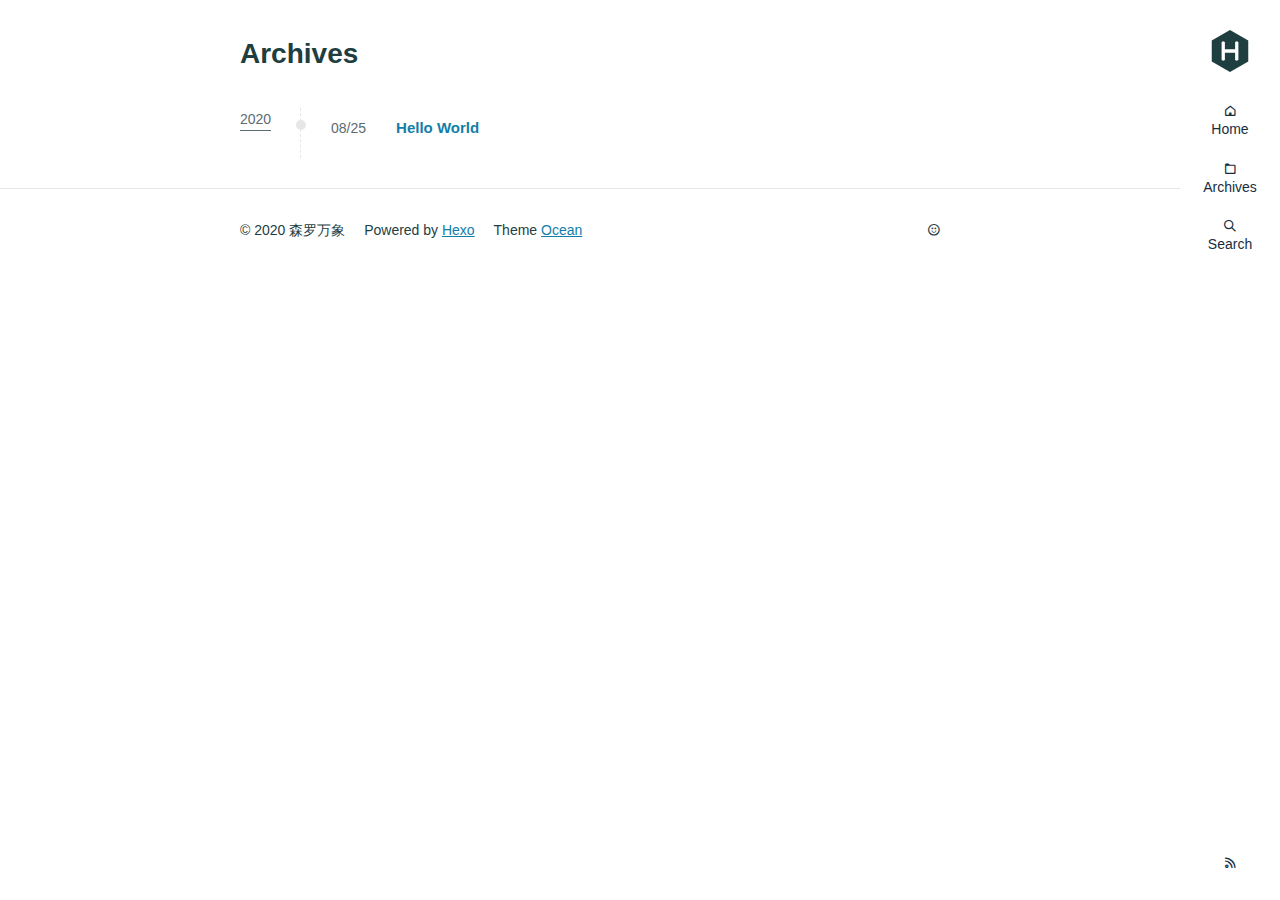
==== archives/index.html @ a2a3396e "Site updated: 2020-08-25 20:59:08" ====
<!DOCTYPE html>
<html lang="en">
<head>
  <meta charset="utf-8">
  
  
  
  <meta name="viewport" content="width=device-width, initial-scale=1, maximum-scale=1">
  <title>
    Archives |
    
    森罗万象</title>
  
    <link rel="shortcut icon" href="/favicon.ico">
  
  
<link rel="stylesheet" href="/css/style.css">

  
    
<link rel="stylesheet" href="/fancybox/jquery.fancybox.min.css">

  
  
<script src="/js/pace.min.js"></script>

<meta name="generator" content="Hexo 5.1.1"><link rel="alternate" href="/atom.xml" title="森罗万象" type="application/atom+xml">
</head>

<body>
<main class="content">
  <section class="outer">
    <article class="articles">
      
      <h1 class="page-type-title">Archives</h1>
      
      
      
        
        
          
          
      <div class="archives-wrap">
        <div class="archive-year-wrap">
          <a href="/archives/2020" class="archive-year">2020</a>
        </div>
        <div class="archives">
          
          <article class="archive-article archive-type-post">
  <div class="archive-article-inner">
    <header class="archive-article-header">
      <a href="/2020/08/25/hello-world/" class="archive-article-date">
  <time datetime="2020-08-25T08:15:20.220Z" itemprop="datePublished">08/25</time>
</a>
      
  
    <h2 itemprop="name">
      <a class="archive-article-title" href="/2020/08/25/hello-world/">Hello World</a>
    </h2>
  
  




    </header>
    
    
  </div>
</article>
          
          
        </div>
      </div>
      
    
  
    
  </section>
  <footer class="footer">
  <div class="outer">
    <div class="float-right">
      <ul class="list-inline">
  
    <li><i class="fe fe-smile-alt"></i> <span id="busuanzi_value_site_uv"></span></li>
  
</ul>
    </div>
    <ul class="list-inline">
      <li>&copy; 2020 森罗万象</li>
      <li>Powered by <a href="http://hexo.io/" target="_blank">Hexo</a></li>
      <li>Theme  <a target="_blank" rel="noopener" href="https://github.com/zhwangart/hexo-theme-ocean">Ocean</a></li>
    </ul>
  </div>
</footer>

</main>
<aside class="sidebar">
  <button class="navbar-toggle"></button>
<nav class="navbar">
  
    <div class="logo">
      <a href="/"><img src="/images/hexo.svg" alt="森罗万象"></a>
    </div>
  
  <ul class="nav nav-main">
    
      <li class="nav-item">
        <a class="nav-item-link" href="/">Home</a>
      </li>
    
      <li class="nav-item">
        <a class="nav-item-link" href="/archives">Archives</a>
      </li>
    
    <li class="nav-item">
      <a class="nav-item-link nav-item-search" title="Search">
        <i class="fe fe-search"></i>
        Search
      </a>
    </li>
  </ul>
</nav>
<nav class="navbar navbar-bottom">
  <ul class="nav">
    <li class="nav-item">
      <div class="totop" id="totop">
  <i class="fe fe-rocket"></i>
</div>
    </li>
    <li class="nav-item">
      
        <a class="nav-item-link" target="_blank" href="/atom.xml" title="RSS Feed">
          <i class="fe fe-feed"></i>
        </a>
      
    </li>
  </ul>
</nav>
<div class="search-form-wrap">
  <div class="local-search local-search-plugin">
  <input type="search" id="local-search-input" class="local-search-input" placeholder="Search...">
  <div id="local-search-result" class="local-search-result"></div>
</div>
</div>
</aside>

<script src="/js/jquery-2.0.3.min.js"></script>


<script src="/js/jquery.justifiedGallery.min.js"></script>


<script src="/js/lazyload.min.js"></script>


<script src="/js/busuanzi-2.3.pure.min.js"></script>


  
<script src="/fancybox/jquery.fancybox.min.js"></script>






<script src="/js/ocean.js"></script>


</body>
</html>
---- css/style.css ----
@charset "utf-8";
@font-face {
  font-family: feathericon;
  font-weight: normal;
  font-style: normal;
  src: url("feathericon/feathericon.eot");
  src: url("feathericon/feathericon.eot?#iefix") format('embedded-opentype'), url("feathericon/feathericon.woff") format('woff'), url("feathericon/feathericon.ttf") format('truetype'), url("feathericon/feathericon.svg") format('svg');
}
.fe {
  display: inline-block;
  font: normal normal normal 16px feathericon;
  font-size: inherit;
  text-rendering: auto;
  -webkit-font-smoothing: antialiased;
  -moz-osx-font-smoothing: grayscale;
}
.fe-activity:before {
  content: "\f1e2";
}
.fe-add-cart:before {
  content: "\f1e6";
}
.fe-align-bottom:before {
  content: "\f1bf";
}
.fe-align-center:before {
  content: "\f195";
}
.fe-align-left:before {
  content: "\f196";
}
.fe-align-right:before {
  content: "\f197";
}
.fe-align-top:before {
  content: "\f1c0";
}
.fe-align-vertically:before {
  content: "\f1c1";
}
.fe-angry:before {
  content: "\f1b6";
}
.fe-app-menu:before {
  content: "\f198";
}
.fe-arrow-down:before {
  content: "\f100";
}
.fe-arrow-left:before {
  content: "\f101";
}
.fe-arrow-right:before {
  content: "\f102";
}
.fe-arrow-up:before {
  content: "\f103";
}
.fe-artboard:before {
  content: "\f104";
}
.fe-audio-player:before {
  content: "\f199";
}
.fe-backward:before {
  content: "\f180";
}
.fe-bar:before {
  content: "\f105";
}
.fe-bar-chart:before {
  content: "\f106";
}
.fe-beer:before {
  content: "\f107";
}
.fe-bell:before {
  content: "\f108";
}
.fe-birthday-cake:before {
  content: "\f163";
}
.fe-bold:before {
  content: "\f179";
}
.fe-bolt:before {
  content: "\f1e3";
}
.fe-book:before {
  content: "\f109";
}
.fe-bookmark:before {
  content: "\f170";
}
.fe-browser:before {
  content: "\f10b";
}
.fe-brush:before {
  content: "\f10c";
}
.fe-bug:before {
  content: "\f10d";
}
.fe-building:before {
  content: "\f10e";
}
.fe-cage:before {
  content: "\f1e7";
}
.fe-calendar:before {
  content: "\f10f";
}
.fe-camera:before {
  content: "\f110";
}
.fe-cart:before {
  content: "\f1e8";
}
.fe-check:before {
  content: "\f111";
}
.fe-check-circle:before {
  content: "\f19a";
}
.fe-check-circle-o:before {
  content: "\f19b";
}
.fe-check-verified:before {
  content: "\f19c";
}
.fe-clock:before {
  content: "\f113";
}
.fe-close:before {
  content: "\f114";
}
.fe-cloud:before {
  content: "\f115";
}
.fe-cocktail:before {
  content: "\f116";
}
.fe-code:before {
  content: "\f117";
}
.fe-codepen:before {
  content: "\f1d3";
}
.fe-coffee:before {
  content: "\f166";
}
.fe-columns:before {
  content: "\f118";
}
.fe-comment:before {
  content: "\f119";
}
.fe-comment-o:before {
  content: "\f1d2";
}
.fe-commenting:before {
  content: "\f11a";
}
.fe-comments:before {
  content: "\f11b";
}
.fe-compress:before {
  content: "\f181";
}
.fe-credit-card:before {
  content: "\f1e9";
}
.fe-crop:before {
  content: "\f1c2";
}
.fe-cry:before {
  content: "\f1b7";
}
.fe-cutlery:before {
  content: "\f19d";
}
.fe-delete-link:before {
  content: "\f19e";
}
.fe-desktop:before {
  content: "\f11d";
}
.fe-diamond:before {
  content: "\f11e";
}
.fe-difference:before {
  content: "\f1c3";
}
.fe-disabled:before {
  content: "\f11f";
}
.fe-disappointed:before {
  content: "\f1b8";
}
.fe-distribute-horizontally:before {
  content: "\f1cf";
}
.fe-distribute-vertically:before {
  content: "\f1c5";
}
.fe-document:before {
  content: "\f19f";
}
.fe-download:before {
  content: "\f120";
}
.fe-drop-down:before {
  content: "\f121";
}
.fe-drop-left:before {
  content: "\f122";
}
.fe-drop-right:before {
  content: "\f123";
}
.fe-drop-up:before {
  content: "\f124";
}
.fe-edit:before {
  content: "\f17f";
}
.fe-eject:before {
  content: "\f182";
}
.fe-elipsis-h:before {
  content: "\f125";
}
.fe-elipsis-v:before {
  content: "\f126";
}
.fe-equalizer:before {
  content: "\f1a0";
}
.fe-eraser:before {
  content: "\f1c6";
}
.fe-expand:before {
  content: "\f183";
}
.fe-export:before {
  content: "\f16e";
}
.fe-eye:before {
  content: "\f127";
}
.fe-facebook:before {
  content: "\f1d4";
}
.fe-fast-backward:before {
  content: "\f184";
}
.fe-fast-forward:before {
  content: "\f185";
}
.fe-feather:before {
  content: "\f174";
}
.fe-feed:before {
  content: "\f128";
}
.fe-file:before {
  content: "\f1b1";
}
.fe-file-audio:before {
  content: "\f1b2";
}
.fe-file-excel:before {
  content: "\f1a2";
}
.fe-file-image:before {
  content: "\f1b3";
}
.fe-file-movie:before {
  content: "\f1b4";
}
.fe-file-powerpoint:before {
  content: "\f1a3";
}
.fe-file-word:before {
  content: "\f1a4";
}
.fe-file-zip:before {
  content: "\f1b5";
}
.fe-filter:before {
  content: "\f173";
}
.fe-flag:before {
  content: "\f129";
}
.fe-folder:before {
  content: "\f12a";
}
.fe-folder-open:before {
  content: "\f176";
}
.fe-fork:before {
  content: "\f12b";
}
.fe-forward:before {
  content: "\f186";
}
.fe-frowing:before {
  content: "\f1b9";
}
.fe-gamepad:before {
  content: "\f191";
}
.fe-gear:before {
  content: "\f1a5";
}
.fe-gift:before {
  content: "\f1ea";
}
.fe-git:before {
  content: "\f1d5";
}
.fe-github:before {
  content: "\f1d6";
}
.fe-github-alt:before {
  content: "\f1d7";
}
.fe-globe:before {
  content: "\f12c";
}
.fe-google:before {
  content: "\f1d8";
}
.fe-google-plus:before {
  content: "\f1d9";
}
.fe-hash:before {
  content: "\f12d";
}
.fe-headphone:before {
  content: "\f18e";
}
.fe-heart:before {
  content: "\f12e";
}
.fe-heart-o:before {
  content: "\f167";
}
.fe-home:before {
  content: "\f12f";
}
.fe-import:before {
  content: "\f16f";
}
.fe-info:before {
  content: "\f130";
}
.fe-insert-link:before {
  content: "\f1a6";
}
.fe-instagram:before {
  content: "\f1da";
}
.fe-intersect:before {
  content: "\f1c7";
}
.fe-italic:before {
  content: "\f17a";
}
.fe-key:before {
  content: "\f131";
}
.fe-keyboard:before {
  content: "\f132";
}
.fe-kitchen-cooker:before {
  content: "\f1a7";
}
.fe-laptop:before {
  content: "\f133";
}
.fe-layer:before {
  content: "\f18c";
}
.fe-layout:before {
  content: "\f134";
}
.fe-line-chart:before {
  content: "\f135";
}
.fe-link:before {
  content: "\f136";
}
.fe-link-external:before {
  content: "\f137";
}
.fe-list-bullet:before {
  content: "\f17c";
}
.fe-list-order:before {
  content: "\f17d";
}
.fe-list-task:before {
  content: "\f17e";
}
.fe-location:before {
  content: "\f138";
}
.fe-lock:before {
  content: "\f139";
}
.fe-login:before {
  content: "\f13a";
}
.fe-logout:before {
  content: "\f13b";
}
.fe-loop:before {
  content: "\f192";
}
.fe-magic:before {
  content: "\f177";
}
.fe-mail:before {
  content: "\f13c";
}
.fe-map:before {
  content: "\f16d";
}
.fe-mask:before {
  content: "\f1c8";
}
.fe-medal:before {
  content: "\f13d";
}
.fe-megaphone:before {
  content: "\f13e";
}
.fe-mention:before {
  content: "\f164";
}
.fe-messanger:before {
  content: "\f1e1";
}
.fe-minus:before {
  content: "\f140";
}
.fe-mobile:before {
  content: "\f141";
}
.fe-money:before {
  content: "\f1a8";
}
.fe-moon:before {
  content: "\f1ef";
}
.fe-mouse:before {
  content: "\f142";
}
.fe-music:before {
  content: "\f175";
}
.fe-open-mouth:before {
  content: "\f1ba";
}
.fe-palette:before {
  content: "\f165";
}
.fe-paper-plane:before {
  content: "\f178";
}
.fe-pause:before {
  content: "\f187";
}
.fe-pencil:before {
  content: "\f144";
}
.fe-phone:before {
  content: "\f145";
}
.fe-picture:before {
  content: "\f1a9";
}
.fe-picture-square:before {
  content: "\f1e4";
}
.fe-pie-chart:before {
  content: "\f146";
}
.fe-pinterest:before {
  content: "\f1db";
}
.fe-pizza:before {
  content: "\f147";
}
.fe-play:before {
  content: "\f188";
}
.fe-plug:before {
  content: "\f18f";
}
.fe-plus:before {
  content: "\f148";
}
.fe-pocket:before {
  content: "\f1dc";
}
.fe-pot:before {
  content: "\f1aa";
}
.fe-print:before {
  content: "\f171";
}
.fe-prototype:before {
  content: "\f149";
}
.fe-question:before {
  content: "\f14a";
}
.fe-quote-left:before {
  content: "\f14b";
}
.fe-quote-right:before {
  content: "\f14c";
}
.fe-rage:before {
  content: "\f1bb";
}
.fe-random:before {
  content: "\f189";
}
.fe-reload:before {
  content: "\f193";
}
.fe-remove-cart:before {
  content: "\f1eb";
}
.fe-rocket:before {
  content: "\f14d";
}
.fe-scale:before {
  content: "\f1c9";
}
.fe-search:before {
  content: "\f14e";
}
.fe-search-minus:before {
  content: "\f16a";
}
.fe-search-plus:before {
  content: "\f16b";
}
.fe-share:before {
  content: "\f14f";
}
.fe-shield:before {
  content: "\f172";
}
.fe-shopping-bag:before {
  content: "\f1ec";
}
.fe-sitemap:before {
  content: "\f150";
}
.fe-smile:before {
  content: "\f1bc";
}
.fe-smile-alt:before {
  content: "\f1bd";
}
.fe-speaker:before {
  content: "\f1ab";
}
.fe-star:before {
  content: "\f151";
}
.fe-star-o:before {
  content: "\f168";
}
.fe-step-backward:before {
  content: "\f1d0";
}
.fe-step-forward:before {
  content: "\f1d1";
}
.fe-stop:before {
  content: "\f18b";
}
.fe-subtract:before {
  content: "\f1ca";
}
.fe-sunny-o:before {
  content: "\f1f0";
}
.fe-sunrise:before {
  content: "\f1f1";
}
.fe-sync:before {
  content: "\f194";
}
.fe-table:before {
  content: "\f1ac";
}
.fe-tablet:before {
  content: "\f152";
}
.fe-tag:before {
  content: "\f153";
}
.fe-target:before {
  content: "\f1f3";
}
.fe-terminal:before {
  content: "\f154";
}
.fe-text-align-center:before {
  content: "\f1cb";
}
.fe-text-align-justify:before {
  content: "\f1e5";
}
.fe-text-align-left:before {
  content: "\f1cc";
}
.fe-text-align-right:before {
  content: "\f1cd";
}
.fe-text-size:before {
  content: "\f17b";
}
.fe-ticket:before {
  content: "\f155";
}
.fe-tiled:before {
  content: "\f156";
}
.fe-timeline:before {
  content: "\f1ad";
}
.fe-tired:before {
  content: "\f1be";
}
.fe-trash:before {
  content: "\f157";
}
.fe-trophy:before {
  content: "\f158";
}
.fe-truck:before {
  content: "\f1ed";
}
.fe-twitter:before {
  content: "\f1dd";
}
.fe-umbrella:before {
  content: "\f1f2";
}
.fe-underline:before {
  content: "\f1ae";
}
.fe-union:before {
  content: "\f1ce";
}
.fe-unlock:before {
  content: "\f169";
}
.fe-upload:before {
  content: "\f159";
}
.fe-usb:before {
  content: "\f190";
}
.fe-user:before {
  content: "\f15a";
}
.fe-user-minus:before {
  content: "\f16c";
}
.fe-user-plus:before {
  content: "\f15b";
}
.fe-users:before {
  content: "\f15c";
}
.fe-vector:before {
  content: "\f15d";
}
.fe-video:before {
  content: "\f15e";
}
.fe-wallet:before {
  content: "\f1ee";
}
.fe-warning:before {
  content: "\f15f";
}
.fe-watch:before {
  content: "\f1af";
}
.fe-watch-alt:before {
  content: "\f1b0";
}
.fe-wine-glass:before {
  content: "\f161";
}
.fe-wordpress:before {
  content: "\f1de";
}
.fe-wordpress-alt:before {
  content: "\f1df";
}
.fe-wrench:before {
  content: "\f162";
}
.fe-youtube:before {
  content: "\f1e0";
}
/* normalize.css v8.0.0 | MIT License | github.com/necolas/normalize.css */
html {
  line-height: 1.15 /* 1 */;
  -webkit-text-size-adjust: 100% /* 2 */;
}
body {
  margin: 0;
}
h1 {
  font-size: 2em;
  margin: 0.67em 0;
}
hr {
  box-sizing: content-box /* 1 */;
  height: 0 /* 1 */;
  overflow: visible /* 2 */;
}
pre {
  font-family: monospace, monospace /* 1 */;
  font-size: 1em /* 2 */;
}
a {
  background-color: transparent;
}
abbr[title] {
  border-bottom: none /* 1 */;
  text-decoration: underline /* 2 */;
  text-decoration: underline dotted /* 2 */;
}
b,
strong {
  font-weight: bolder;
}
code,
kbd,
samp {
  font-family: monospace, monospace /* 1 */;
  font-size: 1em /* 2 */;
}
small {
  font-size: 80%;
}
sub,
sup {
  font-size: 75%;
  line-height: 0;
  position: relative;
  vertical-align: baseline;
}
sub {
  bottom: -0.25em;
}
sup {
  top: -0.5em;
}
img {
  border-style: none;
}
button,
input,
optgroup,
select,
textarea {
  font-family: inherit /* 1 */;
  font-size: 100% /* 1 */;
  line-height: 1.15 /* 1 */;
  margin: 0 /* 2 */;
}
button,
input {
  overflow: visible;
}
button,
select {
  text-transform: none;
}
button,
[type="button"],
[type="reset"],
[type="submit"] {
  -webkit-appearance: button;
}
button::-moz-focus-inner,
[type="button"]::-moz-focus-inner,
[type="reset"]::-moz-focus-inner,
[type="submit"]::-moz-focus-inner {
  border-style: none;
  padding: 0;
}
button:-moz-focusring,
[type="button"]-moz-focusring,
[type="reset"]-moz-focusring,
[type="submit"]-moz-focusring {
  outline: 1px dotted ButtonText;
}
fieldset {
  padding: 0.35em 0.75em 0.625em;
}
legend {
  box-sizing: border-box /* 1 */;
  color: inherit /* 2 */;
  display: table /* 1 */;
  max-width: 100% /* 1 */;
  padding: 0 /* 3 */;
  white-space: normal /* 1 */;
}
progress {
  vertical-align: baseline;
}
textarea {
  overflow: auto;
}
[type="checkbox"],
[type="radio"] {
  box-sizing: border-box /* 1 */;
  padding: 0 /* 2 */;
}
[type="number"]::-webkit-inner-spin-button,
[type="number"]::-webkit-outer-spin-button {
  height: auto;
}
[type="search"] {
  -webkit-appearance: textfield /* 1 */;
  outline-offset: -2px /* 2 */;
}
[type="search"]::-webkit-search-decoration {
  -webkit-appearance: none;
}
::-webkit-file-upload-button {
  -webkit-appearance: button /* 1 */;
  font: inherit /* 2 */;
}
details {
  display: block;
}
summary {
  display: list-item;
}
template {
  display: none;
}
[hidden] {
  display: none;
}
*,
*::before,
*::after {
  box-sizing: border-box;
}
html,
body {
  height: 100%;
}
html {
  font-size: 62.5%;
  -webkit-text-size-adjust: 100%;
  -ms-text-size-adjust: 100%;
  -ms-overflow-style: scrollbar;
  -webkit-tap-highlight-color: transparent;
}
body {
  position: relative;
  background-color: #fff;
  font-family: "Helvetica Neue", Helvetica, "PingFang SC", "Hiragino Sans GB", "Microsoft YaHei", "微软雅黑", Arial, sans-serif;
  font-size: 1.4rem;
  line-height: 1.7;
  color: #1e3e3f;
  padding: 0;
  margin: 0;
  overflow-x: hidden;
  text-size-adjust: 100%;
}
body ::selection {
  background: #5c6b72;
  color: #e6e6e6;
}
a {
  color: #127ea9;
}
a:hover {
  color: #1594c6;
}
a:active {
  color: #1178a1;
}
a.disabled {
  color: #adb5bd;
}
img {
  max-width: 100%;
}
.article-date,
.article-category .article-category-link,
.archive-year-wrap .archive-year,
.archive-article-date {
  text-decoration: none;
  color: #5c6b72;
}
.article-date:hover,
.article-category .article-category-link:hover,
.archive-year-wrap .archive-year:hover,
.archive-article-date:hover {
  color: #5c6b72;
}
.archive-article-inner {
  -webkit-border-radius: 4px;
  -moz-border-radius: 4px;
  border-radius: 4px;
}
.article-entry h1,
.article-entry h2,
.article-entry h3,
.article-entry h4,
.article-entry h5,
.article-entry h6 {
  margin: 1.5rem 0;
}
.article-entry hr {
  height: 0.1rem;
  background-color: #e6e6e6;
  border: none;
  padding: 0;
  margin: 1.5rem 0;
}
.article-entry strong {
  font-weight: bold;
}
.article-entry em,
.article-entry cite {
  font-style: italic;
}
.article-entry sup,
.article-entry sub {
  font-size: 75%;
  line-height: 0;
  position: relative;
  vertical-align: baseline;
}
.article-entry sup {
  top: -0.5rem;
}
.article-entry sub {
  bottom: -0.25rem;
}
.article-entry small {
  font-size: 85%;
}
.article-entry acronym,
.article-entry abbr {
  border-bottom: 0.1rem #e6e6e6 dotted;
}
.article-entry ul,
.article-entry ol,
.article-entry dl {
  margin: 1.5rem 0;
  line-height: line-height;
}
.article-entry p,
.article-entry table,
.article-entry blockquote {
  margin: 1.5rem 0;
}
.article-entry img,
.article-entry video {
  max-width: 100%;
  height: auto;
  display: block;
  margin: auto;
}
.article-entry iframe {
  border: none;
}
.article-entry table {
  width: 100%;
  border-collapse: collapse;
  vertical-align: middle;
  empty-cells: show;
  text-align: left;
}
.article-entry table th,
.article-entry table td,
.article-entry table {
  border: 0.1rem #e6e6e6 solid;
}
.article-entry table th,
.article-entry table td {
  padding: 1rem 1.5rem;
}
.article-entry table tbody tr:nth-child(2n) {
  background-color: rgba(230,230,230,0.25);
}
.article-entry blockquote {
  display: block;
  padding: 0 1.5rem;
  width: 100%;
  overflow: auto;
  border-left: 0.3rem #9c8079 solid;
  color: #5c6b72;
}
.article-entry blockquote > :first-child {
  margin-top: 0;
}
.article-entry blockquote > :last-child {
  margin-bottom: 0;
}
.article-entry blockquote footer cite:before {
  content: "—";
  padding: 0 0.5rem;
}
.jumbotron {
  padding: 0;
  margin-bottom: 3rem;
  text-align: center;
}
.content,
.sidebar {
  transition: all 0.3s ease-in-out;
}
.content {
  position: relative;
  z-index: 1;
  margin-right: 0;
}
.content.on {
  transform: translateX(-10rem);
}
.sidebar {
  position: fixed;
  z-index: 9;
  top: 0;
  right: -10rem;
  bottom: 0;
  width: 10rem;
  background-color: #f4f4f4;
}
.sidebar.on {
  right: 0;
}
.navbar-toggle {
  position: absolute;
  top: 1.5rem;
  right: 11.5rem;
  padding: 0.5rem 1rem;
  border: none;
  -webkit-border-radius: 0.4rem;
  -moz-border-radius: 0.4rem;
  border-radius: 0.4rem;
  background-color: rgba(30,62,63,0.25);
  color: #fff;
}
.navbar-toggle::before {
  content: '\f105';
  font-family: feathericon;
  font-size: larger;
}
.wrap,
.outer {
  width: 100%;
  padding-right: 1.5rem;
  padding-left: 1.5rem;
  margin: auto;
}
.wrap::before,
.outer::before,
.wrap::after,
.outer::after {
  content: "";
  display: table;
  clear: both;
}
.local-search {
  width: 100%;
}
.tocbot {
  display: none;
}
@media (min-width: 768px) {
  .jumbotron {
    margin-bottom: 6rem;
  }
  .content {
    margin-right: 10rem;
  }
  .sidebar {
    right: 0;
    background-color: #fff;
  }
  .navbar-toggle {
    display: none;
  }
  .wrap,
  .outer {
    width: 70rem;
    padding-right: 0;
    padding-left: 0;
  }
  .local-search {
    width: 70rem;
  }
}
@media (min-width: 1200px) {
  .tocbot {
    display: block;
  }
}
.list-unstyled,
.list-inline {
  list-style: none;
  padding-left: 0;
  margin-left: 0;
}
.list-inline {
  position: relative;
  margin: 0 -0.75rem;
}
.list-inline > li {
  display: inline-block;
  padding: 0 0.75rem;
}
.category-list {
  list-style: none;
  padding-left: 0;
  margin-left: 0;
  margin-right: -0.5rem;
  margin-left: -0.5rem;
}
.category-list > .category-list-item {
  display: inline-block;
  padding: 0.5rem 1rem;
}
.category-list > .category-list-item:before {
  content: "\f18c";
  font-family: feathericon;
  margin-right: 0.5rem;
}
.tag-list {
  list-style: none;
  padding-left: 0;
  margin-left: 0;
  margin-right: -0.5rem;
  margin-left: -0.5rem;
}
.tag-list > .tag-list-item {
  display: inline-block;
  padding: 0.5rem 1rem;
}
.tag-list > .tag-list-item:before {
  content: "\f153";
  font-family: feathericon;
  margin-right: 0.5rem;
}
.video {
  position: relative;
  height: auto;
}
.video .brand {
  width: 4.2rem;
}
.video-frame {
  position: absolute;
  z-index: 1;
  right: 0;
  bottom: 0;
  left: 0;
  min-width: 100%;
}
.video-frame img {
  display: block;
  width: 100%;
}
.video-media {
  position: relative;
  z-index: 0;
  height: 90vh;
  overflow: hidden;
}
.video-media video,
.video-media img {
  position: absolute;
  top: 50%;
  left: 50%;
  transform: translate(-50%, -50%);
  min-width: 100%;
  min-height: 100%;
}
.video-overlay {
  position: absolute;
  top: 0;
  bottom: 0;
  left: 0;
  right: 0;
  background-color: rgba(178,191,204,0.6);
}
.video-inner {
  position: absolute;
  top: 50%;
  left: 50%;
  transform: translate(-50%, -65%);
}
.video-inner a,
.video-inner {
  color: #fff;
  text-decoration: none;
}
.video-learn-more {
  position: absolute;
  z-index: 1;
  bottom: -3rem;
  right: 0;
  left: 0;
}
.video-learn-more a > .fe {
  font-size: 3rem;
  color: #adb5bd;
}
.video-learn-more a > .fe:hover {
  color: #1e3e3f;
}
.search-form-wrap {
  position: fixed;
  top: -100%;
  right: 10rem;
  left: 0;
  opacity: 0;
  transition: 0.3s;
}
.search-form-wrap.on {
  top: 0;
  opacity: 1;
}
.local-search {
  position: relative;
  margin: 0 auto;
  padding: 3rem;
  background-color: #fff;
  box-shadow: 0 1rem 3rem rgba(30,62,63,0.05);
  max-height: 100vh;
  overflow-y: auto;
}
.local-search-input {
  border: 0.1rem #e6e6e6 solid;
  -webkit-border-radius: 0.4rem;
  -moz-border-radius: 0.4rem;
  border-radius: 0.4rem;
  background-color: #fff;
  width: 100%;
  padding: 1rem 1.5rem;
  outline: none;
}
.local-search-input::-webkit-search-results-decoration,
.local-search-input::-webkit-search-cancel-button {
  -webkit-appearance: none;
}
.local-search-close {
  position: absolute;
  top: 3.85rem;
  right: 4.25rem;
  display: block;
  height: 2rem;
  width: 2rem;
  padding: 0;
  border: none;
  -webkit-border-radius: 50%;
  -moz-border-radius: 50%;
  border-radius: 50%;
  background-color: #9c8079;
  color: #fff;
  text-align: center;
  cursor: pointer;
}
.local-search-close::before {
  content: '\f114';
  font-family: feathericon;
}
.local-search-result {
  text-align: left;
}
.search-result-list {
  list-style: none;
  padding-left: 0;
  margin-left: 0;
}
.search-result-list li {
  padding: 1.5rem 0;
}
.search-result-list li:not(:last-child) {
  border-bottom: 0.1rem #e6e6e6 solid;
}
.search-result-list li .search-result-title {
  font-size: 1.6rem;
  font-weight: bold;
}
.search-result-list li .search-result {
  padding-top: 0.5rem;
  margin: 0;
  max-height: 12rem;
  overflow: hidden;
}
.search-result-list li em.search-keyword {
  color: #9e6a4d;
}
.search-result-empty {
  padding: 3rem 0 0;
}
.article {
  padding: 3rem 0;
}
.article-topping {
  position: absolute;
  top: 0;
  left: -3rem;
  color: #ea434a;
}
.article-topping .fe {
  font-size: 2rem;
  line-height: 1.7;
}
.article-meta::before,
.article-meta::after {
  content: "";
  display: table;
  clear: both;
}
.article-date::before {
  content: '\f10f';
  margin-right: 0.5rem;
  font-family: feathericon;
  opacity: 0.5;
}
.article-category {
  display: inline-block;
  margin-left: 1.5rem;
}
.article-category:before {
  content: "\f18c";
  font-family: feathericon;
  margin-right: 0.5rem;
}
.archive-article-header + .article-category {
  margin-left: 0;
}
.article-entry {
  margin-top: 3rem;
  color: #1e3e3f;
}
.article-entry::before,
.article-entry::after {
  content: "";
  display: table;
  clear: both;
}
.article-entry .pullquote {
  text-align: left;
  width: 45%;
  margin: 0;
}
.article-entry .pullquote.left {
  margin-left: 0.5em;
  margin-right: 1em;
}
.article-entry .pullquote.right {
  margin-right: 0.5em;
  margin-left: 1em;
}
.article-entry .caption {
  color: color-grey;
  display: block;
  font-size: 0.9em;
  margin-top: 0.5em;
  position: relative;
  text-align: center;
}
.article-entry .video-container {
  position: relative;
  padding-top: 56.25%;
  height: 0;
  overflow: hidden;
}
.article-entry .video-container iframe,
.article-entry .video-container object,
.article-entry .video-container embed {
  position: absolute;
  top: 0;
  left: 0;
  width: 100%;
  height: 100%;
  margin-top: 0;
}
.article-header {
  position: relative;
}
.article-header h1,
.article-header h2 {
  margin: 0;
}
.article-header .article-title {
  text-decoration: none;
  color: #1e3e3f;
}
.article-footer {
  margin-top: 3rem;
}
.article-footer::before,
.article-footer::after {
  content: "";
  display: table;
  clear: both;
}
.article-tag-list {
  list-style: none;
  padding-left: 0;
  margin-left: 0;
  margin: 0;
}
.article-tag-list:before {
  content: "\f153";
  font-family: feathericon;
  margin-right: 0.5rem;
}
.article-tag-list .article-tag-list-item {
  display: inline-block;
  padding-right: 1rem;
}
.article-tag-list .article-tag-list-link {
  text-decoration: none;
}
.article-comment-link {
  float: right;
}
.article-comment-link:before {
  content: "\f1d2";
  font-family: feathericon;
  padding-right: 8px;
}
.article-share-link {
  cursor: pointer;
  float: right;
  margin-left: 20px;
}
.article-share-link:before {
  content: "\f14f";
  font-family: feathericon;
  padding-right: 6px;
}
.article-nav {
  position: relative;
  padding-top: 3rem;
  margin-top: 5rem;
  border-top: 0.1rem #e6e6e6 solid;
}
.article-nav::before,
.article-nav::after {
  content: "";
  display: table;
  clear: both;
}
.article-nav-link {
  display: block;
  text-decoration: none;
}
.article-nav-link:first-child {
  float: left;
}
.article-nav-link:last-child {
  float: right;
  text-align: right;
}
.article-nav-caption {
  color: #5c6b72;
}
.article-nav-title {
  font-size: inherit;
}
.article-share-box {
  position: absolute;
  display: none;
  background: #fff;
  -webkit-border-radius: 0.4rem;
  -moz-border-radius: 0.4rem;
  border-radius: 0.4rem;
  box-shadow: 1px 2px 10px rgba(0,0,0,0.2);
  -webkit-border-radius: 3px;
  -moz-border-radius: 3px;
  border-radius: 3px;
  margin-left: -145px;
  overflow: hidden;
  z-index: 1;
}
.article-share-box.on {
  display: block;
}
.article-share-input {
  width: 100%;
  background: none;
  box-sizing: border-box;
  padding: 0 1.5rem;
  outline: none;
  border: none;
  border-bottom: 0.1rem #e6e6e6 solid;
  height: 3.6rem;
  line-height: 3.6rem;
}
.article-share-links::before,
.article-share-links::after {
  content: "";
  display: table;
  clear: both;
}
.article-share-twitter,
.article-share-facebook,
.article-share-pinterest,
.article-share-google {
  position: relative;
  display: block;
  float: left;
  width: 5rem;
  height: 3.6rem;
  color: #172d3e;
  text-align: center;
  text-decoration: none;
}
.article-share-twitter:before,
.article-share-facebook:before,
.article-share-pinterest:before,
.article-share-google:before {
  font-size: 20px;
  font-family: feathericon;
}
.article-share-twitter:hover,
.article-share-facebook:hover,
.article-share-pinterest:hover,
.article-share-google:hover {
  color: #fff;
}
.article-share-twitter:before {
  content: "\f1dd";
}
.article-share-twitter:hover {
  background: #00aced;
  text-shadow: 0 1px #008abe;
}
.article-share-facebook:before {
  content: "\f1d4";
}
.article-share-facebook:hover {
  background: #3b5998;
  text-shadow: 0 1px #2f477a;
}
.article-share-pinterest:before {
  content: "\f1db";
}
.article-share-pinterest:hover {
  background: #cb2027;
  text-shadow: 0 1px #a21a1f;
}
.article-share-google:before {
  content: "\f1d8";
}
.article-share-google:hover {
  background: #dd4b39;
  text-shadow: 0 1px #be3221;
}
.tocbot {
  position: absolute;
  top: 14rem;
  left: calc((100vw - 70rem) / 2 + 70rem);
  font-size: 80%;
  opacity: 0.8;
}
.tocbot > .toc-list {
  position: relative;
  overflow: hidden;
}
.toc-list {
  list-style: none;
  padding-left: 0;
  margin-left: 0;
  padding-left: 1rem;
}
a.toc-link {
  height: 100%;
  color: #172d3e;
  text-decoration: none;
}
.is-collapsible {
  max-height: 1000px;
  overflow: hidden;
  transition: all;
}
.is-collapsed {
  max-height: 0;
}
.is-position-fixed {
  position: fixed !important;
  top: 0;
  right: 10rem;
}
.is-active-link {
  font-weight: 700;
}
.toc-link::before {
  background-color: #e6e6e6;
  content: ' ';
  display: inline-block;
  height: inherit;
  left: 0;
  margin-top: -1px;
  position: absolute;
  width: 2px;
}
.is-active-link::before {
  background-color: #127ea9;
}
.article-gallery {
  position: relative;
}
.article-gallery-photos {
  position: relative;
  overflow: hidden;
}
.article-gallery-img {
  display: none;
  max-width: 100%;
}
.article-gallery-img:first-child {
  display: block;
}
.article-gallery-img.loaded {
  position: absolute;
  display: block;
}
.article-gallery-img img {
  display: block;
  max-width: 100%;
  margin: 0 auto;
}
.article-albums {
  position: relative;
}
.article-albums-photos {
  position: relative;
  display: flex;
  flex-wrap: wrap;
  list-style: none;
  padding-left: 0;
  margin-left: 0;
}
.article-albums-photos::before,
.article-albums-photos::after {
  content: "";
  display: table;
  clear: both;
}
.article-albums-photos::after {
  content: '';
  flex-grow: 999999999;
}
.article-albums-photos .article-albums-item {
  position: relative;
  flex-grow: 1;
  margin: 0.5rem;
  overflow: hidden;
}
.article-albums-photos .article-albums-item img {
  object-fit: cover;
  max-width: 100%;
  min-width: 100%;
  vertical-align: center;
}
.article-albums-photos .article-albums-item .article-albums-caption {
  display: block;
  width: 100%;
  padding: 1rem 0;
  text-align: center;
}
@media (min-width: 576px) {
  .article-albums-item img {
    height: 32rem;
  }
  .article-albums-item .article-albums-caption {
    position: absolute;
    bottom: 0;
    left: 0;
    width: 100%;
    background-color: rgba(0,0,0,0.5);
    background: linear-gradient(to top, rgba(0,0,0,0.5), transparent);
    color: #fff;
    padding: 1rem;
    opacity: 0;
    transform: translateY(100%);
    transition: all 0.3s ease-in-out;
  }
  .article-albums-item:hover .article-albums-caption {
    opacity: 1;
    transform: translateY(0);
  }
}
@media (min-width: 768px) {
  .article-albums-item img {
    height: 20rem;
  }
}
.justified-gallery {
  width: 100%;
  position: relative;
  overflow: hidden;
}
.justified-gallery > a,
.justified-gallery > div,
.justified-gallery > figure {
  position: absolute;
  display: inline-block;
  overflow: hidden;
  background: #adb5bd /* To have gray placeholders while the gallery is loading with waitThumbnailsLoad = false */;
  filter: "alpha(opacity=10)";
  opacity: 0.1;
  margin: 0;
  padding: 0;
}
.justified-gallery > a > img,
.justified-gallery > div > img,
.justified-gallery > figure > img,
.justified-gallery > a > a > img,
.justified-gallery > div > a > img,
.justified-gallery > figure > a > img,
.justified-gallery > a > svg,
.justified-gallery > div > svg,
.justified-gallery > figure > svg,
.justified-gallery > a > a > svg,
.justified-gallery > div > a > svg,
.justified-gallery > figure > a > svg {
  position: absolute;
  top: 50%;
  left: 50%;
  margin: 0;
  padding: 0;
  border: none;
  filter: "alpha(opacity=0)";
  opacity: 0;
}
.justified-gallery > a > .caption,
.justified-gallery > div > .caption,
.justified-gallery > figure > .caption {
  display: none;
  position: absolute;
  right: 0;
  bottom: 0;
  left: 0;
  padding: 1rem;
  background-color: rgba(0,0,0,0.5);
  background: linear-gradient(to top, rgba(0,0,0,0.5), transparent);
  color: #fff;
}
.justified-gallery > a > .caption.caption-visible,
.justified-gallery > div > .caption.caption-visible,
.justified-gallery > figure > .caption.caption-visible {
  display: initial;
}
.justified-gallery > .jg-entry-visible {
  filter: "alpha(opacity=100)";
  opacity: 1;
  background: none;
}
.justified-gallery > .jg-entry-visible > img,
.justified-gallery > .jg-entry-visible > a > img,
.justified-gallery > .jg-entry-visible > svg,
.justified-gallery > .jg-entry-visible > a > svg {
  filter: "alpha(opacity=100)";
  opacity: 1;
  -webkit-transition: opacity 500ms ease-in;
  -moz-transition: opacity 500ms ease-in;
  -o-transition: opacity 500ms ease-in;
  transition: opacity;
}
.justified-gallery > .jg-filtered {
  display: none;
}
.justified-gallery > .jg-filtered > .spinner {
  position: absolute;
  bottom: 0;
  margin-left: -24px;
  padding: 10px 0 10px 0;
  left: 50%;
  filter: "alpha(opacity=100)";
  opacity: 1;
  overflow: initial;
}
.justified-gallery > .jg-filtered > span {
  display: inline-block;
  filter: "alpha(opacity=0)";
  opacity: 0;
  width: 8px;
  height: 8px;
  margin: 0 4px 0 4px;
  background-color: #000;
  -webkit-border-radius: 6px;
  -moz-border-radius: 6px;
  border-radius: 6px;
}
.articles .article {
  padding: 4.5rem 0;
}
.articles .article:not(:last-child) {
  border-bottom: 0.1rem #e6e6e6 solid;
}
.articles .article-entry,
.articles .article-footer {
  margin-top: 0;
}
.articles .article-entry .article-gallery {
  margin-top: 1.5rem;
}
.archives-wrap {
  position: relative;
}
.archives-wrap::before,
.archives-wrap::after {
  content: "";
  display: table;
  clear: both;
}
.archives-wrap:first-child {
  margin-top: 3rem;
}
.archives-wrap:last-child {
  margin-bottom: 3rem;
}
.archive-year-wrap {
  position: absolute;
  top: 0;
  left: 0;
  width: 6rem;
}
.archive-year-wrap .archive-year {
  position: relative;
  display: inline-block;
}
.archive-year-wrap .archive-year::after {
  content: '';
  position: absolute;
  left: 0;
  bottom: 0;
  height: 0.15rem;
  background-color: #5c6b72;
  width: 100%;
}
.archives {
  margin-left: 6rem;
  border-left: 0.1rem #e6e6e6 dashed;
  padding-left: 3rem;
}
.archives::before,
.archives::after {
  content: "";
  display: table;
  clear: both;
}
.archive-article-inner {
  margin-bottom: 1.5rem;
}
.archive-article-header {
  display: table-row;
}
.archive-article-header > a,
.archive-article-header > h2 {
  display: table-cell;
}
.archive-article-header h2 {
  margin: 0;
  padding-left: 3rem;
}
.archive-article-header h2 .archive-article-title {
  text-decoration: none;
  font-size: 1.5rem;
}
.archive-article-footer {
  margin-top: 1.5rem;
}
.archive-article-date {
  position: relative;
  display: block;
}
.archive-article-date::before {
  content: '';
  position: absolute;
  top: 50%;
  left: -3.5rem;
  margin-top: -0.5rem;
  width: 1rem;
  height: 1rem;
  -webkit-border-radius: 1rem;
  -moz-border-radius: 1rem;
  border-radius: 1rem;
  background-color: #e6e6e6;
}
.page-type-title {
  margin: 0;
  padding: 3rem 0;
}
.page-nav {
  margin: 3rem auto;
  text-align: center;
  overflow: hidden;
}
.page-nav::before,
.page-nav::after {
  content: "";
  display: table;
  clear: both;
}
.page-nav a,
.page-nav span {
  padding: 1rem 1.5rem;
  line-height: 1;
}
.page-nav a {
  text-decoration: none;
}
.page-nav .prev {
  float: left;
}
.page-nav .next {
  float: right;
}
.page-nav .page-number {
  display: inline-block;
}
@media mq-mobile {
  .page-nav .page-number {
    display: none;
  }
}
.page-nav .current {
  font-weight: bold;
}
.page-nav .space {
  color: #e6e6e6;
}
.footer {
  border-top: 0.1rem #e6e6e6 solid;
  padding: 3rem 0;
}
.float-left {
  float: left !important;
}
.float-right {
  float: right !important;
}
.float-none {
  float: none !important;
}
.article-entry pre,
.article-entry .highlight {
  background: #f6f8fa;
  padding: 1.5rem;
  margin: 1.5rem 0;
  -webkit-border-radius: 0.4rem;
  -moz-border-radius: 0.4rem;
  border-radius: 0.4rem;
  overflow: auto;
  color: #4d4d4c;
}
.article-entry .highlight .gutter pre,
.article-entry .gist .gist-file .gist-data .line-numbers {
  color: #8e908c;
}
.article-entry pre,
.article-entry code {
  font-family: inherit;
  text-shadow: none;
}
.article-entry code {
  background: #f6f8fa;
  padding: 0.25rem;
  -webkit-border-radius: 0.4rem;
  -moz-border-radius: 0.4rem;
  border-radius: 0.4rem;
}
.article-entry pre code {
  background: none;
  padding: 0;
}
.article-entry .highlight pre {
  border: none;
  margin: 0;
  padding: 0;
}
.article-entry .highlight table {
  margin: 0;
  width: auto;
  border: none;
}
.article-entry .highlight td {
  border: none;
  padding: 0;
}
.article-entry .highlight figcaption {
  font-size: 85%;
  color: #8e908c;
  line-height: 1rem;
  margin-bottom: 1rem;
}
.article-entry .highlight figcaption::before,
.article-entry .highlight figcaption::after {
  content: "";
  display: table;
  clear: both;
}
.article-entry .highlight figcaption a {
  float: right;
}
.article-entry .highlight .gutter {
  -webkit-user-select: none;
  -moz-user-select: none;
  -ms-user-select: none;
  user-select: none;
}
.article-entry .highlight .gutter pre {
  text-align: right;
  padding-right: 1.5rem;
}
.article-entry .highlight .line {
  height: inherit;
}
.article-entry .highlight .line.marked {
  background: #d6d6d6;
}
.article-entry .gist {
  background: #f6f8fa;
}
.article-entry .gist .gist-file {
  border: none;
  margin: 0;
}
.article-entry .gist .gist-file .gist-data {
  background: none;
  border: none;
}
.article-entry .gist .gist-file .gist-data .line-numbers {
  background: none;
  border: none;
}
.article-entry .gist .gist-file .gist-data .line-data {
  padding: 0 !important;
}
.article-entry .gist .gist-file .highlight {
  margin: 0;
  padding: 0;
  border: none;
}
.article-entry .gist .gist-file .gist-meta {
  background: #f6f8fa;
  color: #8e908c;
  padding: 0;
  margin-top: 1rem;
}
.article-entry .gist .gist-file .gist-meta a {
  font-weight: normal;
}
.article-entry .gist .gist-file .gist-meta a:hover {
  text-decoration: underline;
}
pre .comment,
pre .title {
  color: #8e908c;
}
pre .variable,
pre .attribute,
pre .tag,
pre .regexp,
pre .ruby .constant,
pre .xml .tag .title,
pre .xml .pi,
pre .xml .doctype,
pre .html .doctype,
pre .css .id,
pre .css .class,
pre .css .pseudo {
  color: #f2777a;
}
pre .number,
pre .preprocessor,
pre .built_in,
pre .literal,
pre .params,
pre .constant {
  color: #f99157;
}
pre .class,
pre .ruby .class .title,
pre .css .rules .attribute {
  color: #9c9;
}
pre .string,
pre .value,
pre .inheritance,
pre .header,
pre .ruby .symbol,
pre .xml .cdata {
  color: #9c9;
}
pre .css .hexcolor {
  color: #6cc;
}
pre .function,
pre .python .decorator,
pre .python .title,
pre .ruby .function .title,
pre .ruby .title .keyword,
pre .perl .sub,
pre .javascript .title,
pre .coffeescript .title {
  color: #69c;
}
pre .keyword,
pre .javascript .function {
  color: #c9c;
}
.pace {
  -webkit-pointer-events: none;
  pointer-events: none;
  -webkit-user-select: none;
  -moz-user-select: none;
  user-select: none;
}
.pace .pace-progress {
  position: fixed;
  z-index: 2000;
  top: 0;
  right: 100%;
  width: 100%;
  height: 0.2rem;
  background-color: #127ea9;
}
.pace-inactive {
  display: none;
}
.gitalk,
.markdown-body {
  font-size: 1.4rem !important;
}
.gt-container .gt-avatar.gt-comment-avatar img {
  -webkit-border-radius: 50%;
  -moz-border-radius: 50%;
  border-radius: 50%;
}
.vcomments {
  margin-top: 3rem;
}
.macbook {
  position: relative;
}
.macbook .macbook-screen {
  position: relative;
  background-color: transparent;
  border-style: solid;
  border-color: #fff;
  -webkit-border-radius: 1rem;
  -moz-border-radius: 1rem;
  border-radius: 1rem;
  border-width: 1.25rem;
  box-shadow: 0 1rem 3rem rgba(0,0,0,0.15), 0 0 0.5rem rgba(0,0,0,0.15) inset;
}
.macbook .macbook-keyboard {
  display: none;
  position: relative;
  box-sizing: content-box;
  background-color: #fff;
  border-bottom: solid 0.75rem #f2f2f2;
  border-bottom-left-radius: 50%;
  border-bottom-right-radius: 50%;
  margin: -0.5rem -5rem 0;
  height: 0.5rem;
  box-shadow: 0 0.5rem 3rem rgba(0,0,0,0.15);
}
.macbook .macbook-keyboard::before {
  content: '';
  position: absolute;
  left: 50%;
  transform: translateX(-50%);
  background: linear-gradient(90deg, #f2f2f2, #fff, #f2f2f2);
  box-shadow: 0 0 0.1rem rgba(0,0,0,0.05) inset;
  width: 20%;
  height: 0.3rem;
  -webkit-border-radius: 0.125rem;
  -moz-border-radius: 0.125rem;
  border-radius: 0.125rem;
}
@media (min-width: 768px) {
  .macbook .macbook-screen {
    border-width: 2rem 1.25rem 1.25rem;
  }
  .macbook .macbook-keyboard {
    display: block;
  }
}
.macbook-wrap {
  padding: 1rem 9rem;
}
.scrolling-wrap {
  min-height: 30rem;
  overflow: hidden;
}
.scrolling {
  position: absolute;
  top: 30rem;
  width: 100%;
  animation: scrolling-animation 10s ease-in-out 1s infinite;
}
@-moz-keyframes scrolling-animation {
  0% {
    top: 0;
  }
  10% {
    top: 0;
    transform: translateY(0);
  }
  30% {
    transform: translateY(-35%);
  }
  60% {
    transform: translateY(-75%);
  }
  90% {
    transform: translateY(-100%);
  }
  100% {
    transform: translateY(-100%);
  }
}
@-webkit-keyframes scrolling-animation {
  0% {
    top: 0;
  }
  10% {
    top: 0;
    transform: translateY(0);
  }
  30% {
    transform: translateY(-35%);
  }
  60% {
    transform: translateY(-75%);
  }
  90% {
    transform: translateY(-100%);
  }
  100% {
    transform: translateY(-100%);
  }
}
@-o-keyframes scrolling-animation {
  0% {
    top: 0;
  }
  10% {
    top: 0;
    transform: translateY(0);
  }
  30% {
    transform: translateY(-35%);
  }
  60% {
    transform: translateY(-75%);
  }
  90% {
    transform: translateY(-100%);
  }
  100% {
    transform: translateY(-100%);
  }
}
@keyframes scrolling-animation {
  0% {
    top: 0;
  }
  10% {
    top: 0;
    transform: translateY(0);
  }
  30% {
    transform: translateY(-35%);
  }
  60% {
    transform: translateY(-75%);
  }
  90% {
    transform: translateY(-100%);
  }
  100% {
    transform: translateY(-100%);
  }
}
.navbar {
  position: relative;
  padding-top: 3rem;
  text-align: center;
}
.navbar .nav {
  list-style: none;
  padding-left: 0;
  margin-left: 0;
}
.navbar .nav .nav-item-link {
  display: block;
  padding: 1rem;
  color: #172d3e;
  text-decoration: none;
  cursor: pointer;
}
.navbar .nav .nav-item-link:hover {
  color: #1594c6;
}
.navbar .nav.nav-main .nav-item-link::before,
.navbar .nav.nav-main .nav-item-link i.fe {
  display: block;
  line-height: 1;
}
.navbar .nav.nav-main .nav-item-link::before {
  font-family: 'feathericon';
}
.navbar .nav.nav-main .nav-item:nth-child(1) .nav-item-link::before {
  content: '\f12f';
}
.navbar .nav.nav-main .nav-item:nth-child(2) .nav-item-link::before {
  content: '\f12a';
}
.navbar-bottom {
  position: absolute;
  bottom: 0;
  width: 100%;
}
.logo {
  text-align: center;
}
.logo img {
  width: 4.2rem;
}
.totop {
  position: relative;
  display: inline-block;
  overflow: hidden;
  cursor: pointer;
  width: 3.2rem;
  height: 3.2rem;
  -webkit-border-radius: 3.2rem;
  -moz-border-radius: 3.2rem;
  border-radius: 3.2rem;
  background-color: #f4f4f4;
  line-height: 3rem;
}
.totop:hover > i {
  animation: rocket 0.3s ease-in-out;
}
@-moz-keyframes rocket {
  0% {
    transform: translateY(0);
    opacity: 1;
  }
  45% {
    transform: translateY(-3.2rem);
    opacity: 0;
  }
  55% {
    transform: translateY(3.2rem);
    opacity: 0;
  }
  100% {
    transform: translateY(0);
    opacity: 1;
  }
}
@-webkit-keyframes rocket {
  0% {
    transform: translateY(0);
    opacity: 1;
  }
  45% {
    transform: translateY(-3.2rem);
    opacity: 0;
  }
  55% {
    transform: translateY(3.2rem);
    opacity: 0;
  }
  100% {
    transform: translateY(0);
    opacity: 1;
  }
}
@-o-keyframes rocket {
  0% {
    transform: translateY(0);
    opacity: 1;
  }
  45% {
    transform: translateY(-3.2rem);
    opacity: 0;
  }
  55% {
    transform: translateY(3.2rem);
    opacity: 0;
  }
  100% {
    transform: translateY(0);
    opacity: 1;
  }
}
@keyframes rocket {
  0% {
    transform: translateY(0);
    opacity: 1;
  }
  45% {
    transform: translateY(-3.2rem);
    opacity: 0;
  }
  55% {
    transform: translateY(3.2rem);
    opacity: 0;
  }
  100% {
    transform: translateY(0);
    opacity: 1;
  }
}
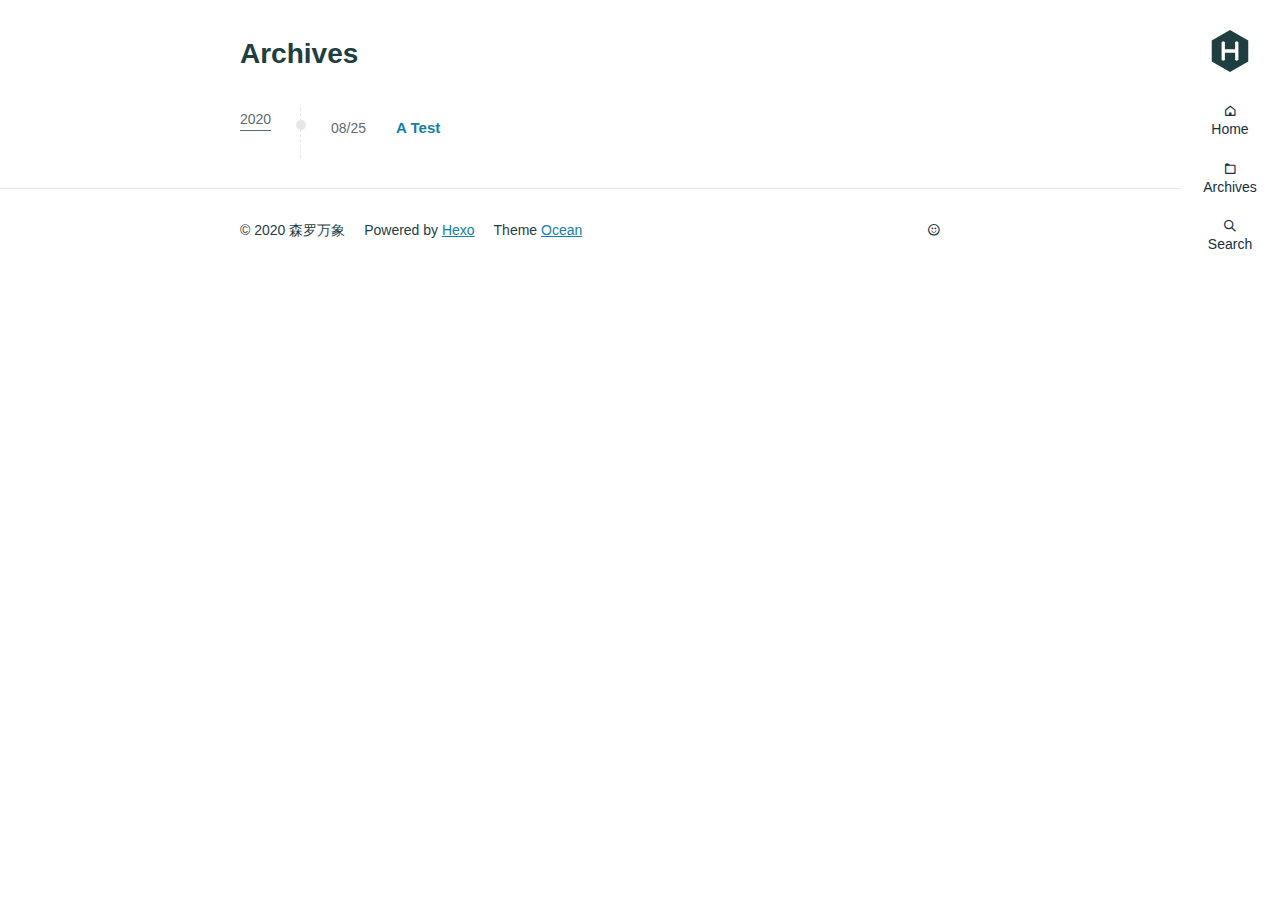
==== commit 7b9d3a82: "Site updated: 2020-08-25 21:18:49" ====
--- a/archives/index.html
+++ b/archives/index.html
@@ -49,13 +49,13 @@
           <article class="archive-article archive-type-post">
   <div class="archive-article-inner">
     <header class="archive-article-header">
-      <a href="/2020/08/25/hello-world/" class="archive-article-date">
-  <time datetime="2020-08-25T08:15:20.220Z" itemprop="datePublished">08/25</time>
+      <a href="/2020/08/25/2020-08-25-Test/" class="archive-article-date">
+  <time datetime="2020-08-25T13:09:31.366Z" itemprop="datePublished">08/25</time>
 </a>
       
   
     <h2 itemprop="name">
-      <a class="archive-article-title" href="/2020/08/25/hello-world/">Hello World</a>
+      <a class="archive-article-title" href="/2020/08/25/2020-08-25-Test/">A Test</a>
     </h2>
   
   
@@ -130,10 +130,6 @@
     </li>
     <li class="nav-item">
       
-        <a class="nav-item-link" target="_blank" href="/atom.xml" title="RSS Feed">
-          <i class="fe fe-feed"></i>
-        </a>
-      
     </li>
   </ul>
 </nav>
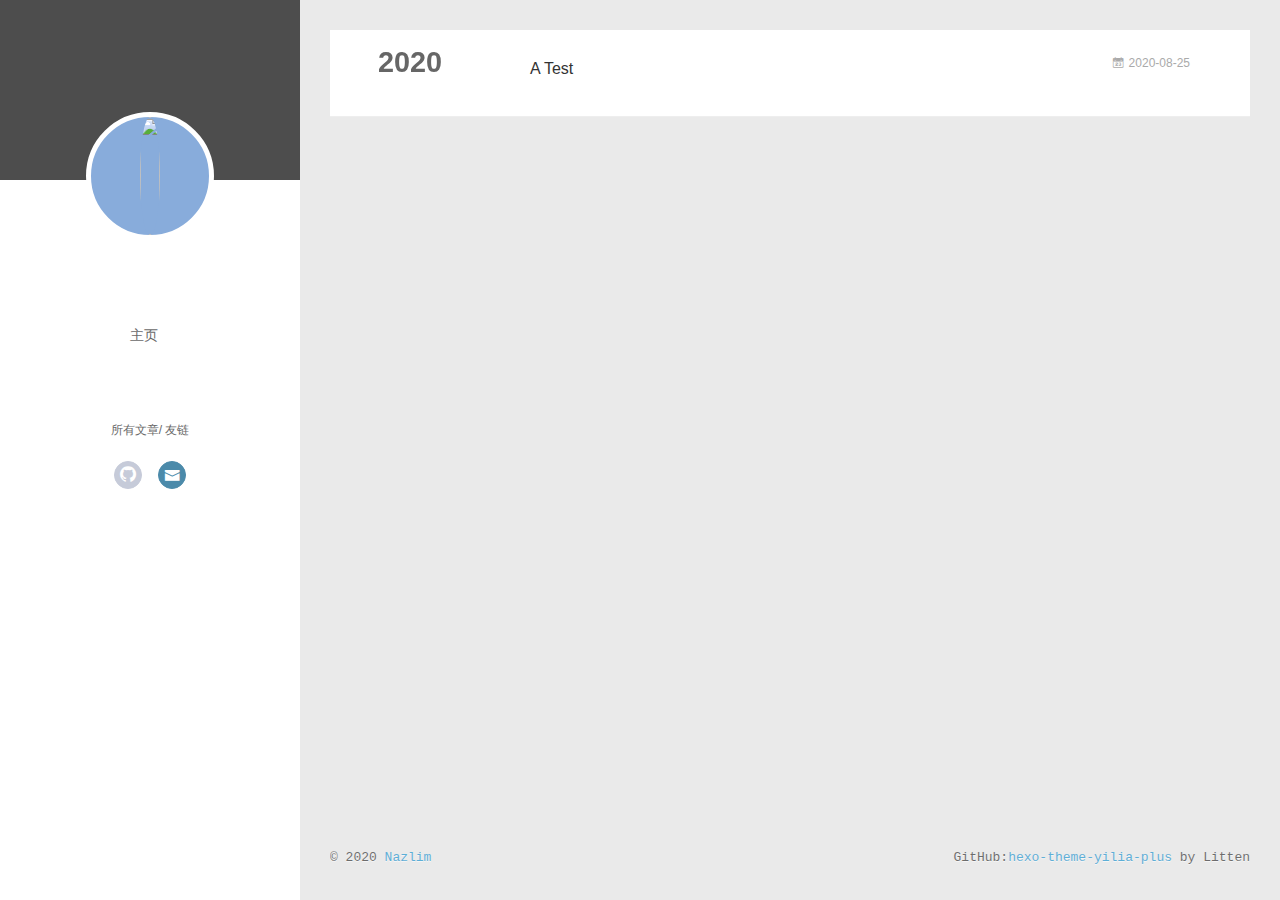
==== commit efeeb8fe: "Site updated: 2020-08-27 21:13:39" ====
--- a/archives/index.html
+++ b/archives/index.html
@@ -1,168 +1,484 @@
 <!DOCTYPE html>
-<html lang="en">
+<html>
 <head>
   <meta charset="utf-8">
   
-  
-  
+  <meta name="renderer" content="webkit">
+  <meta http-equiv="X-UA-Compatible" content="IE=edge" >
+  <link rel="dns-prefetch" href="https://ottaliam.github.io">
+  <title>Archives | 森罗万象</title>
+  <meta name="generator" content="hexo-theme-yilia-plus">
   <meta name="viewport" content="width=device-width, initial-scale=1, maximum-scale=1">
-  <title>
-    Archives |
-    
-    森罗万象</title>
-  
-    <link rel="shortcut icon" href="/favicon.ico">
-  
-  
-<link rel="stylesheet" href="/css/style.css">
-
-  
-    
-<link rel="stylesheet" href="/fancybox/jquery.fancybox.min.css">
-
-  
-  
-<script src="/js/pace.min.js"></script>
-
-<meta name="generator" content="Hexo 5.1.1"><link rel="alternate" href="/atom.xml" title="森罗万象" type="application/atom+xml">
+  
+  <meta property="og:type" content="website">
+<meta property="og:title" content="森罗万象">
+<meta property="og:url" content="https://ottaliam.github.io/archives/index.html">
+<meta property="og:site_name" content="森罗万象">
+<meta property="og:locale" content="en_US">
+<meta property="article:author" content="Nazlim">
+<meta name="twitter:card" content="summary">
+  
+    <link rel="alternative" href="/atom.xml" title="森罗万象" type="application/atom+xml">
+  
+  
+    <link rel="icon" href="/favicon.ico">
+  
+  
+    <link rel="apple-touch-icon" href="/apple-touch-icon-180x180.png">
+  
+  <link rel="stylesheet" type="text/css" href="/./main.401765.css">
+  <style type="text/css">
+    
+    #container.show {
+      background: #4d4d4d;
+    }
+  </style>
+  
+
+  
+
+  
+  
+
+
+  
+
 </head>
 
 <body>
-<main class="content">
-  <section class="outer">
-    <article class="articles">
-      
-      <h1 class="page-type-title">Archives</h1>
-      
-      
-      
-        
-        
+  <div id="container" q-class="show:isCtnShow">
+    <canvas id="anm-canvas" class="anm-canvas"></canvas>
+    <div class="left-col" q-class="show:isShow">
+      
+
+
+<div class="overlay" style="background: #4d4d4d;"></div>
+<div class="intrude-less">
+	<header id="header" class="inner">
+		<a href="/" class="profilepic">
+			<img src="https://s1.ax1x.com/2020/08/27/d44Ppj.jpg" class="js-avatar">
+		</a>
+		<hgroup>
+			<h1 class="header-author"><a href="/"></a></h1>
+		</hgroup>
+		
+
+		<nav class="header-menu">
+			<ul>
+			
+				<li><a href="/" target="_blank">主页</a></li>
+			
+			</ul>
+		</nav>
+		<nav class="header-smart-menu">
+			
+				
+					<a q-on="click: openSlider(e, 'innerArchive')" href="javascript:void(0)">所有文章</a>
+				
+			
+				
+					<a q-on="click: openSlider(e, 'friends')" href="javascript:void(0)">友链</a>
+				
+			
+				
+			
+		</nav>
+		<nav class="header-nav">
+			<div class="social">
+				
+					<a class="github" href="https://github.com/Ottaliam" title="GitHub" target="_blank"><i class="icon-github"></i></a>
+				
+					<a class="mail" href="mailto:ottaliam@gmail.com" title="NULL" target="_blank"><i class="icon-mail"></i></a>
+				
+			</div>
+		
+		</nav>
+	</header>		
+</div>
+
+    </div>
+    <div class="mid-col" q-class="show:isShow,hide:isShow|isFalse">
+      
+      
+<nav id="mobile-nav">
+  	<div class="overlay js-overlay" style="background: #4d4d4d"></div>
+	<div class="btnctn js-mobile-btnctn">
+  		<div class="slider-trigger list" q-on="click: openSlider(e)"><i class="icon icon-sort"></i></div>
+	</div>
+	<div class="intrude-less">
+		<header id="header" class="inner">
+			<div class="profilepic">
+				<a href="/">
+					<img src="https://s1.ax1x.com/2020/08/27/d44Ppj.jpg" class="js-avatar">
+				</a>
+			</div>
+			<hgroup>
+			  <h1 class="header-author js-header-author"></h1>
+			</hgroup>
+			
+			
+			
+				
+			
+			
+			
+			<nav class="header-nav">
+				<div class="social">
+					
+						<a class="github" target="_blank" href="https://github.com/Ottaliam" title="GitHub"><i class="icon-github"></i></a>
+			        
+						<a class="mail" target="_blank" href="mailto:ottaliam@gmail.com" title="NULL"><i class="icon-mail"></i></a>
+			        
+				</div>
+			</nav>
+
+			<nav class="header-menu js-header-menu">
+				<ul style="width: 50%">
+				
+				
+					<li style="width: 100%"><a href="/">主页</a></li>
+		        
+				</ul>
+			</nav>
+		</header>				
+	</div>
+	<div class="mobile-mask" style="display:none" q-show="isShow"></div>
+</nav>
+
+      <div id="wrapper" class="body-wrap">
+        <div class="menu-l">
+          <div class="canvas-wrap">
+            <canvas data-colors="#eaeaea" data-sectionHeight="100" data-contentId="js-content" id="myCanvas1"
+              class="anm-canvas"></canvas>
+          </div>
+          <div id="js-content" class="content-ll">
+            
+  
+  
+    
+    
+      
+      
+      <section class="archives-wrap">
+        <div class="archive-year-wrap">
+          <a href="/archives/2020" class="archive-year">2020</a>
+        </div>
+        <div class="archives">
+    
+    <article class="archive-article archive-type-post">
+  <div class="archive-article-inner">
+    <header class="archive-article-header">
+      	<div class="article-meta">
+	      	
+<a href="/2020/08/25/Test/" class="archive-article-date">
+        <time datetime="2020-08-25T13:09:31.366Z" itemprop="datePublished"><i class="icon-calendar icon"></i>2020-08-25</time>
+</a>
+
+        </div>
+    	 
+  
+    <h1 itemprop="name">
+	
+	  <a class="archive-article-title" href="/2020/08/25/Test/" target="_blank">A Test</a>
+  
+    </h1>
+  
+
+
+        <div class="article-info info-on-right">
           
           
-      <div class="archives-wrap">
-        <div class="archive-year-wrap">
-          <a href="/archives/2020" class="archive-year">2020</a>
-        </div>
-        <div class="archives">
-          
-          <article class="archive-article archive-type-post">
-  <div class="archive-article-inner">
-    <header class="archive-article-header">
-      <a href="/2020/08/25/2020-08-25-Test/" class="archive-article-date">
-  <time datetime="2020-08-25T13:09:31.366Z" itemprop="datePublished">08/25</time>
-</a>
-      
-  
-    <h2 itemprop="name">
-      <a class="archive-article-title" href="/2020/08/25/2020-08-25-Test/">A Test</a>
-    </h2>
-  
-  
-
-
-
-
+
+        </div>
+        <div class="clearfix"></div>
     </header>
-    
-    
   </div>
 </article>
-          
-          
+  
+  
+    </div></section>
+  
+
+    
+
+
+          </div>
         </div>
       </div>
-      
-    
-  
-    
-  </section>
-  <footer class="footer">
+      <footer id="footer">
   <div class="outer">
-    <div class="float-right">
-      <ul class="list-inline">
-  
-    <li><i class="fe fe-smile-alt"></i> <span id="busuanzi_value_site_uv"></span></li>
-  
-</ul>
+    <div id="footer-info">
+    	<div class="footer-left">
+    		&copy; 2020 <a href="https://ottaliam.github.io/" target="_blank">Nazlim</a>
+    	</div>
+      	<div class="footer-right">
+			
+			
+      		GitHub:<a href="https://github.com/JoeyBling/hexo-theme-yilia-plus" target="_blank">hexo-theme-yilia-plus</a> by Litten
+      	</div>
     </div>
-    <ul class="list-inline">
-      <li>&copy; 2020 森罗万象</li>
-      <li>Powered by <a href="http://hexo.io/" target="_blank">Hexo</a></li>
-      <li>Theme  <a target="_blank" rel="noopener" href="https://github.com/zhwangart/hexo-theme-ocean">Ocean</a></li>
+  </div>
+  
+  
+	<script src="/lib/busuanzi.pure.js"></script>
+	
+  
+  
+	
+	<span id="busuanzi_container_site_pv" style="display:none">
+		本站总访问量<span id="busuanzi_value_site_pv"></span>次	
+	        <span class="post-meta-divider" >|</span>
+	</span>
+  	<span id="busuanzi_container_site_uv" style='display:none'>
+  		本站访客数<span id="busuanzi_value_site_uv"></span>人
+  	</span>
+  
+</footer>
+
+    </div>
+    <script>
+	var yiliaConfig = {
+		mathjax: true,
+		isHome: false,
+		isPost: false,
+		isArchive: true,
+		isTag: false,
+		isCategory: false,
+		open_in_new: true,
+		toc_hide_index: false,
+		root: "/",
+		innerArchive: true,
+		showTags: true
+	}
+</script>
+
+<script>!function(r){function e(t){if(i[t])return i[t].exports;var n=i[t]={exports:{},id:t,loaded:!1};return r[t].call(n.exports,n,n.exports,e),n.loaded=!0,n.exports}var i={};e.m=r,e.c=i,e.p="./",e(0)}([function(t,n,r){r(208),t.exports=r(205)},function(t,n,r){var d=r(3),y=r(46),g=r(26),b=r(27),x=r(47),m="prototype",S=function(t,n,r){var e,i,o,u,c=t&S.F,f=t&S.G,a=t&S.S,s=t&S.P,l=t&S.B,h=f?d:a?d[n]||(d[n]={}):(d[n]||{})[m],v=f?y:y[n]||(y[n]={}),p=v[m]||(v[m]={});for(e in f&&(r=n),r)o=((i=!c&&h&&void 0!==h[e])?h:r)[e],u=l&&i?x(o,d):s&&"function"==typeof o?x(Function.call,o):o,h&&b(h,e,o,t&S.U),v[e]!=o&&g(v,e,u),s&&p[e]!=o&&(p[e]=o)};d.core=y,S.F=1,S.G=2,S.S=4,S.P=8,S.B=16,S.W=32,S.U=64,S.R=128,t.exports=S},function(t,n,r){var e=r(5);t.exports=function(t){if(!e(t))throw TypeError(t+" is not an object!");return t}},function(t,n){var r=t.exports="undefined"!=typeof window&&window.Math==Math?window:"undefined"!=typeof self&&self.Math==Math?self:Function("return this")();"number"==typeof __g&&(__g=r)},function(t,n){t.exports=function(t){try{return!!t()}catch(t){return!0}}},function(t,n){t.exports=function(t){return"object"==typeof t?null!==t:"function"==typeof t}},function(t,n){var r=t.exports="undefined"!=typeof window&&window.Math==Math?window:"undefined"!=typeof self&&self.Math==Math?self:Function("return this")();"number"==typeof __g&&(__g=r)},function(t,n,r){var e=r(118)("wks"),i=r(79),o=r(3).Symbol,u="function"==typeof o;(t.exports=function(t){return e[t]||(e[t]=u&&o[t]||(u?o:i)("Symbol."+t))}).store=e},function(t,n,r){var e=r(49),i=Math.min;t.exports=function(t){return 0<t?i(e(t),9007199254740991):0}},function(t,n){var r={}.hasOwnProperty;t.exports=function(t,n){return r.call(t,n)}},function(t,n,r){t.exports=!r(4)(function(){return 7!=Object.defineProperty({},"a",{get:function(){return 7}}).a})},function(t,n,r){var e=r(2),i=r(174),o=r(53),u=Object.defineProperty;n.f=r(10)?Object.defineProperty:function(t,n,r){if(e(t),n=o(n,!0),e(r),i)try{return u(t,n,r)}catch(t){}if("get"in r||"set"in r)throw TypeError("Accessors not supported!");return"value"in r&&(t[n]=r.value),t}},function(t,n,r){t.exports=!r(20)(function(){return 7!=Object.defineProperty({},"a",{get:function(){return 7}}).a})},function(t,n,r){var e=r(14),i=r(24);t.exports=r(12)?function(t,n,r){return e.f(t,n,i(1,r))}:function(t,n,r){return t[n]=r,t}},function(t,n,r){var e=r(22),i=r(60),o=r(42),u=Object.defineProperty;n.f=r(12)?Object.defineProperty:function(t,n,r){if(e(t),n=o(n,!0),e(r),i)try{return u(t,n,r)}catch(t){}if("get"in r||"set"in r)throw TypeError("Accessors not supported!");return"value"in r&&(t[n]=r.value),t}},function(t,n,r){var e=r(96),i=r(34);t.exports=function(t){return e(i(t))}},function(t,n,r){var e=r(40)("wks"),i=r(25),o=r(6).Symbol,u="function"==typeof o;(t.exports=function(t){return e[t]||(e[t]=u&&o[t]||(u?o:i)("Symbol."+t))}).store=e},function(t,n,r){var e=r(51);t.exports=function(t){return Object(e(t))}},function(t,n){t.exports=function(t){return"object"==typeof t?null!==t:"function"==typeof t}},function(t,n){var r=t.exports={version:"2.6.9"};"number"==typeof __e&&(__e=r)},function(t,n){t.exports=function(t){try{return!!t()}catch(t){return!0}}},function(t,n){t.exports=function(t){if("function"!=typeof t)throw TypeError(t+" is not a function!");return t}},function(t,n,r){var e=r(18);t.exports=function(t){if(!e(t))throw TypeError(t+" is not an object!");return t}},function(t,n){t.exports=!0},function(t,n){t.exports=function(t,n){return{enumerable:!(1&t),configurable:!(2&t),writable:!(4&t),value:n}}},function(t,n){var r=0,e=Math.random();t.exports=function(t){return"Symbol(".concat(void 0===t?"":t,")_",(++r+e).toString(36))}},function(t,n,r){var e=r(11),i=r(75);t.exports=r(10)?function(t,n,r){return e.f(t,n,i(1,r))}:function(t,n,r){return t[n]=r,t}},function(t,n,r){var o=r(3),u=r(26),c=r(30),f=r(79)("src"),e=r(219),i="toString",a=(""+e).split(i);r(46).inspectSource=function(t){return e.call(t)},(t.exports=function(t,n,r,e){var i="function"==typeof r;i&&(c(r,"name")||u(r,"name",n)),t[n]!==r&&(i&&(c(r,f)||u(r,f,t[n]?""+t[n]:a.join(String(n)))),t===o?t[n]=r:e?t[n]?t[n]=r:u(t,n,r):(delete t[n],u(t,n,r)))})(Function.prototype,i,function(){return"function"==typeof this&&this[f]||e.call(this)})},function(t,n,r){var e=r(1),i=r(4),u=r(51),c=/"/g,o=function(t,n,r,e){var i=String(u(t)),o="<"+n;return""!==r&&(o+=" "+r+'="'+String(e).replace(c,"&quot;")+'"'),o+">"+i+"</"+n+">"};t.exports=function(n,t){var r={};r[n]=t(o),e(e.P+e.F*i(function(){var t=""[n]('"');return t!==t.toLowerCase()||3<t.split('"').length}),"String",r)}},function(t,n,r){var e=r(65),i=r(35);t.exports=Object.keys||function(t){return e(t,i)}},function(t,n){var r={}.hasOwnProperty;t.exports=function(t,n){return r.call(t,n)}},function(t,n,r){var e=r(117),i=r(75),o=r(33),u=r(53),c=r(30),f=r(174),a=Object.getOwnPropertyDescriptor;n.f=r(10)?a:function(t,n){if(t=o(t),n=u(n,!0),f)try{return a(t,n)}catch(t){}if(c(t,n))return i(!e.f.call(t,n),t[n])}},function(t,n,r){var e=r(30),i=r(17),o=r(154)("IE_PROTO"),u=Object.prototype;t.exports=Object.getPrototypeOf||function(t){return t=i(t),e(t,o)?t[o]:"function"==typeof t.constructor&&t instanceof t.constructor?t.constructor.prototype:t instanceof Object?u:null}},function(t,n,r){var e=r(116),i=r(51);t.exports=function(t){return e(i(t))}},function(t,n){t.exports=function(t){if(null==t)throw TypeError("Can't call method on  "+t);return t}},function(t,n){t.exports="constructor,hasOwnProperty,isPrototypeOf,propertyIsEnumerable,toLocaleString,toString,valueOf".split(",")},function(t,n){t.exports={}},function(t,n){n.f={}.propertyIsEnumerable},function(t,n,r){var e=r(14).f,i=r(9),o=r(16)("toStringTag");t.exports=function(t,n,r){t&&!i(t=r?t:t.prototype,o)&&e(t,o,{configurable:!0,value:n})}},function(t,n,r){var e=r(40)("keys"),i=r(25);t.exports=function(t){return e[t]||(e[t]=i(t))}},function(t,n,r){var e=r(19),i=r(6),o="__core-js_shared__",u=i[o]||(i[o]={});(t.exports=function(t,n){return u[t]||(u[t]=void 0!==n?n:{})})("versions",[]).push({version:e.version,mode:r(23)?"pure":"global",copyright:"© 2019 Denis Pushkarev (zloirock.ru)"})},function(t,n){var r=Math.ceil,e=Math.floor;t.exports=function(t){return isNaN(t=+t)?0:(0<t?e:r)(t)}},function(t,n,r){var i=r(18);t.exports=function(t,n){if(!i(t))return t;var r,e;if(n&&"function"==typeof(r=t.toString)&&!i(e=r.call(t)))return e;if("function"==typeof(r=t.valueOf)&&!i(e=r.call(t)))return e;if(!n&&"function"==typeof(r=t.toString)&&!i(e=r.call(t)))return e;throw TypeError("Can't convert object to primitive value")}},function(t,n,r){var e=r(6),i=r(19),o=r(23),u=r(44),c=r(14).f;t.exports=function(t){var n=i.Symbol||(i.Symbol=o?{}:e.Symbol||{});"_"==t.charAt(0)||t in n||c(n,t,{value:u.f(t)})}},function(t,n,r){n.f=r(16)},function(t,n){var r={}.toString;t.exports=function(t){return r.call(t).slice(8,-1)}},function(t,n){var r=t.exports={version:"2.6.9"};"number"==typeof __e&&(__e=r)},function(t,n,r){var o=r(21);t.exports=function(e,i,t){if(o(e),void 0===i)return e;switch(t){case 1:return function(t){return e.call(i,t)};case 2:return function(t,n){return e.call(i,t,n)};case 3:return function(t,n,r){return e.call(i,t,n,r)}}return function(){return e.apply(i,arguments)}}},function(t,n,r){"use strict";var e=r(4);t.exports=function(t,n){return!!t&&e(function(){n?t.call(null,function(){},1):t.call(null)})}},function(t,n){var r=Math.ceil,e=Math.floor;t.exports=function(t){return isNaN(t=+t)?0:(0<t?e:r)(t)}},function(t,n,r){var x=r(47),m=r(116),S=r(17),w=r(8),e=r(138);t.exports=function(l,t){var h=1==l,v=2==l,p=3==l,d=4==l,y=6==l,g=5==l||y,b=t||e;return function(t,n,r){for(var e,i,o=S(t),u=m(o),c=x(n,r,3),f=w(u.length),a=0,s=h?b(t,f):v?b(t,0):void 0;a<f;a++)if((g||a in u)&&(i=c(e=u[a],a,o),l))if(h)s[a]=i;else if(i)switch(l){case 3:return!0;case 5:return e;case 6:return a;case 2:s.push(e)}else if(d)return!1;return y?-1:p||d?d:s}}},function(t,n){t.exports=function(t){if(null==t)throw TypeError("Can't call method on  "+t);return t}},function(t,n,r){var i=r(1),o=r(46),u=r(4);t.exports=function(t,n){var r=(o.Object||{})[t]||Object[t],e={};e[t]=n(r),i(i.S+i.F*u(function(){r(1)}),"Object",e)}},function(t,n,r){var i=r(5);t.exports=function(t,n){if(!i(t))return t;var r,e;if(n&&"function"==typeof(r=t.toString)&&!i(e=r.call(t)))return e;if("function"==typeof(r=t.valueOf)&&!i(e=r.call(t)))return e;if(!n&&"function"==typeof(r=t.toString)&&!i(e=r.call(t)))return e;throw TypeError("Can't convert object to primitive value")}},function(t,n,r){var d=r(6),y=r(19),g=r(93),b=r(13),x=r(9),m="prototype",S=function(t,n,r){var e,i,o,u=t&S.F,c=t&S.G,f=t&S.S,a=t&S.P,s=t&S.B,l=t&S.W,h=c?y:y[n]||(y[n]={}),v=h[m],p=c?d:f?d[n]:(d[n]||{})[m];for(e in c&&(r=n),r)(i=!u&&p&&void 0!==p[e])&&x(h,e)||(o=i?p[e]:r[e],h[e]=c&&"function"!=typeof p[e]?r[e]:s&&i?g(o,d):l&&p[e]==o?function(e){var t=function(t,n,r){if(this instanceof e){switch(arguments.length){case 0:return new e;case 1:return new e(t);case 2:return new e(t,n)}return new e(t,n,r)}return e.apply(this,arguments)};return t[m]=e[m],t}(o):a&&"function"==typeof o?g(Function.call,o):o,a&&((h.virtual||(h.virtual={}))[e]=o,t&S.R&&v&&!v[e]&&b(v,e,o)))};S.F=1,S.G=2,S.S=4,S.P=8,S.B=16,S.W=32,S.U=64,S.R=128,t.exports=S},function(t,n,r){var e=r(34);t.exports=function(t){return Object(e(t))}},function(t,n,r){var o=r(196),e=r(1),i=r(118)("metadata"),u=i.store||(i.store=new(r(200))),c=function(t,n,r){var e=u.get(t);if(!e){if(!r)return;u.set(t,e=new o)}var i=e.get(n);if(!i){if(!r)return;e.set(n,i=new o)}return i};t.exports={store:u,map:c,has:function(t,n,r){var e=c(n,r,!1);return void 0!==e&&e.has(t)},get:function(t,n,r){var e=c(n,r,!1);return void 0===e?void 0:e.get(t)},set:function(t,n,r,e){c(r,e,!0).set(t,n)},keys:function(t,n){var r=c(t,n,!1),e=[];return r&&r.forEach(function(t,n){e.push(n)}),e},key:function(t){return void 0===t||"symbol"==typeof t?t:String(t)},exp:function(t){e(e.S,"Reflect",t)}}},function(t,n,r){"use strict";if(r(10)){var g=r(68),b=r(3),x=r(4),m=r(1),S=r(132),e=r(159),h=r(47),w=r(70),i=r(75),_=r(26),o=r(76),u=r(49),O=r(8),E=r(194),c=r(78),f=r(53),a=r(30),M=r(81),P=r(5),v=r(17),p=r(145),j=r(72),F=r(32),A=r(73).f,d=r(161),s=r(79),l=r(7),y=r(50),I=r(120),L=r(119),N=r(162),T=r(82),k=r(125),R=r(77),C=r(137),D=r(166),G=r(11),W=r(31),U=G.f,V=W.f,B=b.RangeError,q=b.TypeError,z=b.Uint8Array,K="ArrayBuffer",H="Shared"+K,J="BYTES_PER_ELEMENT",$="prototype",Y=Array[$],X=e.ArrayBuffer,Q=e.DataView,Z=y(0),tt=y(2),nt=y(3),rt=y(4),et=y(5),it=y(6),ot=I(!0),ut=I(!1),ct=N.values,ft=N.keys,at=N.entries,st=Y.lastIndexOf,lt=Y.reduce,ht=Y.reduceRight,vt=Y.join,pt=Y.sort,dt=Y.slice,yt=Y.toString,gt=Y.toLocaleString,bt=l("iterator"),xt=l("toStringTag"),mt=s("typed_constructor"),St=s("def_constructor"),wt=S.CONSTR,_t=S.TYPED,Ot=S.VIEW,Et="Wrong length!",Mt=y(1,function(t,n){return It(L(t,t[St]),n)}),Pt=x(function(){return 1===new z(new Uint16Array([1]).buffer)[0]}),jt=!!z&&!!z[$].set&&x(function(){new z(1).set({})}),Ft=function(t,n){var r=u(t);if(r<0||r%n)throw B("Wrong offset!");return r},At=function(t){if(P(t)&&_t in t)return t;throw q(t+" is not a typed array!")},It=function(t,n){if(!(P(t)&&mt in t))throw q("It is not a typed array constructor!");return new t(n)},Lt=function(t,n){return Nt(L(t,t[St]),n)},Nt=function(t,n){for(var r=0,e=n.length,i=It(t,e);r<e;)i[r]=n[r++];return i},Tt=function(t,n,r){U(t,n,{get:function(){return this._d[r]}})},kt=function(t){var n,r,e,i,o,u,c=v(t),f=arguments.length,a=1<f?arguments[1]:void 0,s=void 0!==a,l=d(c);if(null!=l&&!p(l)){for(u=l.call(c),e=[],n=0;!(o=u.next()).done;n++)e.push(o.value);c=e}for(s&&2<f&&(a=h(a,arguments[2],2)),n=0,r=O(c.length),i=It(this,r);n<r;n++)i[n]=s?a(c[n],n):c[n];return i},Rt=function(){for(var t=0,n=arguments.length,r=It(this,n);t<n;)r[t]=arguments[t++];return r},Ct=!!z&&x(function(){gt.call(new z(1))}),Dt=function(){return gt.apply(Ct?dt.call(At(this)):At(this),arguments)},Gt={copyWithin:function(t,n){return D.call(At(this),t,n,2<arguments.length?arguments[2]:void 0)},every:function(t){return rt(At(this),t,1<arguments.length?arguments[1]:void 0)},fill:function(t){return C.apply(At(this),arguments)},filter:function(t){return Lt(this,tt(At(this),t,1<arguments.length?arguments[1]:void 0))},find:function(t){return et(At(this),t,1<arguments.length?arguments[1]:void 0)},findIndex:function(t){return it(At(this),t,1<arguments.length?arguments[1]:void 0)},forEach:function(t){Z(At(this),t,1<arguments.length?arguments[1]:void 0)},indexOf:function(t){return ut(At(this),t,1<arguments.length?arguments[1]:void 0)},includes:function(t){return ot(At(this),t,1<arguments.length?arguments[1]:void 0)},join:function(t){return vt.apply(At(this),arguments)},lastIndexOf:function(t){return st.apply(At(this),arguments)},map:function(t){return Mt(At(this),t,1<arguments.length?arguments[1]:void 0)},reduce:function(t){return lt.apply(At(this),arguments)},reduceRight:function(t){return ht.apply(At(this),arguments)},reverse:function(){for(var t,n=this,r=At(n).length,e=Math.floor(r/2),i=0;i<e;)t=n[i],n[i++]=n[--r],n[r]=t;return n},some:function(t){return nt(At(this),t,1<arguments.length?arguments[1]:void 0)},sort:function(t){return pt.call(At(this),t)},subarray:function(t,n){var r=At(this),e=r.length,i=c(t,e);return new(L(r,r[St]))(r.buffer,r.byteOffset+i*r.BYTES_PER_ELEMENT,O((void 0===n?e:c(n,e))-i))}},Wt=function(t,n){return Lt(this,dt.call(At(this),t,n))},Ut=function(t){At(this);var n=Ft(arguments[1],1),r=this.length,e=v(t),i=O(e.length),o=0;if(r<i+n)throw B(Et);for(;o<i;)this[n+o]=e[o++]},Vt={entries:function(){return at.call(At(this))},keys:function(){return ft.call(At(this))},values:function(){return ct.call(At(this))}},Bt=function(t,n){return P(t)&&t[_t]&&"symbol"!=typeof n&&n in t&&String(+n)==String(n)},qt=function(t,n){return Bt(t,n=f(n,!0))?i(2,t[n]):V(t,n)},zt=function(t,n,r){return!(Bt(t,n=f(n,!0))&&P(r)&&a(r,"value"))||a(r,"get")||a(r,"set")||r.configurable||a(r,"writable")&&!r.writable||a(r,"enumerable")&&!r.enumerable?U(t,n,r):(t[n]=r.value,t)};wt||(W.f=qt,G.f=zt),m(m.S+m.F*!wt,"Object",{getOwnPropertyDescriptor:qt,defineProperty:zt}),x(function(){yt.call({})})&&(yt=gt=function(){return vt.call(this)});var Kt=o({},Gt);o(Kt,Vt),_(Kt,bt,Vt.values),o(Kt,{slice:Wt,set:Ut,constructor:function(){},toString:yt,toLocaleString:Dt}),Tt(Kt,"buffer","b"),Tt(Kt,"byteOffset","o"),Tt(Kt,"byteLength","l"),Tt(Kt,"length","e"),U(Kt,xt,{get:function(){return this[_t]}}),t.exports=function(t,l,n,o){var h=t+((o=!!o)?"Clamped":"")+"Array",r="get"+t,u="set"+t,v=b[h],c=v||{},e=v&&F(v),i=!v||!S.ABV,f={},a=v&&v[$],p=function(t,i){U(t,i,{get:function(){return t=i,(n=this._d).v[r](t*l+n.o,Pt);var t,n},set:function(t){return n=i,r=t,e=this._d,o&&(r=(r=Math.round(r))<0?0:255<r?255:255&r),void e.v[u](n*l+e.o,r,Pt);var n,r,e},enumerable:!0})};i?(v=n(function(t,n,r,e){w(t,v,h,"_d");var i,o,u,c,f=0,a=0;if(P(n)){if(!(n instanceof X||(c=M(n))==K||c==H))return _t in n?Nt(v,n):kt.call(v,n);i=n,a=Ft(r,l);var s=n.byteLength;if(void 0===e){if(s%l)throw B(Et);if((o=s-a)<0)throw B(Et)}else if(s<(o=O(e)*l)+a)throw B(Et);u=o/l}else u=E(n),i=new X(o=u*l);for(_(t,"_d",{b:i,o:a,l:o,e:u,v:new Q(i)});f<u;)p(t,f++)}),a=v[$]=j(Kt),_(a,"constructor",v)):x(function(){v(1)})&&x(function(){new v(-1)})&&k(function(t){new v,new v(null),new v(1.5),new v(t)},!0)||(v=n(function(t,n,r,e){var i;return w(t,v,h),P(n)?n instanceof X||(i=M(n))==K||i==H?void 0!==e?new c(n,Ft(r,l),e):void 0!==r?new c(n,Ft(r,l)):new c(n):_t in n?Nt(v,n):kt.call(v,n):new c(E(n))}),Z(e!==Function.prototype?A(c).concat(A(e)):A(c),function(t){t in v||_(v,t,c[t])}),v[$]=a,g||(a.constructor=v));var s=a[bt],d=!!s&&("values"==s.name||null==s.name),y=Vt.values;_(v,mt,!0),_(a,_t,h),_(a,Ot,!0),_(a,St,v),(o?new v(1)[xt]==h:xt in a)||U(a,xt,{get:function(){return h}}),f[h]=v,m(m.G+m.W+m.F*(v!=c),f),m(m.S,h,{BYTES_PER_ELEMENT:l}),m(m.S+m.F*x(function(){c.of.call(v,1)}),h,{from:kt,of:Rt}),J in a||_(a,J,l),m(m.P,h,Gt),R(h),m(m.P+m.F*jt,h,{set:Ut}),m(m.P+m.F*!d,h,Vt),g||a.toString==yt||(a.toString=yt),m(m.P+m.F*x(function(){new v(1).slice()}),h,{slice:Wt}),m(m.P+m.F*(x(function(){return[1,2].toLocaleString()!=new v([1,2]).toLocaleString()})||!x(function(){a.toLocaleString.call([1,2])})),h,{toLocaleString:Dt}),T[h]=d?s:y,g||d||_(a,bt,y)}}else t.exports=function(){}},function(t,n){var r={}.toString;t.exports=function(t){return r.call(t).slice(8,-1)}},function(t,n,r){var e=r(18),i=r(6).document,o=e(i)&&e(i.createElement);t.exports=function(t){return o?i.createElement(t):{}}},function(t,n,r){t.exports=!r(12)&&!r(20)(function(){return 7!=Object.defineProperty(r(59)("div"),"a",{get:function(){return 7}}).a})},function(t,n,r){"use strict";var x=r(23),m=r(54),S=r(66),w=r(13),_=r(36),O=r(98),E=r(38),M=r(104),P=r(16)("iterator"),j=!([].keys&&"next"in[].keys()),F="values",A=function(){return this};t.exports=function(t,n,r,e,i,o,u){O(r,n,e);var c,f,a,s=function(t){if(!j&&t in p)return p[t];switch(t){case"keys":case F:return function(){return new r(this,t)}}return function(){return new r(this,t)}},l=n+" Iterator",h=i==F,v=!1,p=t.prototype,d=p[P]||p["@@iterator"]||i&&p[i],y=d||s(i),g=i?h?s("entries"):y:void 0,b="Array"==n&&p.entries||d;if(b&&((a=M(b.call(new t)))!==Object.prototype&&a.next&&(E(a,l,!0),x||"function"==typeof a[P]||w(a,P,A))),h&&d&&d.name!==F&&(v=!0,y=function(){return d.call(this)}),x&&!u||!j&&!v&&p[P]||w(p,P,y),_[n]=y,_[l]=A,i)if(c={values:h?y:s(F),keys:o?y:s("keys"),entries:g},u)for(f in c)f in p||S(p,f,c[f]);else m(m.P+m.F*(j||v),n,c);return c}},function(t,n,e){var i=e(22),o=e(101),u=e(35),c=e(39)("IE_PROTO"),f=function(){},a="prototype",s=function(){var t,n=e(59)("iframe"),r=u.length;for(n.style.display="none",e(95).appendChild(n),n.src="javascript:",(t=n.contentWindow.document).open(),t.write("<script>document.F=Object<\/script>"),t.close(),s=t.F;r--;)delete s[a][u[r]];return s()};t.exports=Object.create||function(t,n){var r;return null!==t?(f[a]=i(t),r=new f,f[a]=null,r[c]=t):r=s(),void 0===n?r:o(r,n)}},function(t,n,r){var e=r(65),i=r(35).concat("length","prototype");n.f=Object.getOwnPropertyNames||function(t){return e(t,i)}},function(t,n){n.f=Object.getOwnPropertySymbols},function(t,n,r){var u=r(9),c=r(15),f=r(92)(!1),a=r(39)("IE_PROTO");t.exports=function(t,n){var r,e=c(t),i=0,o=[];for(r in e)r!=a&&u(e,r)&&o.push(r);for(;n.length>i;)u(e,r=n[i++])&&(~f(o,r)||o.push(r));return o}},function(t,n,r){t.exports=r(13)},function(t,n,r){var e=r(7)("unscopables"),i=Array.prototype;null==i[e]&&r(26)(i,e,{}),t.exports=function(t){i[e][t]=!0}},function(t,n){t.exports=!1},function(t,n,r){var e=r(79)("meta"),i=r(5),o=r(30),u=r(11).f,c=0,f=Object.isExtensible||function(){return!0},a=!r(4)(function(){return f(Object.preventExtensions({}))}),s=function(t){u(t,e,{value:{i:"O"+ ++c,w:{}}})},l=t.exports={KEY:e,NEED:!1,fastKey:function(t,n){if(!i(t))return"symbol"==typeof t?t:("string"==typeof t?"S":"P")+t;if(!o(t,e)){if(!f(t))return"F";if(!n)return"E";s(t)}return t[e].i},getWeak:function(t,n){if(!o(t,e)){if(!f(t))return!0;if(!n)return!1;s(t)}return t[e].w},onFreeze:function(t){return a&&l.NEED&&f(t)&&!o(t,e)&&s(t),t}}},function(t,n){t.exports=function(t,n,r,e){if(!(t instanceof n)||void 0!==e&&e in t)throw TypeError(r+": incorrect invocation!");return t}},function(t,n,r){var h=r(47),v=r(177),p=r(145),d=r(2),y=r(8),g=r(161),b={},x={};(n=t.exports=function(t,n,r,e,i){var o,u,c,f,a=i?function(){return t}:g(t),s=h(r,e,n?2:1),l=0;if("function"!=typeof a)throw TypeError(t+" is not iterable!");if(p(a)){for(o=y(t.length);l<o;l++)if((f=n?s(d(u=t[l])[0],u[1]):s(t[l]))===b||f===x)return f}else for(c=a.call(t);!(u=c.next()).done;)if((f=v(c,s,u.value,n))===b||f===x)return f}).BREAK=b,n.RETURN=x},function(t,n,e){var i=e(2),o=e(183),u=e(141),c=e(154)("IE_PROTO"),f=function(){},a="prototype",s=function(){var t,n=e(140)("iframe"),r=u.length;for(n.style.display="none",e(143).appendChild(n),n.src="javascript:",(t=n.contentWindow.document).open(),t.write("<script>document.F=Object<\/script>"),t.close(),s=t.F;r--;)delete s[a][u[r]];return s()};t.exports=Object.create||function(t,n){var r;return null!==t?(f[a]=i(t),r=new f,f[a]=null,r[c]=t):r=s(),void 0===n?r:o(r,n)}},function(t,n,r){var e=r(185),i=r(141).concat("length","prototype");n.f=Object.getOwnPropertyNames||function(t){return e(t,i)}},function(t,n,r){var e=r(185),i=r(141);t.exports=Object.keys||function(t){return e(t,i)}},function(t,n){t.exports=function(t,n){return{enumerable:!(1&t),configurable:!(2&t),writable:!(4&t),value:n}}},function(t,n,r){var i=r(27);t.exports=function(t,n,r){for(var e in n)i(t,e,n[e],r);return t}},function(t,n,r){"use strict";var e=r(3),i=r(11),o=r(10),u=r(7)("species");t.exports=function(t){var n=e[t];o&&n&&!n[u]&&i.f(n,u,{configurable:!0,get:function(){return this}})}},function(t,n,r){var e=r(49),i=Math.max,o=Math.min;t.exports=function(t,n){return(t=e(t))<0?i(t+n,0):o(t,n)}},function(t,n){var r=0,e=Math.random();t.exports=function(t){return"Symbol(".concat(void 0===t?"":t,")_",(++r+e).toString(36))}},function(t,n,r){var e=r(5);t.exports=function(t,n){if(!e(t)||t._t!==n)throw TypeError("Incompatible receiver, "+n+" required!");return t}},function(t,n,r){var i=r(45),o=r(7)("toStringTag"),u="Arguments"==i(function(){return arguments}());t.exports=function(t){var n,r,e;return void 0===t?"Undefined":null===t?"Null":"string"==typeof(r=function(t,n){try{return t[n]}catch(t){}}(n=Object(t),o))?r:u?i(n):"Object"==(e=i(n))&&"function"==typeof n.callee?"Arguments":e}},function(t,n){t.exports={}},function(t,n,r){var e=r(11).f,i=r(30),o=r(7)("toStringTag");t.exports=function(t,n,r){t&&!i(t=r?t:t.prototype,o)&&e(t,o,{configurable:!0,value:n})}},function(t,n,r){var u=r(1),e=r(51),c=r(4),f=r(157),i="["+f+"]",o=RegExp("^"+i+i+"*"),a=RegExp(i+i+"*$"),s=function(t,n,r){var e={},i=c(function(){return!!f[t]()||"​+"!="​+"[t]()}),o=e[t]=i?n(l):f[t];r&&(e[r]=o),u(u.P+u.F*i,"String",e)},l=s.trim=function(t,n){return t=String(e(t)),1&n&&(t=t.replace(o,"")),2&n&&(t=t.replace(a,"")),t};t.exports=s},function(t,n,r){t.exports={default:r(88),__esModule:!0}},function(t,n,r){t.exports={default:r(89),__esModule:!0}},function(t,n,r){"use strict";function e(t){return t&&t.__esModule?t:{default:t}}n.__esModule=!0;var i=e(r(86)),o=e(r(85)),u="function"==typeof o.default&&"symbol"==typeof i.default?function(t){return typeof t}:function(t){return t&&"function"==typeof o.default&&t.constructor===o.default&&t!==o.default.prototype?"symbol":typeof t};n.default="function"==typeof o.default&&"symbol"===u(i.default)?function(t){return void 0===t?"undefined":u(t)}:function(t){return t&&"function"==typeof o.default&&t.constructor===o.default&&t!==o.default.prototype?"symbol":void 0===t?"undefined":u(t)}},function(t,n,r){r(111),r(109),r(112),r(113),t.exports=r(19).Symbol},function(t,n,r){r(110),r(114),t.exports=r(44).f("iterator")},function(t,n){t.exports=function(t){if("function"!=typeof t)throw TypeError(t+" is not a function!");return t}},function(t,n){t.exports=function(){}},function(t,n,r){var f=r(15),a=r(107),s=r(106);t.exports=function(c){return function(t,n,r){var e,i=f(t),o=a(i.length),u=s(r,o);if(c&&n!=n){for(;u<o;)if((e=i[u++])!=e)return!0}else for(;u<o;u++)if((c||u in i)&&i[u]===n)return c||u||0;return!c&&-1}}},function(t,n,r){var o=r(90);t.exports=function(e,i,t){if(o(e),void 0===i)return e;switch(t){case 1:return function(t){return e.call(i,t)};case 2:return function(t,n){return e.call(i,t,n)};case 3:return function(t,n,r){return e.call(i,t,n,r)}}return function(){return e.apply(i,arguments)}}},function(t,n,r){var c=r(29),f=r(64),a=r(37);t.exports=function(t){var n=c(t),r=f.f;if(r)for(var e,i=r(t),o=a.f,u=0;i.length>u;)o.call(t,e=i[u++])&&n.push(e);return n}},function(t,n,r){var e=r(6).document;t.exports=e&&e.documentElement},function(t,n,r){var e=r(58);t.exports=Object("z").propertyIsEnumerable(0)?Object:function(t){return"String"==e(t)?t.split(""):Object(t)}},function(t,n,r){var e=r(58);t.exports=Array.isArray||function(t){return"Array"==e(t)}},function(t,n,r){"use strict";var e=r(62),i=r(24),o=r(38),u={};r(13)(u,r(16)("iterator"),function(){return this}),t.exports=function(t,n,r){t.prototype=e(u,{next:i(1,r)}),o(t,n+" Iterator")}},function(t,n){t.exports=function(t,n){return{value:n,done:!!t}}},function(t,n,r){var e=r(25)("meta"),i=r(18),o=r(9),u=r(14).f,c=0,f=Object.isExtensible||function(){return!0},a=!r(20)(function(){return f(Object.preventExtensions({}))}),s=function(t){u(t,e,{value:{i:"O"+ ++c,w:{}}})},l=t.exports={KEY:e,NEED:!1,fastKey:function(t,n){if(!i(t))return"symbol"==typeof t?t:("string"==typeof t?"S":"P")+t;if(!o(t,e)){if(!f(t))return"F";if(!n)return"E";s(t)}return t[e].i},getWeak:function(t,n){if(!o(t,e)){if(!f(t))return!0;if(!n)return!1;s(t)}return t[e].w},onFreeze:function(t){return a&&l.NEED&&f(t)&&!o(t,e)&&s(t),t}}},function(t,n,r){var u=r(14),c=r(22),f=r(29);t.exports=r(12)?Object.defineProperties:function(t,n){c(t);for(var r,e=f(n),i=e.length,o=0;o<i;)u.f(t,r=e[o++],n[r]);return t}},function(t,n,r){var e=r(37),i=r(24),o=r(15),u=r(42),c=r(9),f=r(60),a=Object.getOwnPropertyDescriptor;n.f=r(12)?a:function(t,n){if(t=o(t),n=u(n,!0),f)try{return a(t,n)}catch(t){}if(c(t,n))return i(!e.f.call(t,n),t[n])}},function(t,n,r){var e=r(15),i=r(63).f,o={}.toString,u="object"==typeof window&&window&&Object.getOwnPropertyNames?Object.getOwnPropertyNames(window):[];t.exports.f=function(t){return u&&"[object Window]"==o.call(t)?function(t){try{return i(t)}catch(t){return u.slice()}}(t):i(e(t))}},function(t,n,r){var e=r(9),i=r(55),o=r(39)("IE_PROTO"),u=Object.prototype;t.exports=Object.getPrototypeOf||function(t){return t=i(t),e(t,o)?t[o]:"function"==typeof t.constructor&&t instanceof t.constructor?t.constructor.prototype:t instanceof Object?u:null}},function(t,n,r){var f=r(41),a=r(34);t.exports=function(c){return function(t,n){var r,e,i=String(a(t)),o=f(n),u=i.length;return o<0||u<=o?c?"":void 0:(r=i.charCodeAt(o))<55296||56319<r||o+1===u||(e=i.charCodeAt(o+1))<56320||57343<e?c?i.charAt(o):r:c?i.slice(o,o+2):e-56320+(r-55296<<10)+65536}}},function(t,n,r){var e=r(41),i=Math.max,o=Math.min;t.exports=function(t,n){return(t=e(t))<0?i(t+n,0):o(t,n)}},function(t,n,r){var e=r(41),i=Math.min;t.exports=function(t){return 0<t?i(e(t),9007199254740991):0}},function(t,n,r){"use strict";var e=r(91),i=r(99),o=r(36),u=r(15);t.exports=r(61)(Array,"Array",function(t,n){this._t=u(t),this._i=0,this._k=n},function(){var t=this._t,n=this._k,r=this._i++;return!t||r>=t.length?(this._t=void 0,i(1)):i(0,"keys"==n?r:"values"==n?t[r]:[r,t[r]])},"values"),o.Arguments=o.Array,e("keys"),e("values"),e("entries")},function(t,n){},function(t,n,r){"use strict";var e=r(105)(!0);r(61)(String,"String",function(t){this._t=String(t),this._i=0},function(){var t,n=this._t,r=this._i;return r>=n.length?{value:void 0,done:!0}:(t=e(n,r),this._i+=t.length,{value:t,done:!1})})},function(t,n,r){"use strict";var e=r(6),u=r(9),i=r(12),o=r(54),c=r(66),f=r(100).KEY,a=r(20),s=r(40),l=r(38),h=r(25),v=r(16),p=r(44),d=r(43),y=r(94),g=r(97),b=r(22),x=r(18),m=r(55),S=r(15),w=r(42),_=r(24),O=r(62),E=r(103),M=r(102),P=r(64),j=r(14),F=r(29),A=M.f,I=j.f,L=E.f,N=e.Symbol,T=e.JSON,k=T&&T.stringify,R="prototype",C=v("_hidden"),D=v("toPrimitive"),G={}.propertyIsEnumerable,W=s("symbol-registry"),U=s("symbols"),V=s("op-symbols"),B=Object[R],q="function"==typeof N&&!!P.f,z=e.QObject,K=!z||!z[R]||!z[R].findChild,H=i&&a(function(){return 7!=O(I({},"a",{get:function(){return I(this,"a",{value:7}).a}})).a})?function(t,n,r){var e=A(B,n);e&&delete B[n],I(t,n,r),e&&t!==B&&I(B,n,e)}:I,J=function(t){var n=U[t]=O(N[R]);return n._k=t,n},$=q&&"symbol"==typeof N.iterator?function(t){return"symbol"==typeof t}:function(t){return t instanceof N},Y=function(t,n,r){return t===B&&Y(V,n,r),b(t),n=w(n,!0),b(r),u(U,n)?(r.enumerable?(u(t,C)&&t[C][n]&&(t[C][n]=!1),r=O(r,{enumerable:_(0,!1)})):(u(t,C)||I(t,C,_(1,{})),t[C][n]=!0),H(t,n,r)):I(t,n,r)},X=function(t,n){b(t);for(var r,e=y(n=S(n)),i=0,o=e.length;i<o;)Y(t,r=e[i++],n[r]);return t},Q=function(t){var n=G.call(this,t=w(t,!0));return!(this===B&&u(U,t)&&!u(V,t))&&(!(n||!u(this,t)||!u(U,t)||u(this,C)&&this[C][t])||n)},Z=function(t,n){if(t=S(t),n=w(n,!0),t!==B||!u(U,n)||u(V,n)){var r=A(t,n);return!r||!u(U,n)||u(t,C)&&t[C][n]||(r.enumerable=!0),r}},tt=function(t){for(var n,r=L(S(t)),e=[],i=0;r.length>i;)u(U,n=r[i++])||n==C||n==f||e.push(n);return e},nt=function(t){for(var n,r=t===B,e=L(r?V:S(t)),i=[],o=0;e.length>o;)!u(U,n=e[o++])||r&&!u(B,n)||i.push(U[n]);return i};q||(c((N=function(){if(this instanceof N)throw TypeError("Symbol is not a constructor!");var n=h(0<arguments.length?arguments[0]:void 0),r=function(t){this===B&&r.call(V,t),u(this,C)&&u(this[C],n)&&(this[C][n]=!1),H(this,n,_(1,t))};return i&&K&&H(B,n,{configurable:!0,set:r}),J(n)})[R],"toString",function(){return this._k}),M.f=Z,j.f=Y,r(63).f=E.f=tt,r(37).f=Q,P.f=nt,i&&!r(23)&&c(B,"propertyIsEnumerable",Q,!0),p.f=function(t){return J(v(t))}),o(o.G+o.W+o.F*!q,{Symbol:N});for(var rt="hasInstance,isConcatSpreadable,iterator,match,replace,search,species,split,toPrimitive,toStringTag,unscopables".split(","),et=0;rt.length>et;)v(rt[et++]);for(var it=F(v.store),ot=0;it.length>ot;)d(it[ot++]);o(o.S+o.F*!q,"Symbol",{for:function(t){return u(W,t+="")?W[t]:W[t]=N(t)},keyFor:function(t){if(!$(t))throw TypeError(t+" is not a symbol!");for(var n in W)if(W[n]===t)return n},useSetter:function(){K=!0},useSimple:function(){K=!1}}),o(o.S+o.F*!q,"Object",{create:function(t,n){return void 0===n?O(t):X(O(t),n)},defineProperty:Y,defineProperties:X,getOwnPropertyDescriptor:Z,getOwnPropertyNames:tt,getOwnPropertySymbols:nt});var ut=a(function(){P.f(1)});o(o.S+o.F*ut,"Object",{getOwnPropertySymbols:function(t){return P.f(m(t))}}),T&&o(o.S+o.F*(!q||a(function(){var t=N();return"[null]"!=k([t])||"{}"!=k({a:t})||"{}"!=k(Object(t))})),"JSON",{stringify:function(t){for(var n,r,e=[t],i=1;arguments.length>i;)e.push(arguments[i++]);if(r=n=e[1],(x(n)||void 0!==t)&&!$(t))return g(n)||(n=function(t,n){if("function"==typeof r&&(n=r.call(this,t,n)),!$(n))return n}),e[1]=n,k.apply(T,e)}}),N[R][D]||r(13)(N[R],D,N[R].valueOf),l(N,"Symbol"),l(Math,"Math",!0),l(e.JSON,"JSON",!0)},function(t,n,r){r(43)("asyncIterator")},function(t,n,r){r(43)("observable")},function(t,n,r){r(108);for(var e=r(6),i=r(13),o=r(36),u=r(16)("toStringTag"),c="CSSRuleList,CSSStyleDeclaration,CSSValueList,ClientRectList,DOMRectList,DOMStringList,DOMTokenList,DataTransferItemList,FileList,HTMLAllCollection,HTMLCollection,HTMLFormElement,HTMLSelectElement,MediaList,MimeTypeArray,NamedNodeMap,NodeList,PaintRequestList,Plugin,PluginArray,SVGLengthList,SVGNumberList,SVGPathSegList,SVGPointList,SVGStringList,SVGTransformList,SourceBufferList,StyleSheetList,TextTrackCueList,TextTrackList,TouchList".split(","),f=0;f<c.length;f++){var a=c[f],s=e[a],l=s&&s.prototype;l&&!l[u]&&i(l,u,a),o[a]=o.Array}},function(t,n,r){"use strict";var e=r(2);t.exports=function(){var t=e(this),n="";return t.global&&(n+="g"),t.ignoreCase&&(n+="i"),t.multiline&&(n+="m"),t.unicode&&(n+="u"),t.sticky&&(n+="y"),n}},function(t,n,r){var e=r(45);t.exports=Object("z").propertyIsEnumerable(0)?Object:function(t){return"String"==e(t)?t.split(""):Object(t)}},function(t,n){n.f={}.propertyIsEnumerable},function(t,n,r){var e=r(46),i=r(3),o="__core-js_shared__",u=i[o]||(i[o]={});(t.exports=function(t,n){return u[t]||(u[t]=void 0!==n?n:{})})("versions",[]).push({version:e.version,mode:r(68)?"pure":"global",copyright:"© 2019 Denis Pushkarev (zloirock.ru)"})},function(t,n,r){var i=r(2),o=r(21),u=r(7)("species");t.exports=function(t,n){var r,e=i(t).constructor;return void 0===e||null==(r=i(e)[u])?n:o(r)}},function(t,n,r){var f=r(33),a=r(8),s=r(78);t.exports=function(c){return function(t,n,r){var e,i=f(t),o=a(i.length),u=s(r,o);if(c&&n!=n){for(;u<o;)if((e=i[u++])!=e)return!0}else for(;u<o;u++)if((c||u in i)&&i[u]===n)return c||u||0;return!c&&-1}}},function(t,n,r){"use strict";var g=r(3),b=r(1),x=r(27),m=r(76),S=r(69),w=r(71),_=r(70),O=r(5),E=r(4),M=r(125),P=r(83),j=r(144);t.exports=function(e,t,n,r,i,o){var u=g[e],c=u,f=i?"set":"add",a=c&&c.prototype,s={},l=function(t){var r=a[t];x(a,t,"delete"==t?function(t){return!(o&&!O(t))&&r.call(this,0===t?0:t)}:"has"==t?function(t){return!(o&&!O(t))&&r.call(this,0===t?0:t)}:"get"==t?function(t){return o&&!O(t)?void 0:r.call(this,0===t?0:t)}:"add"==t?function(t){return r.call(this,0===t?0:t),this}:function(t,n){return r.call(this,0===t?0:t,n),this})};if("function"==typeof c&&(o||a.forEach&&!E(function(){(new c).entries().next()}))){var h=new c,v=h[f](o?{}:-0,1)!=h,p=E(function(){h.has(1)}),d=M(function(t){new c(t)}),y=!o&&E(function(){for(var t=new c,n=5;n--;)t[f](n,n);return!t.has(-0)});d||(((c=t(function(t,n){_(t,c,e);var r=j(new u,t,c);return null!=n&&w(n,i,r[f],r),r})).prototype=a).constructor=c),(p||y)&&(l("delete"),l("has"),i&&l("get")),(y||v)&&l(f),o&&a.clear&&delete a.clear}else c=r.getConstructor(t,e,i,f),m(c.prototype,n),S.NEED=!0;return P(c,e),s[e]=c,b(b.G+b.W+b.F*(c!=u),s),o||r.setStrong(c,e,i),c}},function(t,n,r){"use strict";r(197);var s=r(27),l=r(26),h=r(4),v=r(51),p=r(7),d=r(152),y=p("species"),g=!h(function(){var t=/./;return t.exec=function(){var t=[];return t.groups={a:"7"},t},"7"!=="".replace(t,"$<a>")}),b=function(){var t=/(?:)/,n=t.exec;t.exec=function(){return n.apply(this,arguments)};var r="ab".split(t);return 2===r.length&&"a"===r[0]&&"b"===r[1]}();t.exports=function(r,t,n){var e=p(r),o=!h(function(){var t={};return t[e]=function(){return 7},7!=""[r](t)}),i=o?!h(function(){var t=!1,n=/a/;return n.exec=function(){return t=!0,null},"split"===r&&(n.constructor={},n.constructor[y]=function(){return n}),n[e](""),!t}):void 0;if(!o||!i||"replace"===r&&!g||"split"===r&&!b){var u=/./[e],c=n(v,e,""[r],function(t,n,r,e,i){return n.exec===d?o&&!i?{done:!0,value:u.call(n,r,e)}:{done:!0,value:t.call(r,n,e)}:{done:!1}}),f=c[0],a=c[1];s(String.prototype,r,f),l(RegExp.prototype,e,2==t?function(t,n){return a.call(t,this,n)}:function(t){return a.call(t,this)})}}},function(t,n,r){var e=r(45);t.exports=Array.isArray||function(t){return"Array"==e(t)}},function(t,n,r){var e=r(5),i=r(45),o=r(7)("match");t.exports=function(t){var n;return e(t)&&(void 0!==(n=t[o])?!!n:"RegExp"==i(t))}},function(t,n,r){var o=r(7)("iterator"),u=!1;try{var e=[7][o]();e.return=function(){u=!0},Array.from(e,function(){throw 2})}catch(t){}t.exports=function(t,n){if(!n&&!u)return!1;var r=!1;try{var e=[7],i=e[o]();i.next=function(){return{done:r=!0}},e[o]=function(){return i},t(e)}catch(t){}return r}},function(t,n,r){"use strict";t.exports=r(68)||!r(4)(function(){var t=Math.random();__defineSetter__.call(null,t,function(){}),delete r(3)[t]})},function(t,n){n.f=Object.getOwnPropertySymbols},function(t,n,r){"use strict";var i=r(81),o=RegExp.prototype.exec;t.exports=function(t,n){var r=t.exec;if("function"==typeof r){var e=r.call(t,n);if("object"!=typeof e)throw new TypeError("RegExp exec method returned something other than an Object or null");return e}if("RegExp"!==i(t))throw new TypeError("RegExp#exec called on incompatible receiver");return o.call(t,n)}},function(t,n,r){"use strict";var e=r(1),u=r(21),c=r(47),f=r(71);t.exports=function(t){e(e.S,t,{from:function(t){var n,r,e,i,o=arguments[1];return u(this),(n=void 0!==o)&&u(o),null==t?new this:(r=[],n?(e=0,i=c(o,arguments[2],2),f(t,!1,function(t){r.push(i(t,e++))})):f(t,!1,r.push,r),new this(r))}})}},function(t,n,r){"use strict";var e=r(1);t.exports=function(t){e(e.S,t,{of:function(){for(var t=arguments.length,n=new Array(t);t--;)n[t]=arguments[t];return new this(n)}})}},function(t,n,r){var f=r(49),a=r(51);t.exports=function(c){return function(t,n){var r,e,i=String(a(t)),o=f(n),u=i.length;return o<0||u<=o?c?"":void 0:(r=i.charCodeAt(o))<55296||56319<r||o+1===u||(e=i.charCodeAt(o+1))<56320||57343<e?c?i.charAt(o):r:c?i.slice(o,o+2):e-56320+(r-55296<<10)+65536}}},function(t,n,r){for(var e,i=r(3),o=r(26),u=r(79),c=u("typed_array"),f=u("view"),a=!(!i.ArrayBuffer||!i.DataView),s=a,l=0,h="Int8Array,Uint8Array,Uint8ClampedArray,Int16Array,Uint16Array,Int32Array,Uint32Array,Float32Array,Float64Array".split(",");l<9;)(e=i[h[l++]])?(o(e.prototype,c,!0),o(e.prototype,f,!0)):s=!1;t.exports={ABV:a,CONSTR:s,TYPED:c,VIEW:f}},function(t,n,r){var e=r(3).navigator;t.exports=e&&e.userAgent||""},function(t,n){"use strict";var r,e={versions:(r=window.navigator.userAgent,{trident:-1<r.indexOf("Trident"),presto:-1<r.indexOf("Presto"),webKit:-1<r.indexOf("AppleWebKit"),gecko:-1<r.indexOf("Gecko")&&-1==r.indexOf("KHTML"),mobile:!!r.match(/AppleWebKit.*Mobile.*/),ios:!!r.match(/\(i[^;]+;( U;)? CPU.+Mac OS X/),android:-1<r.indexOf("Android")||-1<r.indexOf("Linux"),iPhone:-1<r.indexOf("iPhone")||-1<r.indexOf("Mac"),iPad:-1<r.indexOf("iPad"),webApp:-1==r.indexOf("Safari"),weixin:-1==r.indexOf("MicroMessenger")})};t.exports=e},function(t,n,r){"use strict";var e,i=r(87),l=(e=i)&&e.__esModule?e:{default:e},h=function(){function n(t,n,r){return n||r?String.fromCharCode(n||r):o[t]||t}function r(t){return s[t]}var e=/&quot;|&lt;|&gt;|&amp;|&nbsp;|&apos;|&#(\d+);|&#(\d+)/g,i=/['<> "&]/g,o={"&quot;":'"',"&lt;":"<","&gt;":">","&amp;":"&","&nbsp;":" "},u=/\u00a0/g,c=/<br\s*\/?>/gi,f=/\r?\n/g,a=/\s/g,s={};for(var t in o)s[o[t]]=t;return o["&apos;"]="'",s["'"]="&#39;",{encode:function(t){return t?(""+t).replace(i,r).replace(f,"<br/>").replace(a,"&nbsp;"):""},decode:function(t){return t?(""+t).replace(c,"\n").replace(e,n).replace(u," "):""},encodeBase16:function(t){if(!t)return t;for(var n=[],r=0,e=(t+="").length;r<e;r++)n.push(t.charCodeAt(r).toString(16).toUpperCase());return n.join("")},encodeBase16forJSON:function(t){if(!t)return t;for(var n=[],r=0,e=(t=t.replace(/[\u4E00-\u9FBF]/gi,function(t){return escape(t).replace("%u","\\u")})).length;r<e;r++)n.push(t.charCodeAt(r).toString(16).toUpperCase());return n.join("")},decodeBase16:function(t){if(!t)return t;for(var n=[],r=0,e=(t+="").length;r<e;r+=2)n.push(String.fromCharCode("0x"+t.slice(r,r+2)));return n.join("")},encodeObject:function(t){if(t instanceof Array)for(var n=0,r=t.length;n<r;n++)t[n]=h.encodeObject(t[n]);else if("object"==(void 0===t?"undefined":(0,l.default)(t)))for(var e in t)t[e]=h.encodeObject(t[e]);else if("string"==typeof t)return h.encode(t);return t},loadScript:function(t){var n=document.createElement("script");document.getElementsByTagName("body")[0].appendChild(n),n.setAttribute("src",t)},addLoadEvent:function(t){var n=window.onload;"function"!=typeof window.onload?window.onload=t:window.onload=function(){n(),t()}}}}();t.exports=h},function(t,n,r){"use strict";var e=r(131)(!0);t.exports=function(t,n,r){return n+(r?e(t,n).length:1)}},function(t,n,r){"use strict";var c=r(17),f=r(78),a=r(8);t.exports=function(t){for(var n=c(this),r=a(n.length),e=arguments.length,i=f(1<e?arguments[1]:void 0,r),o=2<e?arguments[2]:void 0,u=void 0===o?r:f(o,r);i<u;)n[i++]=t;return n}},function(t,n,r){var e=r(215);t.exports=function(t,n){return new(e(t))(n)}},function(t,n,r){"use strict";var e=r(11),i=r(75);t.exports=function(t,n,r){n in t?e.f(t,n,i(0,r)):t[n]=r}},function(t,n,r){var e=r(5),i=r(3).document,o=e(i)&&e(i.createElement);t.exports=function(t){return o?i.createElement(t):{}}},function(t,n){t.exports="constructor,hasOwnProperty,isPrototypeOf,propertyIsEnumerable,toLocaleString,toString,valueOf".split(",")},function(t,n,r){var e=r(7)("match");t.exports=function(n){var r=/./;try{"/./"[n](r)}catch(t){try{return r[e]=!1,!"/./"[n](r)}catch(n){}}return!0}},function(t,n,r){var e=r(3).document;t.exports=e&&e.documentElement},function(t,n,r){var o=r(5),u=r(153).set;t.exports=function(t,n,r){var e,i=n.constructor;return i!==r&&"function"==typeof i&&(e=i.prototype)!==r.prototype&&o(e)&&u&&u(t,e),t}},function(t,n,r){var e=r(82),i=r(7)("iterator"),o=Array.prototype;t.exports=function(t){return void 0!==t&&(e.Array===t||o[i]===t)}},function(t,n,r){"use strict";var e=r(72),i=r(75),o=r(83),u={};r(26)(u,r(7)("iterator"),function(){return this}),t.exports=function(t,n,r){t.prototype=e(u,{next:i(1,r)}),o(t,n+" Iterator")}},function(t,n,r){"use strict";var x=r(68),m=r(1),S=r(27),w=r(26),_=r(82),O=r(146),E=r(83),M=r(32),P=r(7)("iterator"),j=!([].keys&&"next"in[].keys()),F="values",A=function(){return this};t.exports=function(t,n,r,e,i,o,u){O(r,n,e);var c,f,a,s=function(t){if(!j&&t in p)return p[t];switch(t){case"keys":case F:return function(){return new r(this,t)}}return function(){return new r(this,t)}},l=n+" Iterator",h=i==F,v=!1,p=t.prototype,d=p[P]||p["@@iterator"]||i&&p[i],y=d||s(i),g=i?h?s("entries"):y:void 0,b="Array"==n&&p.entries||d;if(b&&((a=M(b.call(new t)))!==Object.prototype&&a.next&&(E(a,l,!0),x||"function"==typeof a[P]||w(a,P,A))),h&&d&&d.name!==F&&(v=!0,y=function(){return d.call(this)}),x&&!u||!j&&!v&&p[P]||w(p,P,y),_[n]=y,_[l]=A,i)if(c={values:h?y:s(F),keys:o?y:s("keys"),entries:g},u)for(f in c)f in p||S(p,f,c[f]);else m(m.P+m.F*(j||v),n,c);return c}},function(t,n){var r=Math.expm1;t.exports=!r||22025.465794806718<r(10)||r(10)<22025.465794806718||-2e-17!=r(-2e-17)?function(t){return 0==(t=+t)?t:-1e-6<t&&t<1e-6?t+t*t/2:Math.exp(t)-1}:r},function(t,n){t.exports=Math.sign||function(t){return 0==(t=+t)||t!=t?t:t<0?-1:1}},function(t,n,r){var c=r(3),f=r(158).set,a=c.MutationObserver||c.WebKitMutationObserver,s=c.process,l=c.Promise,h="process"==r(45)(s);t.exports=function(){var r,e,i,t=function(){var t,n;for(h&&(t=s.domain)&&t.exit();r;){n=r.fn,r=r.next;try{n()}catch(t){throw r?i():e=void 0,t}}e=void 0,t&&t.enter()};if(h)i=function(){s.nextTick(t)};else if(!a||c.navigator&&c.navigator.standalone)if(l&&l.resolve){var n=l.resolve(void 0);i=function(){n.then(t)}}else i=function(){f.call(c,t)};else{var o=!0,u=document.createTextNode("");new a(t).observe(u,{characterData:!0}),i=function(){u.data=o=!o}}return function(t){var n={fn:t,next:void 0};e&&(e.next=n),r||(r=n,i()),e=n}}},function(t,n,r){"use strict";function e(t){var r,e;this.promise=new t(function(t,n){if(void 0!==r||void 0!==e)throw TypeError("Bad Promise constructor");r=t,e=n}),this.resolve=i(r),this.reject=i(e)}var i=r(21);t.exports.f=function(t){return new e(t)}},function(t,n,r){"use strict";var e,i,u=r(115),c=RegExp.prototype.exec,f=String.prototype.replace,o=c,a="lastIndex",s=(e=/a/,i=/b*/g,c.call(e,"a"),c.call(i,"a"),0!==e[a]||0!==i[a]),l=void 0!==/()??/.exec("")[1];(s||l)&&(o=function(t){var n,r,e,i,o=this;return l&&(r=new RegExp("^"+o.source+"$(?!\\s)",u.call(o))),s&&(n=o[a]),e=c.call(o,t),s&&e&&(o[a]=o.global?e.index+e[0].length:n),l&&e&&1<e.length&&f.call(e[0],r,function(){for(i=1;i<arguments.length-2;i++)void 0===arguments[i]&&(e[i]=void 0)}),e}),t.exports=o},function(t,n,i){var r=i(5),e=i(2),o=function(t,n){if(e(t),!r(n)&&null!==n)throw TypeError(n+": can't set as prototype!")};t.exports={set:Object.setPrototypeOf||("__proto__"in{}?function(t,r,e){try{(e=i(47)(Function.call,i(31).f(Object.prototype,"__proto__").set,2))(t,[]),r=!(t instanceof Array)}catch(t){r=!0}return function(t,n){return o(t,n),r?t.__proto__=n:e(t,n),t}}({},!1):void 0),check:o}},function(t,n,r){var e=r(118)("keys"),i=r(79);t.exports=function(t){return e[t]||(e[t]=i(t))}},function(t,n,r){var e=r(124),i=r(51);t.exports=function(t,n,r){if(e(n))throw TypeError("String#"+r+" doesn't accept regex!");return String(i(t))}},function(t,n,r){"use strict";var i=r(49),o=r(51);t.exports=function(t){var n=String(o(this)),r="",e=i(t);if(e<0||e==1/0)throw RangeError("Count can't be negative");for(;0<e;(e>>>=1)&&(n+=n))1&e&&(r+=n);return r}},function(t,n){t.exports="\t\n\v\f\r   ᠎             　\u2028\u2029\ufeff"},function(t,n,r){var e,i,o,u=r(47),c=r(175),f=r(143),a=r(140),s=r(3),l=s.process,h=s.setImmediate,v=s.clearImmediate,p=s.MessageChannel,d=s.Dispatch,y=0,g={},b="onreadystatechange",x=function(){var t=+this;if(g.hasOwnProperty(t)){var n=g[t];delete g[t],n()}},m=function(t){x.call(t.data)};h&&v||(h=function(t){for(var n=[],r=1;arguments.length>r;)n.push(arguments[r++]);return g[++y]=function(){c("function"==typeof t?t:Function(t),n)},e(y),y},v=function(t){delete g[t]},"process"==r(45)(l)?e=function(t){l.nextTick(u(x,t,1))}:d&&d.now?e=function(t){d.now(u(x,t,1))}:p?(o=(i=new p).port2,i.port1.onmessage=m,e=u(o.postMessage,o,1)):s.addEventListener&&"function"==typeof postMessage&&!s.importScripts?(e=function(t){s.postMessage(t+"","*")},s.addEventListener("message",m,!1)):e=b in a("script")?function(t){f.appendChild(a("script"))[b]=function(){f.removeChild(this),x.call(t)}}:function(t){setTimeout(u(x,t,1),0)}),t.exports={set:h,clear:v}},function(t,n,r){"use strict";function e(t,n,r){var e,i,o,u=new Array(r),c=8*r-n-1,f=(1<<c)-1,a=f>>1,s=23===n?W(2,-24)-W(2,-77):0,l=0,h=t<0||0===t&&1/t<0?1:0;for((t=G(t))!=t||t===C?(i=t!=t?1:0,e=f):(e=U(V(t)/B),t*(o=W(2,-e))<1&&(e--,o*=2),2<=(t+=1<=e+a?s/o:s*W(2,1-a))*o&&(e++,o/=2),f<=e+a?(i=0,e=f):1<=e+a?(i=(t*o-1)*W(2,n),e+=a):(i=t*W(2,a-1)*W(2,n),e=0));8<=n;u[l++]=255&i,i/=256,n-=8);for(e=e<<n|i,c+=n;0<c;u[l++]=255&e,e/=256,c-=8);return u[--l]|=128*h,u}function i(t,n,r){var e,i=8*r-n-1,o=(1<<i)-1,u=o>>1,c=i-7,f=r-1,a=t[f--],s=127&a;for(a>>=7;0<c;s=256*s+t[f],f--,c-=8);for(e=s&(1<<-c)-1,s>>=-c,c+=n;0<c;e=256*e+t[f],f--,c-=8);if(0===s)s=1-u;else{if(s===o)return e?NaN:a?-C:C;e+=W(2,n),s-=u}return(a?-1:1)*e*W(2,s-n)}function o(t){return t[3]<<24|t[2]<<16|t[1]<<8|t[0]}function u(t){return[255&t]}function c(t){return[255&t,t>>8&255]}function f(t){return[255&t,t>>8&255,t>>16&255,t>>24&255]}function a(t){return e(t,52,8)}function s(t){return e(t,23,4)}function l(t,n,r){M(t[I],n,{get:function(){return this[r]}})}function h(t,n,r,e){var i=O(+r);if(i+n>t[H])throw R(L);var o=t[K]._b,u=i+t[J],c=o.slice(u,u+n);return e?c:c.reverse()}function v(t,n,r,e,i,o){var u=O(+r);if(u+n>t[H])throw R(L);for(var c=t[K]._b,f=u+t[J],a=e(+i),s=0;s<n;s++)c[f+s]=a[o?s:n-s-1]}var p=r(3),d=r(10),y=r(68),g=r(132),b=r(26),x=r(76),m=r(4),S=r(70),w=r(49),_=r(8),O=r(194),E=r(73).f,M=r(11).f,P=r(137),j=r(83),F="ArrayBuffer",A="DataView",I="prototype",L="Wrong index!",N=p[F],T=p[A],k=p.Math,R=p.RangeError,C=p.Infinity,D=N,G=k.abs,W=k.pow,U=k.floor,V=k.log,B=k.LN2,q="byteLength",z="byteOffset",K=d?"_b":"buffer",H=d?"_l":q,J=d?"_o":z;if(g.ABV){if(!m(function(){N(1)})||!m(function(){new N(-1)})||m(function(){return new N,new N(1.5),new N(NaN),N.name!=F})){for(var $,Y=(N=function(t){return S(this,N),new D(O(t))})[I]=D[I],X=E(D),Q=0;X.length>Q;)($=X[Q++])in N||b(N,$,D[$]);y||(Y.constructor=N)}var Z=new T(new N(2)),tt=T[I].setInt8;Z.setInt8(0,2147483648),Z.setInt8(1,2147483649),!Z.getInt8(0)&&Z.getInt8(1)||x(T[I],{setInt8:function(t,n){tt.call(this,t,n<<24>>24)},setUint8:function(t,n){tt.call(this,t,n<<24>>24)}},!0)}else N=function(t){S(this,N,F);var n=O(t);this._b=P.call(new Array(n),0),this[H]=n},T=function(t,n,r){S(this,T,A),S(t,N,A);var e=t[H],i=w(n);if(i<0||e<i)throw R("Wrong offset!");if(e<i+(r=void 0===r?e-i:_(r)))throw R("Wrong length!");this[K]=t,this[J]=i,this[H]=r},d&&(l(N,q,"_l"),l(T,"buffer","_b"),l(T,q,"_l"),l(T,z,"_o")),x(T[I],{getInt8:function(t){return h(this,1,t)[0]<<24>>24},getUint8:function(t){return h(this,1,t)[0]},getInt16:function(t){var n=h(this,2,t,arguments[1]);return(n[1]<<8|n[0])<<16>>16},getUint16:function(t){var n=h(this,2,t,arguments[1]);return n[1]<<8|n[0]},getInt32:function(t){return o(h(this,4,t,arguments[1]))},getUint32:function(t){return o(h(this,4,t,arguments[1]))>>>0},getFloat32:function(t){return i(h(this,4,t,arguments[1]),23,4)},getFloat64:function(t){return i(h(this,8,t,arguments[1]),52,8)},setInt8:function(t,n){v(this,1,t,u,n)},setUint8:function(t,n){v(this,1,t,u,n)},setInt16:function(t,n){v(this,2,t,c,n,arguments[2])},setUint16:function(t,n){v(this,2,t,c,n,arguments[2])},setInt32:function(t,n){v(this,4,t,f,n,arguments[2])},setUint32:function(t,n){v(this,4,t,f,n,arguments[2])},setFloat32:function(t,n){v(this,4,t,s,n,arguments[2])},setFloat64:function(t,n){v(this,8,t,a,n,arguments[2])}});j(N,F),j(T,A),b(T[I],g.VIEW,!0),n[F]=N,n[A]=T},function(t,n,r){var e=r(3),i=r(46),o=r(68),u=r(195),c=r(11).f;t.exports=function(t){var n=i.Symbol||(i.Symbol=o?{}:e.Symbol||{});"_"==t.charAt(0)||t in n||c(n,t,{value:u.f(t)})}},function(t,n,r){var e=r(81),i=r(7)("iterator"),o=r(82);t.exports=r(46).getIteratorMethod=function(t){if(null!=t)return t[i]||t["@@iterator"]||o[e(t)]}},function(t,n,r){"use strict";var e=r(67),i=r(178),o=r(82),u=r(33);t.exports=r(147)(Array,"Array",function(t,n){this._t=u(t),this._i=0,this._k=n},function(){var t=this._t,n=this._k,r=this._i++;return!t||r>=t.length?(this._t=void 0,i(1)):i(0,"keys"==n?r:"values"==n?t[r]:[r,t[r]])},"values"),o.Arguments=o.Array,e("keys"),e("values"),e("entries")},function(t,n){t.exports=function(t,n){t.classList?t.classList.add(n):t.className+=" "+n}},function(t,n){t.exports=function(t,n){if(t.classList)t.classList.remove(n);else{var r=new RegExp("(^|\\b)"+n.split(" ").join("|")+"(\\b|$)","gi");t.className=t.className.replace(r," ")}}},function(t,n,r){var e=r(45);t.exports=function(t,n){if("number"!=typeof t&&"Number"!=e(t))throw TypeError(n);return+t}},function(t,n,r){"use strict";var a=r(17),s=r(78),l=r(8);t.exports=[].copyWithin||function(t,n){var r=a(this),e=l(r.length),i=s(t,e),o=s(n,e),u=2<arguments.length?arguments[2]:void 0,c=Math.min((void 0===u?e:s(u,e))-o,e-i),f=1;for(o<i&&i<o+c&&(f=-1,o+=c-1,i+=c-1);0<c--;)o in r?r[i]=r[o]:delete r[i],i+=f,o+=f;return r}},function(t,n,r){var e=r(71);t.exports=function(t,n){var r=[];return e(t,!1,r.push,r,n),r}},function(t,n,r){var s=r(21),l=r(17),h=r(116),v=r(8);t.exports=function(t,n,r,e,i){s(n);var o=l(t),u=h(o),c=v(o.length),f=i?c-1:0,a=i?-1:1;if(r<2)for(;;){if(f in u){e=u[f],f+=a;break}if(f+=a,i?f<0:c<=f)throw TypeError("Reduce of empty array with no initial value")}for(;i?0<=f:f<c;f+=a)f in u&&(e=n(e,u[f],f,o));return e}},function(t,n,r){"use strict";var o=r(21),u=r(5),c=r(175),f=[].slice,a={};t.exports=Function.bind||function(n){var r=o(this),e=f.call(arguments,1),i=function(){var t=e.concat(f.call(arguments));return this instanceof i?function(t,n,r){if(!(n in a)){for(var e=[],i=0;i<n;i++)e[i]="a["+i+"]";a[n]=Function("F,a","return new F("+e.join(",")+")")}return a[n](t,r)}(r,t.length,t):c(r,t,n)};return u(r.prototype)&&(i.prototype=r.prototype),i}},function(t,n,r){"use strict";var u=r(11).f,c=r(72),f=r(76),a=r(47),s=r(70),l=r(71),e=r(147),i=r(178),o=r(77),h=r(10),v=r(69).fastKey,p=r(80),d=h?"_s":"size",y=function(t,n){var r,e=v(n);if("F"!==e)return t._i[e];for(r=t._f;r;r=r.n)if(r.k==n)return r};t.exports={getConstructor:function(t,o,r,e){var i=t(function(t,n){s(t,i,o,"_i"),t._t=o,t._i=c(null),t._f=void 0,t._l=void 0,t[d]=0,null!=n&&l(n,r,t[e],t)});return f(i.prototype,{clear:function(){for(var t=p(this,o),n=t._i,r=t._f;r;r=r.n)r.r=!0,r.p&&(r.p=r.p.n=void 0),delete n[r.i];t._f=t._l=void 0,t[d]=0},delete:function(t){var n=p(this,o),r=y(n,t);if(r){var e=r.n,i=r.p;delete n._i[r.i],r.r=!0,i&&(i.n=e),e&&(e.p=i),n._f==r&&(n._f=e),n._l==r&&(n._l=i),n[d]--}return!!r},forEach:function(t){p(this,o);for(var n,r=a(t,1<arguments.length?arguments[1]:void 0,3);n=n?n.n:this._f;)for(r(n.v,n.k,this);n&&n.r;)n=n.p},has:function(t){return!!y(p(this,o),t)}}),h&&u(i.prototype,"size",{get:function(){return p(this,o)[d]}}),i},def:function(t,n,r){var e,i,o=y(t,n);return o?o.v=r:(t._l=o={i:i=v(n,!0),k:n,v:r,p:e=t._l,n:void 0,r:!1},t._f||(t._f=o),e&&(e.n=o),t[d]++,"F"!==i&&(t._i[i]=o)),t},getEntry:y,setStrong:function(t,r,n){e(t,r,function(t,n){this._t=p(t,r),this._k=n,this._l=void 0},function(){for(var t=this,n=t._k,r=t._l;r&&r.r;)r=r.p;return t._t&&(t._l=r=r?r.n:t._t._f)?i(0,"keys"==n?r.k:"values"==n?r.v:[r.k,r.v]):(t._t=void 0,i(1))},n?"entries":"values",!n,!0),o(r)}}},function(t,n,r){var e=r(81),i=r(167);t.exports=function(t){return function(){if(e(this)!=t)throw TypeError(t+"#toJSON isn't generic");return i(this)}}},function(t,n,r){"use strict";var u=r(76),c=r(69).getWeak,i=r(2),f=r(5),a=r(70),s=r(71),e=r(50),l=r(30),h=r(80),o=e(5),v=e(6),p=0,d=function(t){return t._l||(t._l=new y)},y=function(){this.a=[]},g=function(t,n){return o(t.a,function(t){return t[0]===n})};y.prototype={get:function(t){var n=g(this,t);if(n)return n[1]},has:function(t){return!!g(this,t)},set:function(t,n){var r=g(this,t);r?r[1]=n:this.a.push([t,n])},delete:function(n){var t=v(this.a,function(t){return t[0]===n});return~t&&this.a.splice(t,1),!!~t}},t.exports={getConstructor:function(t,r,e,i){var o=t(function(t,n){a(t,o,r,"_i"),t._t=r,t._i=p++,t._l=void 0,null!=n&&s(n,e,t[i],t)});return u(o.prototype,{delete:function(t){if(!f(t))return!1;var n=c(t);return!0===n?d(h(this,r)).delete(t):n&&l(n,this._i)&&delete n[this._i]},has:function(t){if(!f(t))return!1;var n=c(t);return!0===n?d(h(this,r)).has(t):n&&l(n,this._i)}}),o},def:function(t,n,r){var e=c(i(n),!0);return!0===e?d(t).set(n,r):e[t._i]=r,t},ufstore:d}},function(t,n,r){"use strict";var p=r(123),d=r(5),y=r(8),g=r(47),b=r(7)("isConcatSpreadable");t.exports=function t(n,r,e,i,o,u,c,f){for(var a,s,l=o,h=0,v=!!c&&g(c,f,3);h<i;){if(h in e){if(a=v?v(e[h],h,r):e[h],s=!1,d(a)&&(s=void 0!==(s=a[b])?!!s:p(a)),s&&0<u)l=t(n,r,a,y(a.length),l,u-1)-1;else{if(9007199254740991<=l)throw TypeError();n[l]=a}l++}h++}return l}},function(t,n,r){t.exports=!r(10)&&!r(4)(function(){return 7!=Object.defineProperty(r(140)("div"),"a",{get:function(){return 7}}).a})},function(t,n){t.exports=function(t,n,r){var e=void 0===r;switch(n.length){case 0:return e?t():t.call(r);case 1:return e?t(n[0]):t.call(r,n[0]);case 2:return e?t(n[0],n[1]):t.call(r,n[0],n[1]);case 3:return e?t(n[0],n[1],n[2]):t.call(r,n[0],n[1],n[2]);case 4:return e?t(n[0],n[1],n[2],n[3]):t.call(r,n[0],n[1],n[2],n[3])}return t.apply(r,n)}},function(t,n,r){var e=r(5),i=Math.floor;t.exports=function(t){return!e(t)&&isFinite(t)&&i(t)===t}},function(t,n,r){var o=r(2);t.exports=function(t,n,r,e){try{return e?n(o(r)[0],r[1]):n(r)}catch(n){var i=t.return;throw void 0!==i&&o(i.call(t)),n}}},function(t,n){t.exports=function(t,n){return{value:n,done:!!t}}},function(t,n,r){var o=r(149),e=Math.pow,u=e(2,-52),c=e(2,-23),f=e(2,127)*(2-c),a=e(2,-126);t.exports=Math.fround||function(t){var n,r,e=Math.abs(t),i=o(t);return e<a?i*(e/a/c+1/u-1/u)*a*c:f<(r=(n=(1+c/u)*e)-(n-e))||r!=r?i*(1/0):i*r}},function(t,n){t.exports=Math.log1p||function(t){return-1e-8<(t=+t)&&t<1e-8?t-t*t/2:Math.log(1+t)}},function(t,n){t.exports=Math.scale||function(t,n,r,e,i){return 0===arguments.length||t!=t||n!=n||r!=r||e!=e||i!=i?NaN:t===1/0||t===-1/0?t:(t-n)*(i-e)/(r-n)+e}},function(t,n,r){"use strict";var h=r(10),v=r(74),p=r(127),d=r(117),y=r(17),g=r(116),i=Object.assign;t.exports=!i||r(4)(function(){var t={},n={},r=Symbol(),e="abcdefghijklmnopqrst";return t[r]=7,e.split("").forEach(function(t){n[t]=t}),7!=i({},t)[r]||Object.keys(i({},n)).join("")!=e})?function(t,n){for(var r=y(t),e=arguments.length,i=1,o=p.f,u=d.f;i<e;)for(var c,f=g(arguments[i++]),a=o?v(f).concat(o(f)):v(f),s=a.length,l=0;l<s;)c=a[l++],h&&!u.call(f,c)||(r[c]=f[c]);return r}:i},function(t,n,r){var u=r(11),c=r(2),f=r(74);t.exports=r(10)?Object.defineProperties:function(t,n){c(t);for(var r,e=f(n),i=e.length,o=0;o<i;)u.f(t,r=e[o++],n[r]);return t}},function(t,n,r){var e=r(33),i=r(73).f,o={}.toString,u="object"==typeof window&&window&&Object.getOwnPropertyNames?Object.getOwnPropertyNames(window):[];t.exports.f=function(t){return u&&"[object Window]"==o.call(t)?function(t){try{return i(t)}catch(t){return u.slice()}}(t):i(e(t))}},function(t,n,r){var u=r(30),c=r(33),f=r(120)(!1),a=r(154)("IE_PROTO");t.exports=function(t,n){var r,e=c(t),i=0,o=[];for(r in e)r!=a&&u(e,r)&&o.push(r);for(;n.length>i;)u(e,r=n[i++])&&(~f(o,r)||o.push(r));return o}},function(t,n,r){var f=r(10),a=r(74),s=r(33),l=r(117).f;t.exports=function(c){return function(t){for(var n,r=s(t),e=a(r),i=e.length,o=0,u=[];o<i;)n=e[o++],f&&!l.call(r,n)||u.push(c?[n,r[n]]:r[n]);return u}}},function(t,n,r){var e=r(73),i=r(127),o=r(2),u=r(3).Reflect;t.exports=u&&u.ownKeys||function(t){var n=e.f(o(t)),r=i.f;return r?n.concat(r(t)):n}},function(t,n,r){var e=r(3).parseFloat,i=r(84).trim;t.exports=1/e(r(157)+"-0")!=-1/0?function(t){var n=i(String(t),3),r=e(n);return 0===r&&"-"==n.charAt(0)?-0:r}:e},function(t,n,r){var e=r(3).parseInt,i=r(84).trim,o=r(157),u=/^[-+]?0[xX]/;t.exports=8!==e(o+"08")||22!==e(o+"0x16")?function(t,n){var r=i(String(t),3);return e(r,n>>>0||(u.test(r)?16:10))}:e},function(t,n){t.exports=function(t){try{return{e:!1,v:t()}}catch(t){return{e:!0,v:t}}}},function(t,n,r){var e=r(2),i=r(5),o=r(151);t.exports=function(t,n){if(e(t),i(n)&&n.constructor===t)return n;var r=o.f(t);return(0,r.resolve)(n),r.promise}},function(t,n){t.exports=Object.is||function(t,n){return t===n?0!==t||1/t==1/n:t!=t&&n!=n}},function(t,n,r){var s=r(8),l=r(156),h=r(51);t.exports=function(t,n,r,e){var i=String(h(t)),o=i.length,u=void 0===r?" ":String(r),c=s(n);if(c<=o||""==u)return i;var f=c-o,a=l.call(u,Math.ceil(f/u.length));return a.length>f&&(a=a.slice(0,f)),e?a+i:i+a}},function(t,n,r){var e=r(49),i=r(8);t.exports=function(t){if(void 0===t)return 0;var n=e(t),r=i(n);if(n!==r)throw RangeError("Wrong length!");return r}},function(t,n,r){n.f=r(7)},function(t,n,r){"use strict";var e=r(170),i=r(80);t.exports=r(121)("Map",function(t){return function(){return t(this,0<arguments.length?arguments[0]:void 0)}},{get:function(t){var n=e.getEntry(i(this,"Map"),t);return n&&n.v},set:function(t,n){return e.def(i(this,"Map"),0===t?0:t,n)}},e,!0)},function(t,n,r){"use strict";var e=r(152);r(1)({target:"RegExp",proto:!0,forced:e!==/./.exec},{exec:e})},function(t,n,r){r(10)&&"g"!=/./g.flags&&r(11).f(RegExp.prototype,"flags",{configurable:!0,get:r(115)})},function(t,n,r){"use strict";var e=r(170),i=r(80);t.exports=r(121)("Set",function(t){return function(){return t(this,0<arguments.length?arguments[0]:void 0)}},{add:function(t){return e.def(i(this,"Set"),t=0===t?0:t,t)}},e)},function(t,n,r){"use strict";var o,e=r(3),i=r(50)(0),u=r(27),c=r(69),f=r(182),a=r(172),s=r(5),l=r(80),h=r(80),v=!e.ActiveXObject&&"ActiveXObject"in e,p="WeakMap",d=c.getWeak,y=Object.isExtensible,g=a.ufstore,b=function(t){return function(){return t(this,0<arguments.length?arguments[0]:void 0)}},x={get:function(t){if(s(t)){var n=d(t);return!0===n?g(l(this,p)).get(t):n?n[this._i]:void 0}},set:function(t,n){return a.def(l(this,p),t,n)}},m=t.exports=r(121)(p,b,x,a,!0,!0);h&&v&&(f((o=a.getConstructor(b,p)).prototype,x),c.NEED=!0,i(["delete","has","get","set"],function(e){var t=m.prototype,i=t[e];u(t,e,function(t,n){if(!s(t)||y(t))return i.call(this,t,n);this._f||(this._f=new o);var r=this._f[e](t,n);return"set"==e?this:r})}))},,,,function(t,n){"use strict";t.exports={init:function(){var t=document.querySelector("#page-nav");t&&!document.querySelector("#page-nav .extend.prev")&&(t.innerHTML='<a class="extend prev disabled" rel="prev">&laquo; Prev</a>'+t.innerHTML),t&&!document.querySelector("#page-nav .extend.next")&&(t.innerHTML=t.innerHTML+'<a class="extend next disabled" rel="next">Next &raquo;</a>'),yiliaConfig&&yiliaConfig.open_in_new&&document.querySelectorAll(".article-entry a:not(.article-more-a)").forEach(function(t){var n=t.getAttribute("target");n&&""!==n||t.setAttribute("target","_blank")}),yiliaConfig&&yiliaConfig.toc_hide_index&&document.querySelectorAll(".toc-number").forEach(function(t){t.style.display="none"})}}},function(t,n,r){"use strict";function e(t){return t&&t.__esModule?t:{default:t}}function i(t,n,r,e,i){var o=function(t){for(var n=t.offsetLeft,r=t.offsetParent;null!==r;)n+=r.offsetLeft,r=r.offsetParent;return n}(t),u=function(t){for(var n=t.offsetTop,r=t.offsetParent;null!==r;)n+=r.offsetTop,r=r.offsetParent;return n}(t)-n;if(u-r<=i){var c=t.$newDom;c||(c=t.cloneNode(!0),(0,a.default)(t,c),(t.$newDom=c).style.position="fixed",c.style.top=(r||u)+"px",c.style.left=o+"px",c.style.zIndex=e||2,c.style.width="100%",c.style.color="#fff"),c.style.visibility="visible",t.style.visibility="hidden"}else{t.style.visibility="visible";var f=t.$newDom;f&&(f.style.visibility="hidden")}}function o(){var t=document.querySelector(".js-overlay"),n=document.querySelector(".js-header-menu");i(t,document.body.scrollTop,-63,2,0),i(n,document.body.scrollTop,1,3,0)}var f=e(r(163)),a=e((e(r(164)),r(414))),u=e(r(134)),c=e(r(204)),s=r(135);u.default.versions.mobile&&window.screen.width<800&&(function(){for(var t=document.querySelectorAll(".js-header-menu li a"),n=window.location.pathname,r=0,e=t.length;r<e;r++){var i=t[r];o=n,u=i.getAttribute("href"),c=/\/|index.html/g,o.replace(c,"")===u.replace(c,"")&&(0,f.default)(i,"active")}var o,u,c}(),document.querySelector("#container").addEventListener("scroll",function(t){o()}),window.addEventListener("scroll",function(t){o()}),o()),(0,s.addLoadEvent)(function(){c.default.init()}),t.exports={}},,,function(t,n,r){(function(t){"use strict";function n(t,n,r){t[n]||Object.defineProperty(t,n,{writable:!0,configurable:!0,value:r})}if(r(413),r(209),r(211),t._babelPolyfill)throw new Error("only one instance of babel-polyfill is allowed");t._babelPolyfill=!0;n(String.prototype,"padLeft","".padStart),n(String.prototype,"padRight","".padEnd),"pop,reverse,shift,keys,values,entries,indexOf,every,some,forEach,map,filter,find,findIndex,includes,join,slice,concat,push,splice,unshift,sort,lastIndexOf,reduce,reduceRight,copyWithin,fill".split(",").forEach(function(t){[][t]&&n(Array,t,Function.call.bind([][t]))})}).call(n,function(){return this}())},function(L,t){(function(t){!function(t){"use strict";function o(t,n,r,e){var o,u,c,f,i=n&&n.prototype instanceof h?n:h,a=Object.create(i.prototype),s=new p(e||[]);return a._invoke=(o=t,u=r,c=s,f=_,function(t,n){if(f===E)throw new Error("Generator is already running");if(f===M){if("throw"===t)throw n;return d()}for(c.method=t,c.arg=n;;){var r=c.delegate;if(r){var e=v(r,c);if(e){if(e===P)continue;return e}}if("next"===c.method)c.sent=c._sent=c.arg;else if("throw"===c.method){if(f===_)throw f=M,c.arg;c.dispatchException(c.arg)}else"return"===c.method&&c.abrupt("return",c.arg);f=E;var i=l(o,u,c);if("normal"===i.type){if(f=c.done?M:O,i.arg===P)continue;return{value:i.arg,done:c.done}}"throw"===i.type&&(f=M,c.method="throw",c.arg=i.arg)}}),a}function l(t,n,r){try{return{type:"normal",arg:t.call(n,r)}}catch(t){return{type:"throw",arg:t}}}function h(){}function r(){}function n(){}function e(t){["next","throw","return"].forEach(function(n){t[n]=function(t){return this._invoke(n,t)}})}function u(c){function f(t,n,r,e){var i=l(c[t],c,n);if("throw"!==i.type){var o=i.arg,u=o.value;return u&&"object"==typeof u&&y.call(u,"__await")?Promise.resolve(u.__await).then(function(t){f("next",t,r,e)},function(t){f("throw",t,r,e)}):Promise.resolve(u).then(function(t){o.value=t,r(o)},e)}e(i.arg)}var n;"object"==typeof t.process&&t.process.domain&&(f=t.process.domain.bind(f)),this._invoke=function(r,e){function t(){return new Promise(function(t,n){f(r,e,t,n)})}return n=n?n.then(t,t):t()}}function v(t,n){var r=t.iterator[n.method];if(r===a){if(n.delegate=null,"throw"===n.method){if(t.iterator.return&&(n.method="return",n.arg=a,v(t,n),"throw"===n.method))return P;n.method="throw",n.arg=new TypeError("The iterator does not provide a 'throw' method")}return P}var e=l(r,t.iterator,n.arg);if("throw"===e.type)return n.method="throw",n.arg=e.arg,n.delegate=null,P;var i=e.arg;return i?i.done?(n[t.resultName]=i.value,n.next=t.nextLoc,"return"!==n.method&&(n.method="next",n.arg=a),n.delegate=null,P):i:(n.method="throw",n.arg=new TypeError("iterator result is not an object"),n.delegate=null,P)}function i(t){var n={tryLoc:t[0]};1 in t&&(n.catchLoc=t[1]),2 in t&&(n.finallyLoc=t[2],n.afterLoc=t[3]),this.tryEntries.push(n)}function c(t){var n=t.completion||{};n.type="normal",delete n.arg,t.completion=n}function p(t){this.tryEntries=[{tryLoc:"root"}],t.forEach(i,this),this.reset(!0)}function f(n){if(n){var t=n[b];if(t)return t.call(n);if("function"==typeof n.next)return n;if(!isNaN(n.length)){var r=-1,e=function t(){for(;++r<n.length;)if(y.call(n,r))return t.value=n[r],t.done=!1,t;return t.value=a,t.done=!0,t};return e.next=e}}return{next:d}}function d(){return{value:a,done:!0}}var a,s=Object.prototype,y=s.hasOwnProperty,g="function"==typeof Symbol?Symbol:{},b=g.iterator||"@@iterator",x=g.asyncIterator||"@@asyncIterator",m=g.toStringTag||"@@toStringTag",S="object"==typeof L,w=t.regeneratorRuntime;if(w)S&&(L.exports=w);else{(w=t.regeneratorRuntime=S?L.exports:{}).wrap=o;var _="suspendedStart",O="suspendedYield",E="executing",M="completed",P={},j={};j[b]=function(){return this};var F=Object.getPrototypeOf,A=F&&F(F(f([])));A&&A!==s&&y.call(A,b)&&(j=A);var I=n.prototype=h.prototype=Object.create(j);r.prototype=I.constructor=n,n.constructor=r,n[m]=r.displayName="GeneratorFunction",w.isGeneratorFunction=function(t){var n="function"==typeof t&&t.constructor;return!!n&&(n===r||"GeneratorFunction"===(n.displayName||n.name))},w.mark=function(t){return Object.setPrototypeOf?Object.setPrototypeOf(t,n):(t.__proto__=n,m in t||(t[m]="GeneratorFunction")),t.prototype=Object.create(I),t},w.awrap=function(t){return{__await:t}},e(u.prototype),u.prototype[x]=function(){return this},w.AsyncIterator=u,w.async=function(t,n,r,e){var i=new u(o(t,n,r,e));return w.isGeneratorFunction(n)?i:i.next().then(function(t){return t.done?t.value:i.next()})},e(I),I[m]="Generator",I[b]=function(){return this},I.toString=function(){return"[object Generator]"},w.keys=function(r){var e=[];for(var t in r)e.push(t);return e.reverse(),function t(){for(;e.length;){var n=e.pop();if(n in r)return t.value=n,t.done=!1,t}return t.done=!0,t}},w.values=f,p.prototype={constructor:p,reset:function(t){if(this.prev=0,this.next=0,this.sent=this._sent=a,this.done=!1,this.delegate=null,this.method="next",this.arg=a,this.tryEntries.forEach(c),!t)for(var n in this)"t"===n.charAt(0)&&y.call(this,n)&&!isNaN(+n.slice(1))&&(this[n]=a)},stop:function(){this.done=!0;var t=this.tryEntries[0].completion;if("throw"===t.type)throw t.arg;return this.rval},dispatchException:function(r){function t(t,n){return o.type="throw",o.arg=r,e.next=t,n&&(e.method="next",e.arg=a),!!n}if(this.done)throw r;for(var e=this,n=this.tryEntries.length-1;0<=n;--n){var i=this.tryEntries[n],o=i.completion;if("root"===i.tryLoc)return t("end");if(i.tryLoc<=this.prev){var u=y.call(i,"catchLoc"),c=y.call(i,"finallyLoc");if(u&&c){if(this.prev<i.catchLoc)return t(i.catchLoc,!0);if(this.prev<i.finallyLoc)return t(i.finallyLoc)}else if(u){if(this.prev<i.catchLoc)return t(i.catchLoc,!0)}else{if(!c)throw new Error("try statement without catch or finally");if(this.prev<i.finallyLoc)return t(i.finallyLoc)}}}},abrupt:function(t,n){for(var r=this.tryEntries.length-1;0<=r;--r){var e=this.tryEntries[r];if(e.tryLoc<=this.prev&&y.call(e,"finallyLoc")&&this.prev<e.finallyLoc){var i=e;break}}i&&("break"===t||"continue"===t)&&i.tryLoc<=n&&n<=i.finallyLoc&&(i=null);var o=i?i.completion:{};return o.type=t,o.arg=n,i?(this.method="next",this.next=i.finallyLoc,P):this.complete(o)},complete:function(t,n){if("throw"===t.type)throw t.arg;return"break"===t.type||"continue"===t.type?this.next=t.arg:"return"===t.type?(this.rval=this.arg=t.arg,this.method="return",this.next="end"):"normal"===t.type&&n&&(this.next=n),P},finish:function(t){for(var n=this.tryEntries.length-1;0<=n;--n){var r=this.tryEntries[n];if(r.finallyLoc===t)return this.complete(r.completion,r.afterLoc),c(r),P}},catch:function(t){for(var n=this.tryEntries.length-1;0<=n;--n){var r=this.tryEntries[n];if(r.tryLoc===t){var e=r.completion;if("throw"===e.type){var i=e.arg;c(r)}return i}}throw new Error("illegal catch attempt")},delegateYield:function(t,n,r){return this.delegate={iterator:f(t),resultName:n,nextLoc:r},"next"===this.method&&(this.arg=a),P}}}}("object"==typeof t?t:"object"==typeof window?window:"object"==typeof self?self:this)}).call(t,function(){return this}())},,function(t,n,r){r(221),t.exports=r(46).RegExp.escape},,,,function(t,n,r){var e=r(5),i=r(123),o=r(7)("species");t.exports=function(t){var n;return i(t)&&("function"!=typeof(n=t.constructor)||n!==Array&&!i(n.prototype)||(n=void 0),e(n)&&(null===(n=n[o])&&(n=void 0))),void 0===n?Array:n}},function(t,n,r){"use strict";var e=r(4),i=Date.prototype.getTime,o=Date.prototype.toISOString,u=function(t){return 9<t?t:"0"+t};t.exports=e(function(){return"0385-07-25T07:06:39.999Z"!=o.call(new Date(-5e13-1))})||!e(function(){o.call(new Date(NaN))})?function(){if(!isFinite(i.call(this)))throw RangeError("Invalid time value");var t=this,n=t.getUTCFullYear(),r=t.getUTCMilliseconds(),e=n<0?"-":9999<n?"+":"";return e+("00000"+Math.abs(n)).slice(e?-6:-4)+"-"+u(t.getUTCMonth()+1)+"-"+u(t.getUTCDate())+"T"+u(t.getUTCHours())+":"+u(t.getUTCMinutes())+":"+u(t.getUTCSeconds())+"."+(99<r?r:"0"+u(r))+"Z"}:o},function(t,n,r){"use strict";var e=r(2),i=r(53);t.exports=function(t){if("string"!==t&&"number"!==t&&"default"!==t)throw TypeError("Incorrect hint");return i(e(this),"number"!=t)}},function(t,n,r){var c=r(74),f=r(127),a=r(117);t.exports=function(t){var n=c(t),r=f.f;if(r)for(var e,i=r(t),o=a.f,u=0;i.length>u;)o.call(t,e=i[u++])&&n.push(e);return n}},function(t,n,r){t.exports=r(118)("native-function-to-string",Function.toString)},function(t,n){t.exports=function(n,r){var e=r===Object(r)?function(t){return r[t]}:r;return function(t){return String(t).replace(n,e)}}},function(t,n,r){var e=r(1),i=r(220)(/[\\^$*+?.()|[\]{}]/g,"\\$&");e(e.S,"RegExp",{escape:function(t){return i(t)}})},function(t,n,r){var e=r(1);e(e.P,"Array",{copyWithin:r(166)}),r(67)("copyWithin")},function(t,n,r){"use strict";var e=r(1),i=r(50)(4);e(e.P+e.F*!r(48)([].every,!0),"Array",{every:function(t){return i(this,t,arguments[1])}})},function(t,n,r){var e=r(1);e(e.P,"Array",{fill:r(137)}),r(67)("fill")},function(t,n,r){"use strict";var e=r(1),i=r(50)(2);e(e.P+e.F*!r(48)([].filter,!0),"Array",{filter:function(t){return i(this,t,arguments[1])}})},function(t,n,r){"use strict";var e=r(1),i=r(50)(6),o="findIndex",u=!0;o in[]&&Array(1)[o](function(){u=!1}),e(e.P+e.F*u,"Array",{findIndex:function(t){return i(this,t,1<arguments.length?arguments[1]:void 0)}}),r(67)(o)},function(t,n,r){"use strict";var e=r(1),i=r(50)(5),o="find",u=!0;o in[]&&Array(1)[o](function(){u=!1}),e(e.P+e.F*u,"Array",{find:function(t){return i(this,t,1<arguments.length?arguments[1]:void 0)}}),r(67)(o)},function(t,n,r){"use strict";var e=r(1),i=r(50)(0),o=r(48)([].forEach,!0);e(e.P+e.F*!o,"Array",{forEach:function(t){return i(this,t,arguments[1])}})},function(t,n,r){"use strict";var h=r(47),e=r(1),v=r(17),p=r(177),d=r(145),y=r(8),g=r(139),b=r(161);e(e.S+e.F*!r(125)(function(t){Array.from(t)}),"Array",{from:function(t){var n,r,e,i,o=v(t),u="function"==typeof this?this:Array,c=arguments.length,f=1<c?arguments[1]:void 0,a=void 0!==f,s=0,l=b(o);if(a&&(f=h(f,2<c?arguments[2]:void 0,2)),null==l||u==Array&&d(l))for(r=new u(n=y(o.length));s<n;s++)g(r,s,a?f(o[s],s):o[s]);else for(i=l.call(o),r=new u;!(e=i.next()).done;s++)g(r,s,a?p(i,f,[e.value,s],!0):e.value);return r.length=s,r}})},function(t,n,r){"use strict";var e=r(1),i=r(120)(!1),o=[].indexOf,u=!!o&&1/[1].indexOf(1,-0)<0;e(e.P+e.F*(u||!r(48)(o)),"Array",{indexOf:function(t){return u?o.apply(this,arguments)||0:i(this,t,arguments[1])}})},function(t,n,r){var e=r(1);e(e.S,"Array",{isArray:r(123)})},function(t,n,r){"use strict";var e=r(1),i=r(33),o=[].join;e(e.P+e.F*(r(116)!=Object||!r(48)(o)),"Array",{join:function(t){return o.call(i(this),void 0===t?",":t)}})},function(t,n,r){"use strict";var e=r(1),i=r(33),o=r(49),u=r(8),c=[].lastIndexOf,f=!!c&&1/[1].lastIndexOf(1,-0)<0;e(e.P+e.F*(f||!r(48)(c)),"Array",{lastIndexOf:function(t){if(f)return c.apply(this,arguments)||0;var n=i(this),r=u(n.length),e=r-1;for(1<arguments.length&&(e=Math.min(e,o(arguments[1]))),e<0&&(e=r+e);0<=e;e--)if(e in n&&n[e]===t)return e||0;return-1}})},function(t,n,r){"use strict";var e=r(1),i=r(50)(1);e(e.P+e.F*!r(48)([].map,!0),"Array",{map:function(t){return i(this,t,arguments[1])}})},function(t,n,r){"use strict";var e=r(1),i=r(139);e(e.S+e.F*r(4)(function(){function t(){}return!(Array.of.call(t)instanceof t)}),"Array",{of:function(){for(var t=0,n=arguments.length,r=new("function"==typeof this?this:Array)(n);t<n;)i(r,t,arguments[t++]);return r.length=n,r}})},function(t,n,r){"use strict";var e=r(1),i=r(168);e(e.P+e.F*!r(48)([].reduceRight,!0),"Array",{reduceRight:function(t){return i(this,t,arguments.length,arguments[1],!0)}})},function(t,n,r){"use strict";var e=r(1),i=r(168);e(e.P+e.F*!r(48)([].reduce,!0),"Array",{reduce:function(t){return i(this,t,arguments.length,arguments[1],!1)}})},function(t,n,r){"use strict";var e=r(1),i=r(143),a=r(45),s=r(78),l=r(8),h=[].slice;e(e.P+e.F*r(4)(function(){i&&h.call(i)}),"Array",{slice:function(t,n){var r=l(this.length),e=a(this);if(n=void 0===n?r:n,"Array"==e)return h.call(this,t,n);for(var i=s(t,r),o=s(n,r),u=l(o-i),c=new Array(u),f=0;f<u;f++)c[f]="String"==e?this.charAt(i+f):this[i+f];return c}})},function(t,n,r){"use strict";var e=r(1),i=r(50)(3);e(e.P+e.F*!r(48)([].some,!0),"Array",{some:function(t){return i(this,t,arguments[1])}})},function(t,n,r){"use strict";var e=r(1),i=r(21),o=r(17),u=r(4),c=[].sort,f=[1,2,3];e(e.P+e.F*(u(function(){f.sort(void 0)})||!u(function(){f.sort(null)})||!r(48)(c)),"Array",{sort:function(t){return void 0===t?c.call(o(this)):c.call(o(this),i(t))}})},function(t,n,r){r(77)("Array")},function(t,n,r){var e=r(1);e(e.S,"Date",{now:function(){return(new Date).getTime()}})},function(t,n,r){var e=r(1),i=r(216);e(e.P+e.F*(Date.prototype.toISOString!==i),"Date",{toISOString:i})},function(t,n,r){"use strict";var e=r(1),i=r(17),o=r(53);e(e.P+e.F*r(4)(function(){return null!==new Date(NaN).toJSON()||1!==Date.prototype.toJSON.call({toISOString:function(){return 1}})}),"Date",{toJSON:function(t){var n=i(this),r=o(n);return"number"!=typeof r||isFinite(r)?n.toISOString():null}})},function(t,n,r){var e=r(7)("toPrimitive"),i=Date.prototype;e in i||r(26)(i,e,r(217))},function(t,n,r){var e=Date.prototype,i="Invalid Date",o="toString",u=e[o],c=e.getTime;new Date(NaN)+""!=i&&r(27)(e,o,function(){var t=c.call(this);return t==t?u.call(this):i})},function(t,n,r){var e=r(1);e(e.P,"Function",{bind:r(169)})},function(t,n,r){"use strict";var e=r(5),i=r(32),o=r(7)("hasInstance"),u=Function.prototype;o in u||r(11).f(u,o,{value:function(t){if("function"!=typeof this||!e(t))return!1;if(!e(this.prototype))return t instanceof this;for(;t=i(t);)if(this.prototype===t)return!0;return!1}})},function(t,n,r){var e=r(11).f,i=Function.prototype,o=/^\s*function ([^ (]*)/;"name"in i||r(10)&&e(i,"name",{configurable:!0,get:function(){try{return(""+this).match(o)[1]}catch(t){return""}}})},function(t,n,r){var e=r(1),i=r(180),o=Math.sqrt,u=Math.acosh;e(e.S+e.F*!(u&&710==Math.floor(u(Number.MAX_VALUE))&&u(1/0)==1/0),"Math",{acosh:function(t){return(t=+t)<1?NaN:94906265.62425156<t?Math.log(t)+Math.LN2:i(t-1+o(t-1)*o(t+1))}})},function(t,n,r){var e=r(1),i=Math.asinh;e(e.S+e.F*!(i&&0<1/i(0)),"Math",{asinh:function t(n){return isFinite(n=+n)&&0!=n?n<0?-t(-n):Math.log(n+Math.sqrt(n*n+1)):n}})},function(t,n,r){var e=r(1),i=Math.atanh;e(e.S+e.F*!(i&&1/i(-0)<0),"Math",{atanh:function(t){return 0==(t=+t)?t:Math.log((1+t)/(1-t))/2}})},function(t,n,r){var e=r(1),i=r(149);e(e.S,"Math",{cbrt:function(t){return i(t=+t)*Math.pow(Math.abs(t),1/3)}})},function(t,n,r){var e=r(1);e(e.S,"Math",{clz32:function(t){return(t>>>=0)?31-Math.floor(Math.log(t+.5)*Math.LOG2E):32}})},function(t,n,r){var e=r(1),i=Math.exp;e(e.S,"Math",{cosh:function(t){return(i(t=+t)+i(-t))/2}})},function(t,n,r){var e=r(1),i=r(148);e(e.S+e.F*(i!=Math.expm1),"Math",{expm1:i})},function(t,n,r){var e=r(1);e(e.S,"Math",{fround:r(179)})},function(t,n,r){var e=r(1),f=Math.abs;e(e.S,"Math",{hypot:function(t,n){for(var r,e,i=0,o=0,u=arguments.length,c=0;o<u;)c<(r=f(arguments[o++]))?(i=i*(e=c/r)*e+1,c=r):0<r?i+=(e=r/c)*e:i+=r;return c===1/0?1/0:c*Math.sqrt(i)}})},function(t,n,r){var e=r(1),i=Math.imul;e(e.S+e.F*r(4)(function(){return-5!=i(4294967295,5)||2!=i.length}),"Math",{imul:function(t,n){var r=65535,e=+t,i=+n,o=r&e,u=r&i;return 0|o*u+((r&e>>>16)*u+o*(r&i>>>16)<<16>>>0)}})},function(t,n,r){var e=r(1);e(e.S,"Math",{log10:function(t){return Math.log(t)*Math.LOG10E}})},function(t,n,r){var e=r(1);e(e.S,"Math",{log1p:r(180)})},function(t,n,r){var e=r(1);e(e.S,"Math",{log2:function(t){return Math.log(t)/Math.LN2}})},function(t,n,r){var e=r(1);e(e.S,"Math",{sign:r(149)})},function(t,n,r){var e=r(1),i=r(148),o=Math.exp;e(e.S+e.F*r(4)(function(){return-2e-17!=!Math.sinh(-2e-17)}),"Math",{sinh:function(t){return Math.abs(t=+t)<1?(i(t)-i(-t))/2:(o(t-1)-o(-t-1))*(Math.E/2)}})},function(t,n,r){var e=r(1),i=r(148),o=Math.exp;e(e.S,"Math",{tanh:function(t){var n=i(t=+t),r=i(-t);return n==1/0?1:r==1/0?-1:(n-r)/(o(t)+o(-t))}})},function(t,n,r){var e=r(1);e(e.S,"Math",{trunc:function(t){return(0<t?Math.floor:Math.ceil)(t)}})},function(t,n,r){"use strict";var e=r(3),i=r(30),o=r(45),u=r(144),s=r(53),c=r(4),f=r(73).f,a=r(31).f,l=r(11).f,h=r(84).trim,v="Number",p=e[v],d=p,y=p.prototype,g=o(r(72)(y))==v,b="trim"in String.prototype,x=function(t){var n=s(t,!1);if("string"==typeof n&&2<n.length){var r,e,i,o=(n=b?n.trim():h(n,3)).charCodeAt(0);if(43===o||45===o){if(88===(r=n.charCodeAt(2))||120===r)return NaN}else if(48===o){switch(n.charCodeAt(1)){case 66:case 98:e=2,i=49;break;case 79:case 111:e=8,i=55;break;default:return+n}for(var u,c=n.slice(2),f=0,a=c.length;f<a;f++)if((u=c.charCodeAt(f))<48||i<u)return NaN;return parseInt(c,e)}}return+n};if(!p(" 0o1")||!p("0b1")||p("+0x1")){p=function(t){var n=arguments.length<1?0:t,r=this;return r instanceof p&&(g?c(function(){y.valueOf.call(r)}):o(r)!=v)?u(new d(x(n)),r,p):x(n)};for(var m,S=r(10)?f(d):"MAX_VALUE,MIN_VALUE,NaN,NEGATIVE_INFINITY,POSITIVE_INFINITY,EPSILON,isFinite,isInteger,isNaN,isSafeInteger,MAX_SAFE_INTEGER,MIN_SAFE_INTEGER,parseFloat,parseInt,isInteger".split(","),w=0;S.length>w;w++)i(d,m=S[w])&&!i(p,m)&&l(p,m,a(d,m));(p.prototype=y).constructor=p,r(27)(e,v,p)}},function(t,n,r){var e=r(1);e(e.S,"Number",{EPSILON:Math.pow(2,-52)})},function(t,n,r){var e=r(1),i=r(3).isFinite;e(e.S,"Number",{isFinite:function(t){return"number"==typeof t&&i(t)}})},function(t,n,r){var e=r(1);e(e.S,"Number",{isInteger:r(176)})},function(t,n,r){var e=r(1);e(e.S,"Number",{isNaN:function(t){return t!=t}})},function(t,n,r){var e=r(1),i=r(176),o=Math.abs;e(e.S,"Number",{isSafeInteger:function(t){return i(t)&&o(t)<=9007199254740991}})},function(t,n,r){var e=r(1);e(e.S,"Number",{MAX_SAFE_INTEGER:9007199254740991})},function(t,n,r){var e=r(1);e(e.S,"Number",{MIN_SAFE_INTEGER:-9007199254740991})},function(t,n,r){var e=r(1),i=r(188);e(e.S+e.F*(Number.parseFloat!=i),"Number",{parseFloat:i})},function(t,n,r){var e=r(1),i=r(189);e(e.S+e.F*(Number.parseInt!=i),"Number",{parseInt:i})},function(t,n,r){"use strict";var e=r(1),a=r(49),s=r(165),l=r(156),i=1..toFixed,o=Math.floor,u=[0,0,0,0,0,0],h="Number.toFixed: incorrect invocation!",v=function(t,n){for(var r=-1,e=n;++r<6;)e+=t*u[r],u[r]=e%1e7,e=o(e/1e7)},p=function(t){for(var n=6,r=0;0<=--n;)r+=u[n],u[n]=o(r/t),r=r%t*1e7},d=function(){for(var t=6,n="";0<=--t;)if(""!==n||0===t||0!==u[t]){var r=String(u[t]);n=""===n?r:n+l.call("0",7-r.length)+r}return n},y=function(t,n,r){return 0===n?r:n%2==1?y(t,n-1,r*t):y(t*t,n/2,r)};e(e.P+e.F*(!!i&&("0.000"!==8e-5.toFixed(3)||"1"!==.9.toFixed(0)||"1.25"!==1.255.toFixed(2)||"1000000000000000128"!==(0xde0b6b3a7640080).toFixed(0))||!r(4)(function(){i.call({})})),"Number",{toFixed:function(t){var n,r,e,i,o=s(this,h),u=a(t),c="",f="0";if(u<0||20<u)throw RangeError(h);if(o!=o)return"NaN";if(o<=-1e21||1e21<=o)return String(o);if(o<0&&(c="-",o=-o),1e-21<o)if(r=(n=function(t){for(var n=0,r=t;4096<=r;)n+=12,r/=4096;for(;2<=r;)n+=1,r/=2;return n}(o*y(2,69,1))-69)<0?o*y(2,-n,1):o/y(2,n,1),r*=4503599627370496,0<(n=52-n)){for(v(0,r),e=u;7<=e;)v(1e7,0),e-=7;for(v(y(10,e,1),0),e=n-1;23<=e;)p(1<<23),e-=23;p(1<<e),v(1,1),p(2),f=d()}else v(0,r),v(1<<-n,0),f=d()+l.call("0",u);return f=0<u?c+((i=f.length)<=u?"0."+l.call("0",u-i)+f:f.slice(0,i-u)+"."+f.slice(i-u)):c+f}})},function(t,n,r){"use strict";var e=r(1),i=r(4),o=r(165),u=1..toPrecision;e(e.P+e.F*(i(function(){return"1"!==u.call(1,void 0)})||!i(function(){u.call({})})),"Number",{toPrecision:function(t){var n=o(this,"Number#toPrecision: incorrect invocation!");return void 0===t?u.call(n):u.call(n,t)}})},function(t,n,r){var e=r(1);e(e.S+e.F,"Object",{assign:r(182)})},function(t,n,r){var e=r(1);e(e.S,"Object",{create:r(72)})},function(t,n,r){var e=r(1);e(e.S+e.F*!r(10),"Object",{defineProperties:r(183)})},function(t,n,r){var e=r(1);e(e.S+e.F*!r(10),"Object",{defineProperty:r(11).f})},function(t,n,r){var e=r(5),i=r(69).onFreeze;r(52)("freeze",function(n){return function(t){return n&&e(t)?n(i(t)):t}})},function(t,n,r){var e=r(33),i=r(31).f;r(52)("getOwnPropertyDescriptor",function(){return function(t,n){return i(e(t),n)}})},function(t,n,r){r(52)("getOwnPropertyNames",function(){return r(184).f})},function(t,n,r){var e=r(17),i=r(32);r(52)("getPrototypeOf",function(){return function(t){return i(e(t))}})},function(t,n,r){var e=r(5);r(52)("isExtensible",function(n){return function(t){return!!e(t)&&(!n||n(t))}})},function(t,n,r){var e=r(5);r(52)("isFrozen",function(n){return function(t){return!e(t)||!!n&&n(t)}})},function(t,n,r){var e=r(5);r(52)("isSealed",function(n){return function(t){return!e(t)||!!n&&n(t)}})},function(t,n,r){var e=r(1);e(e.S,"Object",{is:r(192)})},function(t,n,r){var e=r(17),i=r(74);r(52)("keys",function(){return function(t){return i(e(t))}})},function(t,n,r){var e=r(5),i=r(69).onFreeze;r(52)("preventExtensions",function(n){return function(t){return n&&e(t)?n(i(t)):t}})},function(t,n,r){var e=r(5),i=r(69).onFreeze;r(52)("seal",function(n){return function(t){return n&&e(t)?n(i(t)):t}})},function(t,n,r){var e=r(1);e(e.S,"Object",{setPrototypeOf:r(153).set})},function(t,n,r){"use strict";var e=r(81),i={};i[r(7)("toStringTag")]="z",i+""!="[object z]"&&r(27)(Object.prototype,"toString",function(){return"[object "+e(this)+"]"},!0)},function(t,n,r){var e=r(1),i=r(188);e(e.G+e.F*(parseFloat!=i),{parseFloat:i})},function(t,n,r){var e=r(1),i=r(189);e(e.G+e.F*(parseInt!=i),{parseInt:i})},function(t,n,r){"use strict";var e,i,o,u,c=r(68),f=r(3),a=r(47),s=r(81),l=r(1),h=r(5),v=r(21),p=r(70),d=r(71),y=r(119),g=r(158).set,b=r(150)(),x=r(151),m=r(190),S=r(133),w=r(191),_="Promise",O=f.TypeError,E=f.process,M=E&&E.versions,P=M&&M.v8||"",j=f[_],F="process"==s(E),A=function(){},I=i=x.f,L=!!function(){try{var t=j.resolve(1),n=(t.constructor={})[r(7)("species")]=function(t){t(A,A)};return(F||"function"==typeof PromiseRejectionEvent)&&t.then(A)instanceof n&&0!==P.indexOf("6.6")&&-1===S.indexOf("Chrome/66")}catch(t){}}(),N=function(t){var n;return!(!h(t)||"function"!=typeof(n=t.then))&&n},T=function(s,r){if(!s._n){s._n=!0;var e=s._c;b(function(){for(var f=s._v,a=1==s._s,t=0,n=function(t){var n,r,e,i=a?t.ok:t.fail,o=t.resolve,u=t.reject,c=t.domain;try{i?(a||(2==s._h&&C(s),s._h=1),!0===i?n=f:(c&&c.enter(),n=i(f),c&&(c.exit(),e=!0)),n===t.promise?u(O("Promise-chain cycle")):(r=N(n))?r.call(n,o,u):o(n)):u(f)}catch(t){c&&!e&&c.exit(),u(t)}};e.length>t;)n(e[t++]);s._c=[],s._n=!1,r&&!s._h&&k(s)})}},k=function(o){g.call(f,function(){var t,n,r,e=o._v,i=R(o);if(i&&(t=m(function(){F?E.emit("unhandledRejection",e,o):(n=f.onunhandledrejection)?n({promise:o,reason:e}):(r=f.console)&&r.error&&r.error("Unhandled promise rejection",e)}),o._h=F||R(o)?2:1),o._a=void 0,i&&t.e)throw t.v})},R=function(t){return 1!==t._h&&0===(t._a||t._c).length},C=function(n){g.call(f,function(){var t;F?E.emit("rejectionHandled",n):(t=f.onrejectionhandled)&&t({promise:n,reason:n._v})})},D=function(t){var n=this;n._d||(n._d=!0,(n=n._w||n)._v=t,n._s=2,n._a||(n._a=n._c.slice()),T(n,!0))},G=function(t){var r,e=this;if(!e._d){e._d=!0,e=e._w||e;try{if(e===t)throw O("Promise can't be resolved itself");(r=N(t))?b(function(){var n={_w:e,_d:!1};try{r.call(t,a(G,n,1),a(D,n,1))}catch(t){D.call(n,t)}}):(e._v=t,e._s=1,T(e,!1))}catch(t){D.call({_w:e,_d:!1},t)}}};L||(j=function(t){p(this,j,_,"_h"),v(t),e.call(this);try{t(a(G,this,1),a(D,this,1))}catch(t){D.call(this,t)}},(e=function(t){this._c=[],this._a=void 0,this._s=0,this._d=!1,this._v=void 0,this._h=0,this._n=!1}).prototype=r(76)(j.prototype,{then:function(t,n){var r=I(y(this,j));return r.ok="function"!=typeof t||t,r.fail="function"==typeof n&&n,r.domain=F?E.domain:void 0,this._c.push(r),this._a&&this._a.push(r),this._s&&T(this,!1),r.promise},catch:function(t){return this.then(void 0,t)}}),o=function(){var t=new e;this.promise=t,this.resolve=a(G,t,1),this.reject=a(D,t,1)},x.f=I=function(t){return t===j||t===u?new o(t):i(t)}),l(l.G+l.W+l.F*!L,{Promise:j}),r(83)(j,_),r(77)(_),u=r(46)[_],l(l.S+l.F*!L,_,{reject:function(t){var n=I(this);return(0,n.reject)(t),n.promise}}),l(l.S+l.F*(c||!L),_,{resolve:function(t){return w(c&&this===u?j:this,t)}}),l(l.S+l.F*!(L&&r(125)(function(t){j.all(t).catch(A)})),_,{all:function(t){var u=this,n=I(u),c=n.resolve,f=n.reject,r=m(function(){var e=[],i=0,o=1;d(t,!1,function(t){var n=i++,r=!1;e.push(void 0),o++,u.resolve(t).then(function(t){r||(r=!0,e[n]=t,--o||c(e))},f)}),--o||c(e)});return r.e&&f(r.v),n.promise},race:function(t){var n=this,r=I(n),e=r.reject,i=m(function(){d(t,!1,function(t){n.resolve(t).then(r.resolve,e)})});return i.e&&e(i.v),r.promise}})},function(t,n,r){var e=r(1),o=r(21),u=r(2),c=(r(3).Reflect||{}).apply,f=Function.apply;e(e.S+e.F*!r(4)(function(){c(function(){})}),"Reflect",{apply:function(t,n,r){var e=o(t),i=u(r);return c?c(e,n,i):f.call(e,n,i)}})},function(t,n,r){var e=r(1),c=r(72),f=r(21),a=r(2),s=r(5),i=r(4),l=r(169),h=(r(3).Reflect||{}).construct,v=i(function(){function t(){}return!(h(function(){},[],t)instanceof t)}),p=!i(function(){h(function(){})});e(e.S+e.F*(v||p),"Reflect",{construct:function(t,n){f(t),a(n);var r=arguments.length<3?t:f(arguments[2]);if(p&&!v)return h(t,n,r);if(t==r){switch(n.length){case 0:return new t;case 1:return new t(n[0]);case 2:return new t(n[0],n[1]);case 3:return new t(n[0],n[1],n[2]);case 4:return new t(n[0],n[1],n[2],n[3])}var e=[null];return e.push.apply(e,n),new(l.apply(t,e))}var i=r.prototype,o=c(s(i)?i:Object.prototype),u=Function.apply.call(t,o,n);return s(u)?u:o}})},function(t,n,r){var e=r(11),i=r(1),o=r(2),u=r(53);i(i.S+i.F*r(4)(function(){Reflect.defineProperty(e.f({},1,{value:1}),1,{value:2})}),"Reflect",{defineProperty:function(t,n,r){o(t),n=u(n,!0),o(r);try{return e.f(t,n,r),!0}catch(t){return!1}}})},function(t,n,r){var e=r(1),i=r(31).f,o=r(2);e(e.S,"Reflect",{deleteProperty:function(t,n){var r=i(o(t),n);return!(r&&!r.configurable)&&delete t[n]}})},function(t,n,r){"use strict";var e=r(1),i=r(2),o=function(t){this._t=i(t),this._i=0;var n,r=this._k=[];for(n in t)r.push(n)};r(146)(o,"Object",function(){var t,n=this._k;do{if(this._i>=n.length)return{value:void 0,done:!0}}while(!((t=n[this._i++])in this._t));return{value:t,done:!1}}),e(e.S,"Reflect",{enumerate:function(t){return new o(t)}})},function(t,n,r){var e=r(31),i=r(1),o=r(2);i(i.S,"Reflect",{getOwnPropertyDescriptor:function(t,n){return e.f(o(t),n)}})},function(t,n,r){var e=r(1),i=r(32),o=r(2);e(e.S,"Reflect",{getPrototypeOf:function(t){return i(o(t))}})},function(t,n,r){var u=r(31),c=r(32),f=r(30),e=r(1),a=r(5),s=r(2);e(e.S,"Reflect",{get:function t(n,r){var e,i,o=arguments.length<3?n:arguments[2];return s(n)===o?n[r]:(e=u.f(n,r))?f(e,"value")?e.value:void 0!==e.get?e.get.call(o):void 0:a(i=c(n))?t(i,r,o):void 0}})},function(t,n,r){var e=r(1);e(e.S,"Reflect",{has:function(t,n){return n in t}})},function(t,n,r){var e=r(1),i=r(2),o=Object.isExtensible;e(e.S,"Reflect",{isExtensible:function(t){return i(t),!o||o(t)}})},function(t,n,r){var e=r(1);e(e.S,"Reflect",{ownKeys:r(187)})},function(t,n,r){var e=r(1),i=r(2),o=Object.preventExtensions;e(e.S,"Reflect",{preventExtensions:function(t){i(t);try{return o&&o(t),!0}catch(t){return!1}}})},function(t,n,r){var e=r(1),i=r(153);i&&e(e.S,"Reflect",{setPrototypeOf:function(t,n){i.check(t,n);try{return i.set(t,n),!0}catch(t){return!1}}})},function(t,n,r){var f=r(11),a=r(31),s=r(32),l=r(30),e=r(1),h=r(75),v=r(2),p=r(5);e(e.S,"Reflect",{set:function t(n,r,e){var i,o,u=arguments.length<4?n:arguments[3],c=a.f(v(n),r);if(!c){if(p(o=s(n)))return t(o,r,e,u);c=h(0)}if(l(c,"value")){if(!1===c.writable||!p(u))return!1;if(i=a.f(u,r)){if(i.get||i.set||!1===i.writable)return!1;i.value=e,f.f(u,r,i)}else f.f(u,r,h(0,e));return!0}return void 0!==c.set&&(c.set.call(u,e),!0)}})},function(t,n,r){var e=r(3),o=r(144),i=r(11).f,u=r(73).f,c=r(124),f=r(115),a=e.RegExp,s=a,l=a.prototype,h=/a/g,v=/a/g,p=new a(h)!==h;if(r(10)&&(!p||r(4)(function(){return v[r(7)("match")]=!1,a(h)!=h||a(v)==v||"/a/i"!=a(h,"i")}))){a=function(t,n){var r=this instanceof a,e=c(t),i=void 0===n;return!r&&e&&t.constructor===a&&i?t:o(p?new s(e&&!i?t.source:t,n):s((e=t instanceof a)?t.source:t,e&&i?f.call(t):n),r?this:l,a)};for(var d=function(n){n in a||i(a,n,{configurable:!0,get:function(){return s[n]},set:function(t){s[n]=t}})},y=u(s),g=0;y.length>g;)d(y[g++]);(l.constructor=a).prototype=l,r(27)(e,"RegExp",a)}r(77)("RegExp")},function(t,n,r){"use strict";var l=r(2),h=r(8),v=r(136),p=r(128);r(122)("match",1,function(e,i,a,s){return[function(t){var n=e(this),r=null==t?void 0:t[i];return void 0!==r?r.call(t,n):new RegExp(t)[i](String(n))},function(t){var n=s(a,t,this);if(n.done)return n.value;var r=l(t),e=String(this);if(!r.global)return p(r,e);for(var i,o=r.unicode,u=[],c=r.lastIndex=0;null!==(i=p(r,e));){var f=String(i[0]);""===(u[c]=f)&&(r.lastIndex=v(e,h(r.lastIndex),o)),c++}return 0===c?null:u}]})},function(t,n,r){"use strict";var O=r(2),e=r(17),E=r(8),M=r(49),P=r(136),j=r(128),F=Math.max,A=Math.min,h=Math.floor,v=/\$([$&`']|\d\d?|<[^>]*>)/g,p=/\$([$&`']|\d\d?)/g;r(122)("replace",2,function(i,o,S,w){function _(o,u,c,f,a,t){var s=c+o.length,l=f.length,n=p;return void 0!==a&&(a=e(a),n=v),S.call(t,n,function(t,n){var r;switch(n.charAt(0)){case"$":return"$";case"&":return o;case"`":return u.slice(0,c);case"'":return u.slice(s);case"<":r=a[n.slice(1,-1)];break;default:var e=+n;if(0===e)return t;if(l<e){var i=h(e/10);return 0===i?t:i<=l?void 0===f[i-1]?n.charAt(1):f[i-1]+n.charAt(1):t}r=f[e-1]}return void 0===r?"":r})}return[function(t,n){var r=i(this),e=null==t?void 0:t[o];return void 0!==e?e.call(t,r,n):S.call(String(r),t,n)},function(t,n){var r=w(S,t,this,n);if(r.done)return r.value;var e=O(t),i=String(this),o="function"==typeof n;o||(n=String(n));var u,c=e.global;if(c){var f=e.unicode;e.lastIndex=0}for(var a=[];;){var s=j(e,i);if(null===s)break;if(a.push(s),!c)break;""===String(s[0])&&(e.lastIndex=P(i,E(e.lastIndex),f))}for(var l="",h=0,v=0;v<a.length;v++){s=a[v];for(var p=String(s[0]),d=F(A(M(s.index),i.length),0),y=[],g=1;g<s.length;g++)y.push(void 0===(u=s[g])?u:String(u));var b=s.groups;if(o){var x=[p].concat(y,d,i);void 0!==b&&x.push(b);var m=String(n.apply(void 0,x))}else m=_(p,i,d,y,b,n);h<=d&&(l+=i.slice(h,d)+m,h=d+p.length)}return l+i.slice(h)}]})},function(t,n,r){"use strict";var f=r(2),a=r(192),s=r(128);r(122)("search",1,function(e,i,u,c){return[function(t){var n=e(this),r=null==t?void 0:t[i];return void 0!==r?r.call(t,n):new RegExp(t)[i](String(n))},function(t){var n=c(u,t,this);if(n.done)return n.value;var r=f(t),e=String(this),i=r.lastIndex;a(i,0)||(r.lastIndex=0);var o=s(r,e);return a(r.lastIndex,i)||(r.lastIndex=i),null===o?-1:o.index}]})},function(t,n,r){"use strict";var l=r(124),x=r(2),m=r(119),S=r(136),w=r(8),_=r(128),h=r(152),e=r(4),O=Math.min,v=[].push,u="split",p="length",d="lastIndex",E=4294967295,M=!e(function(){RegExp(E,"y")});r(122)("split",2,function(i,o,y,g){var b;return b="c"=="abbc"[u](/(b)*/)[1]||4!="test"[u](/(?:)/,-1)[p]||2!="ab"[u](/(?:ab)*/)[p]||4!="."[u](/(.?)(.?)/)[p]||1<"."[u](/()()/)[p]||""[u](/.?/)[p]?function(t,n){var r=String(this);if(void 0===t&&0===n)return[];if(!l(t))return y.call(r,t,n);for(var e,i,o,u=[],c=(t.ignoreCase?"i":"")+(t.multiline?"m":"")+(t.unicode?"u":"")+(t.sticky?"y":""),f=0,a=void 0===n?E:n>>>0,s=new RegExp(t.source,c+"g");(e=h.call(s,r))&&!(f<(i=s[d])&&(u.push(r.slice(f,e.index)),1<e[p]&&e.index<r[p]&&v.apply(u,e.slice(1)),o=e[0][p],f=i,u[p]>=a));)s[d]===e.index&&s[d]++;return f===r[p]?!o&&s.test("")||u.push(""):u.push(r.slice(f)),u[p]>a?u.slice(0,a):u}:"0"[u](void 0,0)[p]?function(t,n){return void 0===t&&0===n?[]:y.call(this,t,n)}:y,[function(t,n){var r=i(this),e=null==t?void 0:t[o];return void 0!==e?e.call(t,r,n):b.call(String(r),t,n)},function(t,n){var r=g(b,t,this,n,b!==y);if(r.done)return r.value;var e=x(t),i=String(this),o=m(e,RegExp),u=e.unicode,c=(e.ignoreCase?"i":"")+(e.multiline?"m":"")+(e.unicode?"u":"")+(M?"y":"g"),f=new o(M?e:"^(?:"+e.source+")",c),a=void 0===n?E:n>>>0;if(0===a)return[];if(0===i.length)return null===_(f,i)?[i]:[];for(var s=0,l=0,h=[];l<i.length;){f.lastIndex=M?l:0;var v,p=_(f,M?i:i.slice(l));if(null===p||(v=O(w(f.lastIndex+(M?0:l)),i.length))===s)l=S(i,l,u);else{if(h.push(i.slice(s,l)),h.length===a)return h;for(var d=1;d<=p.length-1;d++)if(h.push(p[d]),h.length===a)return h;l=s=v}}return h.push(i.slice(s)),h}]})},function(t,n,r){"use strict";r(198);var e=r(2),i=r(115),o=r(10),u="toString",c=/./[u],f=function(t){r(27)(RegExp.prototype,u,t,!0)};r(4)(function(){return"/a/b"!=c.call({source:"a",flags:"b"})})?f(function(){var t=e(this);return"/".concat(t.source,"/","flags"in t?t.flags:!o&&t instanceof RegExp?i.call(t):void 0)}):c.name!=u&&f(function(){return c.call(this)})},function(t,n,r){"use strict";r(28)("anchor",function(n){return function(t){return n(this,"a","name",t)}})},function(t,n,r){"use strict";r(28)("big",function(t){return function(){return t(this,"big","","")}})},function(t,n,r){"use strict";r(28)("blink",function(t){return function(){return t(this,"blink","","")}})},function(t,n,r){"use strict";r(28)("bold",function(t){return function(){return t(this,"b","","")}})},function(t,n,r){"use strict";var e=r(1),i=r(131)(!1);e(e.P,"String",{codePointAt:function(t){return i(this,t)}})},function(t,n,r){"use strict";var e=r(1),u=r(8),c=r(155),f="endsWith",a=""[f];e(e.P+e.F*r(142)(f),"String",{endsWith:function(t){var n=c(this,t,f),r=1<arguments.length?arguments[1]:void 0,e=u(n.length),i=void 0===r?e:Math.min(u(r),e),o=String(t);return a?a.call(n,o,i):n.slice(i-o.length,i)===o}})},function(t,n,r){"use strict";r(28)("fixed",function(t){return function(){return t(this,"tt","","")}})},function(t,n,r){"use strict";r(28)("fontcolor",function(n){return function(t){return n(this,"font","color",t)}})},function(t,n,r){"use strict";r(28)("fontsize",function(n){return function(t){return n(this,"font","size",t)}})},function(t,n,r){var e=r(1),o=r(78),u=String.fromCharCode,i=String.fromCodePoint;e(e.S+e.F*(!!i&&1!=i.length),"String",{fromCodePoint:function(t){for(var n,r=[],e=arguments.length,i=0;i<e;){if(n=+arguments[i++],o(n,1114111)!==n)throw RangeError(n+" is not a valid code point");r.push(n<65536?u(n):u(55296+((n-=65536)>>10),n%1024+56320))}return r.join("")}})},function(t,n,r){"use strict";var e=r(1),i=r(155);e(e.P+e.F*r(142)("includes"),"String",{includes:function(t){return!!~i(this,t,"includes").indexOf(t,1<arguments.length?arguments[1]:void 0)}})},function(t,n,r){"use strict";r(28)("italics",function(t){return function(){return t(this,"i","","")}})},function(t,n,r){"use strict";var e=r(131)(!0);r(147)(String,"String",function(t){this._t=String(t),this._i=0},function(){var t,n=this._t,r=this._i;return r>=n.length?{value:void 0,done:!0}:(t=e(n,r),this._i+=t.length,{value:t,done:!1})})},function(t,n,r){"use strict";r(28)("link",function(n){return function(t){return n(this,"a","href",t)}})},function(t,n,r){var e=r(1),u=r(33),c=r(8);e(e.S,"String",{raw:function(t){for(var n=u(t.raw),r=c(n.length),e=arguments.length,i=[],o=0;o<r;)i.push(String(n[o++])),o<e&&i.push(String(arguments[o]));return i.join("")}})},function(t,n,r){var e=r(1);e(e.P,"String",{repeat:r(156)})},function(t,n,r){"use strict";r(28)("small",function(t){return function(){return t(this,"small","","")}})},function(t,n,r){"use strict";var e=r(1),i=r(8),o=r(155),u="startsWith",c=""[u];e(e.P+e.F*r(142)(u),"String",{startsWith:function(t){var n=o(this,t,u),r=i(Math.min(1<arguments.length?arguments[1]:void 0,n.length)),e=String(t);return c?c.call(n,e,r):n.slice(r,r+e.length)===e}})},function(t,n,r){"use strict";r(28)("strike",function(t){return function(){return t(this,"strike","","")}})},function(t,n,r){"use strict";r(28)("sub",function(t){return function(){return t(this,"sub","","")}})},function(t,n,r){"use strict";r(28)("sup",function(t){return function(){return t(this,"sup","","")}})},function(t,n,r){"use strict";r(84)("trim",function(t){return function(){return t(this,3)}})},function(t,n,r){"use strict";var e=r(3),u=r(30),i=r(10),o=r(1),c=r(27),f=r(69).KEY,a=r(4),s=r(118),l=r(83),h=r(79),v=r(7),p=r(195),d=r(160),y=r(218),g=r(123),b=r(2),x=r(5),m=r(17),S=r(33),w=r(53),_=r(75),O=r(72),E=r(184),M=r(31),P=r(127),j=r(11),F=r(74),A=M.f,I=j.f,L=E.f,N=e.Symbol,T=e.JSON,k=T&&T.stringify,R="prototype",C=v("_hidden"),D=v("toPrimitive"),G={}.propertyIsEnumerable,W=s("symbol-registry"),U=s("symbols"),V=s("op-symbols"),B=Object[R],q="function"==typeof N&&!!P.f,z=e.QObject,K=!z||!z[R]||!z[R].findChild,H=i&&a(function(){return 7!=O(I({},"a",{get:function(){return I(this,"a",{value:7}).a}})).a})?function(t,n,r){var e=A(B,n);e&&delete B[n],I(t,n,r),e&&t!==B&&I(B,n,e)}:I,J=function(t){var n=U[t]=O(N[R]);return n._k=t,n},$=q&&"symbol"==typeof N.iterator?function(t){return"symbol"==typeof t}:function(t){return t instanceof N},Y=function(t,n,r){return t===B&&Y(V,n,r),b(t),n=w(n,!0),b(r),u(U,n)?(r.enumerable?(u(t,C)&&t[C][n]&&(t[C][n]=!1),r=O(r,{enumerable:_(0,!1)})):(u(t,C)||I(t,C,_(1,{})),t[C][n]=!0),H(t,n,r)):I(t,n,r)},X=function(t,n){b(t);for(var r,e=y(n=S(n)),i=0,o=e.length;i<o;)Y(t,r=e[i++],n[r]);return t},Q=function(t){var n=G.call(this,t=w(t,!0));return!(this===B&&u(U,t)&&!u(V,t))&&(!(n||!u(this,t)||!u(U,t)||u(this,C)&&this[C][t])||n)},Z=function(t,n){if(t=S(t),n=w(n,!0),t!==B||!u(U,n)||u(V,n)){var r=A(t,n);return!r||!u(U,n)||u(t,C)&&t[C][n]||(r.enumerable=!0),r}},tt=function(t){for(var n,r=L(S(t)),e=[],i=0;r.length>i;)u(U,n=r[i++])||n==C||n==f||e.push(n);return e},nt=function(t){for(var n,r=t===B,e=L(r?V:S(t)),i=[],o=0;e.length>o;)!u(U,n=e[o++])||r&&!u(B,n)||i.push(U[n]);return i};q||(c((N=function(){if(this instanceof N)throw TypeError("Symbol is not a constructor!");var n=h(0<arguments.length?arguments[0]:void 0),r=function(t){this===B&&r.call(V,t),u(this,C)&&u(this[C],n)&&(this[C][n]=!1),H(this,n,_(1,t))};return i&&K&&H(B,n,{configurable:!0,set:r}),J(n)})[R],"toString",function(){return this._k}),M.f=Z,j.f=Y,r(73).f=E.f=tt,r(117).f=Q,P.f=nt,i&&!r(68)&&c(B,"propertyIsEnumerable",Q,!0),p.f=function(t){return J(v(t))}),o(o.G+o.W+o.F*!q,{Symbol:N});for(var rt="hasInstance,isConcatSpreadable,iterator,match,replace,search,species,split,toPrimitive,toStringTag,unscopables".split(","),et=0;rt.length>et;)v(rt[et++]);for(var it=F(v.store),ot=0;it.length>ot;)d(it[ot++]);o(o.S+o.F*!q,"Symbol",{for:function(t){return u(W,t+="")?W[t]:W[t]=N(t)},keyFor:function(t){if(!$(t))throw TypeError(t+" is not a symbol!");for(var n in W)if(W[n]===t)return n},useSetter:function(){K=!0},useSimple:function(){K=!1}}),o(o.S+o.F*!q,"Object",{create:function(t,n){return void 0===n?O(t):X(O(t),n)},defineProperty:Y,defineProperties:X,getOwnPropertyDescriptor:Z,getOwnPropertyNames:tt,getOwnPropertySymbols:nt});var ut=a(function(){P.f(1)});o(o.S+o.F*ut,"Object",{getOwnPropertySymbols:function(t){return P.f(m(t))}}),T&&o(o.S+o.F*(!q||a(function(){var t=N();return"[null]"!=k([t])||"{}"!=k({a:t})||"{}"!=k(Object(t))})),"JSON",{stringify:function(t){for(var n,r,e=[t],i=1;arguments.length>i;)e.push(arguments[i++]);if(r=n=e[1],(x(n)||void 0!==t)&&!$(t))return g(n)||(n=function(t,n){if("function"==typeof r&&(n=r.call(this,t,n)),!$(n))return n}),e[1]=n,k.apply(T,e)}}),N[R][D]||r(26)(N[R],D,N[R].valueOf),l(N,"Symbol"),l(Math,"Math",!0),l(e.JSON,"JSON",!0)},function(t,n,r){"use strict";var e=r(1),i=r(132),o=r(159),a=r(2),s=r(78),l=r(8),u=r(5),c=r(3).ArrayBuffer,h=r(119),v=o.ArrayBuffer,p=o.DataView,f=i.ABV&&c.isView,d=v.prototype.slice,y=i.VIEW,g="ArrayBuffer";e(e.G+e.W+e.F*(c!==v),{ArrayBuffer:v}),e(e.S+e.F*!i.CONSTR,g,{isView:function(t){return f&&f(t)||u(t)&&y in t}}),e(e.P+e.U+e.F*r(4)(function(){return!new v(2).slice(1,void 0).byteLength}),g,{slice:function(t,n){if(void 0!==d&&void 0===n)return d.call(a(this),t);for(var r=a(this).byteLength,e=s(t,r),i=s(void 0===n?r:n,r),o=new(h(this,v))(l(i-e)),u=new p(this),c=new p(o),f=0;e<i;)c.setUint8(f++,u.getUint8(e++));return o}}),r(77)(g)},function(t,n,r){var e=r(1);e(e.G+e.W+e.F*!r(132).ABV,{DataView:r(159).DataView})},function(t,n,r){r(57)("Float32",4,function(e){return function(t,n,r){return e(this,t,n,r)}})},function(t,n,r){r(57)("Float64",8,function(e){return function(t,n,r){return e(this,t,n,r)}})},function(t,n,r){r(57)("Int16",2,function(e){return function(t,n,r){return e(this,t,n,r)}})},function(t,n,r){r(57)("Int32",4,function(e){return function(t,n,r){return e(this,t,n,r)}})},function(t,n,r){r(57)("Int8",1,function(e){return function(t,n,r){return e(this,t,n,r)}})},function(t,n,r){r(57)("Uint16",2,function(e){return function(t,n,r){return e(this,t,n,r)}})},function(t,n,r){r(57)("Uint32",4,function(e){return function(t,n,r){return e(this,t,n,r)}})},function(t,n,r){r(57)("Uint8",1,function(e){return function(t,n,r){return e(this,t,n,r)}})},function(t,n,r){r(57)("Uint8",1,function(e){return function(t,n,r){return e(this,t,n,r)}},!0)},function(t,n,r){"use strict";var e=r(172),i=r(80);r(121)("WeakSet",function(t){return function(){return t(this,0<arguments.length?arguments[0]:void 0)}},{add:function(t){return e.def(i(this,"WeakSet"),t,!0)}},e,!1,!0)},function(t,n,r){"use strict";var e=r(1),i=r(173),o=r(17),u=r(8),c=r(21),f=r(138);e(e.P,"Array",{flatMap:function(t){var n,r,e=o(this);return c(t),n=u(e.length),r=f(e,0),i(r,e,e,n,0,1,t,arguments[1]),r}}),r(67)("flatMap")},function(t,n,r){"use strict";var e=r(1),i=r(173),o=r(17),u=r(8),c=r(49),f=r(138);e(e.P,"Array",{flatten:function(){var t=arguments[0],n=o(this),r=u(n.length),e=f(n,0);return i(e,n,n,r,0,void 0===t?1:c(t)),e}}),r(67)("flatten")},function(t,n,r){"use strict";var e=r(1),i=r(120)(!0);e(e.P,"Array",{includes:function(t){return i(this,t,1<arguments.length?arguments[1]:void 0)}}),r(67)("includes")},function(t,n,r){var e=r(1),i=r(150)(),o=r(3).process,u="process"==r(45)(o);e(e.G,{asap:function(t){var n=u&&o.domain;i(n?n.bind(t):t)}})},function(t,n,r){var e=r(1),i=r(45);e(e.S,"Error",{isError:function(t){return"Error"===i(t)}})},function(t,n,r){var e=r(1);e(e.G,{global:r(3)})},function(t,n,r){r(129)("Map")},function(t,n,r){r(130)("Map")},function(t,n,r){var e=r(1);e(e.P+e.R,"Map",{toJSON:r(171)("Map")})},function(t,n,r){var e=r(1);e(e.S,"Math",{clamp:function(t,n,r){return Math.min(r,Math.max(n,t))}})},function(t,n,r){var e=r(1);e(e.S,"Math",{DEG_PER_RAD:Math.PI/180})},function(t,n,r){var e=r(1),i=180/Math.PI;e(e.S,"Math",{degrees:function(t){return t*i}})},function(t,n,r){var e=r(1),o=r(181),u=r(179);e(e.S,"Math",{fscale:function(t,n,r,e,i){return u(o(t,n,r,e,i))}})},function(t,n,r){var e=r(1);e(e.S,"Math",{iaddh:function(t,n,r,e){var i=t>>>0,o=r>>>0;return(n>>>0)+(e>>>0)+((i&o|(i|o)&~(i+o>>>0))>>>31)|0}})},function(t,n,r){var e=r(1);e(e.S,"Math",{imulh:function(t,n){var r=+t,e=+n,i=65535&r,o=65535&e,u=r>>16,c=e>>16,f=(u*o>>>0)+(i*o>>>16);return u*c+(f>>16)+((i*c>>>0)+(65535&f)>>16)}})},function(t,n,r){var e=r(1);e(e.S,"Math",{isubh:function(t,n,r,e){var i=t>>>0,o=r>>>0;return(n>>>0)-(e>>>0)-((~i&o|~(i^o)&i-o>>>0)>>>31)|0}})},function(t,n,r){var e=r(1);e(e.S,"Math",{RAD_PER_DEG:180/Math.PI})},function(t,n,r){var e=r(1),i=Math.PI/180;e(e.S,"Math",{radians:function(t){return t*i}})},function(t,n,r){var e=r(1);e(e.S,"Math",{scale:r(181)})},function(t,n,r){var e=r(1);e(e.S,"Math",{signbit:function(t){return(t=+t)!=t?t:0==t?1/t==1/0:0<t}})},function(t,n,r){var e=r(1);e(e.S,"Math",{umulh:function(t,n){var r=+t,e=+n,i=65535&r,o=65535&e,u=r>>>16,c=e>>>16,f=(u*o>>>0)+(i*o>>>16);return u*c+(f>>>16)+((i*c>>>0)+(65535&f)>>>16)}})},function(t,n,r){"use strict";var e=r(1),i=r(17),o=r(21),u=r(11);r(10)&&e(e.P+r(126),"Object",{__defineGetter__:function(t,n){u.f(i(this),t,{get:o(n),enumerable:!0,configurable:!0})}})},function(t,n,r){"use strict";var e=r(1),i=r(17),o=r(21),u=r(11);r(10)&&e(e.P+r(126),"Object",{__defineSetter__:function(t,n){u.f(i(this),t,{set:o(n),enumerable:!0,configurable:!0})}})},function(t,n,r){var e=r(1),i=r(186)(!0);e(e.S,"Object",{entries:function(t){return i(t)}})},function(t,n,r){var e=r(1),f=r(187),a=r(33),s=r(31),l=r(139);e(e.S,"Object",{getOwnPropertyDescriptors:function(t){for(var n,r,e=a(t),i=s.f,o=f(e),u={},c=0;o.length>c;)void 0!==(r=i(e,n=o[c++]))&&l(u,n,r);return u}})},function(t,n,r){"use strict";var e=r(1),i=r(17),o=r(53),u=r(32),c=r(31).f;r(10)&&e(e.P+r(126),"Object",{__lookupGetter__:function(t){var n,r=i(this),e=o(t,!0);do{if(n=c(r,e))return n.get}while(r=u(r))}})},function(t,n,r){"use strict";var e=r(1),i=r(17),o=r(53),u=r(32),c=r(31).f;r(10)&&e(e.P+r(126),"Object",{__lookupSetter__:function(t){var n,r=i(this),e=o(t,!0);do{if(n=c(r,e))return n.set}while(r=u(r))}})},function(t,n,r){var e=r(1),i=r(186)(!1);e(e.S,"Object",{values:function(t){return i(t)}})},function(t,n,r){"use strict";var e=r(1),o=r(3),u=r(46),i=r(150)(),c=r(7)("observable"),f=r(21),a=r(2),s=r(70),l=r(76),h=r(26),v=r(71),p=v.RETURN,d=function(t){return null==t?void 0:f(t)},y=function(t){var n=t._c;n&&(t._c=void 0,n())},g=function(t){return void 0===t._o},b=function(t){g(t)||(t._o=void 0,y(t))},x=function(t,n){a(t),this._c=void 0,this._o=t,t=new m(this);try{var r=n(t),e=r;null!=r&&("function"==typeof r.unsubscribe?r=function(){e.unsubscribe()}:f(r),this._c=r)}catch(n){return void t.error(n)}g(this)&&y(this)};x.prototype=l({},{unsubscribe:function(){b(this)}});var m=function(t){this._s=t};m.prototype=l({},{next:function(t){var n=this._s;if(!g(n)){var r=n._o;try{var e=d(r.next);if(e)return e.call(r,t)}catch(t){try{b(n)}finally{throw t}}}},error:function(t){var n=this._s;if(g(n))throw t;var r=n._o;n._o=void 0;try{var e=d(r.error);if(!e)throw t;t=e.call(r,t)}catch(t){try{y(n)}finally{throw t}}return y(n),t},complete:function(t){var n=this._s;if(!g(n)){var r=n._o;n._o=void 0;try{var e=d(r.complete);t=e?e.call(r,t):void 0}catch(t){try{y(n)}finally{throw t}}return y(n),t}}});var S=function(t){s(this,S,"Observable","_f")._f=f(t)};l(S.prototype,{subscribe:function(t){return new x(t,this._f)},forEach:function(e){var i=this;return new(u.Promise||o.Promise)(function(t,n){f(e);var r=i.subscribe({next:function(t){try{return e(t)}catch(t){n(t),r.unsubscribe()}},error:n,complete:t})})}}),l(S,{from:function(t){var n="function"==typeof this?this:S,r=d(a(t)[c]);if(r){var e=a(r.call(t));return e.constructor===n?e:new n(function(t){return e.subscribe(t)})}return new n(function(n){var r=!1;return i(function(){if(!r){try{if(v(t,!1,function(t){if(n.next(t),r)return p})===p)return}catch(t){if(r)throw t;return void n.error(t)}n.complete()}}),function(){r=!0}})},of:function(){for(var t=0,n=arguments.length,e=new Array(n);t<n;)e[t]=arguments[t++];return new("function"==typeof this?this:S)(function(n){var r=!1;return i(function(){if(!r){for(var t=0;t<e.length;++t)if(n.next(e[t]),r)return;n.complete()}}),function(){r=!0}})}}),h(S.prototype,c,function(){return this}),e(e.G,{Observable:S}),r(77)("Observable")},function(t,n,r){"use strict";var e=r(1),i=r(46),o=r(3),u=r(119),c=r(191);e(e.P+e.R,"Promise",{finally:function(n){var r=u(this,i.Promise||o.Promise),t="function"==typeof n;return this.then(t?function(t){return c(r,n()).then(function(){return t})}:n,t?function(t){return c(r,n()).then(function(){throw t})}:n)}})},function(t,n,r){"use strict";var e=r(1),i=r(151),o=r(190);e(e.S,"Promise",{try:function(t){var n=i.f(this),r=o(t);return(r.e?n.reject:n.resolve)(r.v),n.promise}})},function(t,n,r){var e=r(56),i=r(2),o=e.key,u=e.set;e.exp({defineMetadata:function(t,n,r,e){u(t,n,i(r),o(e))}})},function(t,n,r){var e=r(56),o=r(2),u=e.key,c=e.map,f=e.store;e.exp({deleteMetadata:function(t,n){var r=arguments.length<3?void 0:u(arguments[2]),e=c(o(n),r,!1);if(void 0===e||!e.delete(t))return!1;if(e.size)return!0;var i=f.get(n);return i.delete(r),!!i.size||f.delete(n)}})},function(t,n,r){var o=r(199),u=r(167),e=r(56),i=r(2),c=r(32),f=e.keys,a=e.key,s=function(t,n){var r=f(t,n),e=c(t);if(null===e)return r;var i=s(e,n);return i.length?r.length?u(new o(r.concat(i))):i:r};e.exp({getMetadataKeys:function(t){return s(i(t),arguments.length<2?void 0:a(arguments[1]))}})},function(t,n,r){var e=r(56),i=r(2),o=r(32),u=e.has,c=e.get,f=e.key,a=function(t,n,r){if(u(t,n,r))return c(t,n,r);var e=o(n);return null!==e?a(t,e,r):void 0};e.exp({getMetadata:function(t,n){return a(t,i(n),arguments.length<3?void 0:f(arguments[2]))}})},function(t,n,r){var e=r(56),i=r(2),o=e.keys,u=e.key;e.exp({getOwnMetadataKeys:function(t){return o(i(t),arguments.length<2?void 0:u(arguments[1]))}})},function(t,n,r){var e=r(56),i=r(2),o=e.get,u=e.key;e.exp({getOwnMetadata:function(t,n){return o(t,i(n),arguments.length<3?void 0:u(arguments[2]))}})},function(t,n,r){var e=r(56),i=r(2),o=r(32),u=e.has,c=e.key,f=function(t,n,r){if(u(t,n,r))return!0;var e=o(n);return null!==e&&f(t,e,r)};e.exp({hasMetadata:function(t,n){return f(t,i(n),arguments.length<3?void 0:c(arguments[2]))}})},function(t,n,r){var e=r(56),i=r(2),o=e.has,u=e.key;e.exp({hasOwnMetadata:function(t,n){return o(t,i(n),arguments.length<3?void 0:u(arguments[2]))}})},function(t,n,r){var e=r(56),i=r(2),o=r(21),u=e.key,c=e.set;e.exp({metadata:function(r,e){return function(t,n){c(r,e,(void 0!==n?i:o)(t),u(n))}}})},function(t,n,r){r(129)("Set")},function(t,n,r){r(130)("Set")},function(t,n,r){var e=r(1);e(e.P+e.R,"Set",{toJSON:r(171)("Set")})},function(t,n,r){"use strict";var e=r(1),i=r(131)(!0);e(e.P,"String",{at:function(t){return i(this,t)}})},function(t,n,r){"use strict";var e=r(1),i=r(51),o=r(8),u=r(124),c=r(115),f=RegExp.prototype,a=function(t,n){this._r=t,this._s=n};r(146)(a,"RegExp String",function(){var t=this._r.exec(this._s);return{value:t,done:null===t}}),e(e.P,"String",{matchAll:function(t){if(i(this),!u(t))throw TypeError(t+" is not a regexp!");var n=String(this),r="flags"in f?String(t.flags):c.call(t),e=new RegExp(t.source,~r.indexOf("g")?r:"g"+r);return e.lastIndex=o(t.lastIndex),new a(e,n)}})},function(t,n,r){"use strict";var e=r(1),i=r(193),o=r(133),u=/Version\/10\.\d+(\.\d+)?( Mobile\/\w+)? Safari\//.test(o);e(e.P+e.F*u,"String",{padEnd:function(t){return i(this,t,1<arguments.length?arguments[1]:void 0,!1)}})},function(t,n,r){"use strict";var e=r(1),i=r(193),o=r(133),u=/Version\/10\.\d+(\.\d+)?( Mobile\/\w+)? Safari\//.test(o);e(e.P+e.F*u,"String",{padStart:function(t){return i(this,t,1<arguments.length?arguments[1]:void 0,!0)}})},function(t,n,r){"use strict";r(84)("trimLeft",function(t){return function(){return t(this,1)}},"trimStart")},function(t,n,r){"use strict";r(84)("trimRight",function(t){return function(){return t(this,2)}},"trimEnd")},function(t,n,r){r(160)("asyncIterator")},function(t,n,r){r(160)("observable")},function(t,n,r){var e=r(1);e(e.S,"System",{global:r(3)})},function(t,n,r){r(129)("WeakMap")},function(t,n,r){r(130)("WeakMap")},function(t,n,r){r(129)("WeakSet")},function(t,n,r){r(130)("WeakSet")},function(t,n,r){for(var e=r(162),i=r(74),o=r(27),u=r(3),c=r(26),f=r(82),a=r(7),s=a("iterator"),l=a("toStringTag"),h=f.Array,v={CSSRuleList:!0,CSSStyleDeclaration:!1,CSSValueList:!1,ClientRectList:!1,DOMRectList:!1,DOMStringList:!1,DOMTokenList:!0,DataTransferItemList:!1,FileList:!1,HTMLAllCollection:!1,HTMLCollection:!1,HTMLFormElement:!1,HTMLSelectElement:!1,MediaList:!0,MimeTypeArray:!1,NamedNodeMap:!1,NodeList:!0,PaintRequestList:!1,Plugin:!1,PluginArray:!1,SVGLengthList:!1,SVGNumberList:!1,SVGPathSegList:!1,SVGPointList:!1,SVGStringList:!1,SVGTransformList:!1,SourceBufferList:!1,StyleSheetList:!0,TextTrackCueList:!1,TextTrackList:!1,TouchList:!1},p=i(v),d=0;d<p.length;d++){var y,g=p[d],b=v[g],x=u[g],m=x&&x.prototype;if(m&&(m[s]||c(m,s,h),m[l]||c(m,l,g),f[g]=h,b))for(y in e)m[y]||o(m,y,e[y],!0)}},function(t,n,r){var e=r(1),i=r(158);e(e.G+e.B,{setImmediate:i.set,clearImmediate:i.clear})},function(t,n,r){var e=r(3),i=r(1),o=r(133),u=[].slice,c=/MSIE .\./.test(o),f=function(i){return function(t,n){var r=2<arguments.length,e=!!r&&u.call(arguments,2);return i(r?function(){("function"==typeof t?t:Function(t)).apply(this,e)}:t,n)}};i(i.G+i.B+i.F*c,{setTimeout:f(e.setTimeout),setInterval:f(e.setInterval)})},function(t,n,r){r(341),r(280),r(282),r(281),r(284),r(286),r(291),r(285),r(283),r(293),r(292),r(288),r(289),r(287),r(279),r(290),r(294),r(295),r(247),r(249),r(248),r(297),r(296),r(267),r(277),r(278),r(268),r(269),r(270),r(271),r(272),r(273),r(274),r(275),r(276),r(250),r(251),r(252),r(253),r(254),r(255),r(256),r(257),r(258),r(259),r(260),r(261),r(262),r(263),r(264),r(265),r(266),r(328),r(333),r(340),r(331),r(323),r(324),r(329),r(334),r(336),r(319),r(320),r(321),r(322),r(325),r(326),r(327),r(330),r(332),r(335),r(337),r(338),r(339),r(242),r(244),r(243),r(246),r(245),r(231),r(229),r(235),r(232),r(238),r(240),r(228),r(234),r(225),r(239),r(223),r(237),r(236),r(230),r(233),r(222),r(224),r(227),r(226),r(241),r(162),r(313),r(197),r(318),r(198),r(314),r(315),r(316),r(317),r(298),r(196),r(199),r(200),r(353),r(342),r(343),r(348),r(351),r(352),r(346),r(349),r(347),r(350),r(344),r(345),r(299),r(300),r(301),r(302),r(303),r(306),r(304),r(305),r(307),r(308),r(309),r(310),r(312),r(311),r(356),r(354),r(355),r(397),r(400),r(399),r(401),r(402),r(398),r(403),r(404),r(378),r(381),r(377),r(375),r(376),r(379),r(380),r(362),r(396),r(361),r(395),r(407),r(409),r(360),r(394),r(406),r(408),r(359),r(405),r(358),r(363),r(364),r(365),r(366),r(367),r(369),r(368),r(370),r(371),r(372),r(374),r(373),r(383),r(384),r(385),r(386),r(388),r(387),r(390),r(389),r(391),r(392),r(393),r(357),r(382),r(412),r(411),r(410),t.exports=r(46)},function(t,n){t.exports=function(t,n){if("string"==typeof n)return t.insertAdjacentHTML("afterend",n);var r=t.nextSibling;return r?t.parentNode.insertBefore(n,r):t.parentNode.appendChild(n)}}])</script><script src="/./main.401765.js"></script><script>!function(){var e,t;e="/slider.c27416.js",t=document.createElement("script"),document.getElementsByTagName("body")[0].appendChild(t),t.setAttribute("src",e)}()</script>
+
+
+<script type="text/x-mathjax-config">
+  MathJax.Hub.Config({
+      tex2jax: {
+          inlineMath: [ ['$','$'], ["\\(","\\)"]  ],
+          processEscapes: true,
+          skipTags: ['script', 'noscript', 'style', 'textarea', 'pre', 'code']
+      }
+  });
+
+  MathJax.Hub.Queue(function() {
+      var all = MathJax.Hub.getAllJax(), i;
+      for(i=0; i < all.length; i += 1) {
+          all[i].SourceElement().parentNode.className += ' has-jax';
+      }
+  });
+</script>
+
+<script src="//cdn.mathjax.org/mathjax/latest/MathJax.js?config=TeX-AMS-MML_HTMLorMML">
+</script>
+
+
+
+<!--  -->
+
+
+    
+<div class="tools-col" q-class="show:isShow,hide:isShow|isFalse" q-on="click:stop(e)">
+  <div class="tools-nav header-menu">
+    
+    
+      
+      
+      
+    
+      
+      
+      
+    
+      
+    
+    
+
+    <ul style="width: 70%">
+    
+    
+      
+      <li style="width: 50%" q-on="click: openSlider(e, 'innerArchive')"><a href="javascript:void(0)" q-class="active:innerArchive">所有文章</a></li>
+      
+        
+      
+      <li style="width: 50%" q-on="click: openSlider(e, 'friends')"><a href="javascript:void(0)" q-class="active:friends">友链</a></li>
+      
+        
+      
+        
     </ul>
   </div>
-</footer>
-
-</main>
-<aside class="sidebar">
-  <button class="navbar-toggle"></button>
-<nav class="navbar">
-  
-    <div class="logo">
-      <a href="/"><img src="/images/hexo.svg" alt="森罗万象"></a>
+  <div class="tools-wrap">
+    
+    	<section class="tools-section tools-section-all" q-show="innerArchive">
+        <div class="search-wrap">
+          <input class="search-ipt" q-model="search" type="text" placeholder="find something…">
+          <i class="icon-search icon" q-show="search|isEmptyStr"></i>
+          <i class="icon-close icon" q-show="search|isNotEmptyStr" q-on="click:clearChose(e)"></i>
+        </div>
+        <div class="widget tagcloud search-tag">
+          <p class="search-tag-wording">tag:</p>
+          <label class="search-switch">
+            <input type="checkbox" q-on="click:toggleTag(e)" q-attr="checked:showTags">
+          </label>
+          <ul class="article-tag-list" q-show="showTags">
+            
+            <div class="clearfix"></div>
+          </ul>
+        </div>
+        <ul class="search-ul">
+          <p q-show="jsonFail" style="padding: 20px; font-size: 12px;">
+            缺失模块。<br/>1、请确保node版本大于6.2<br/>2、在博客根目录（注意不是yilia-plus根目录）执行以下命令：<br/> npm i hexo-generator-json-content --save<br/><br/>
+            3、在根目录_config.yml里添加配置：
+<pre style="font-size: 12px;" q-show="jsonFail">
+  jsonContent:
+    meta: false
+    pages: false
+    posts:
+      title: true
+      date: true
+      path: true
+      text: false
+      raw: false
+      content: false
+      slug: false
+      updated: false
+      comments: false
+      link: false
+      permalink: false
+      excerpt: false
+      categories: false
+      tags: true
+</pre>
+          </p>
+          <li class="search-li" q-repeat="items" q-show="isShow">
+            <a q-attr="href:path|urlformat" class="search-title"><i class="icon-quo-left icon"></i><span q-text="title"></span></a>
+            <p class="search-time">
+              <i class="icon-calendar icon"></i>
+              <span q-text="date|dateformat"></span>
+            </p>
+            <p class="search-tag">
+              <i class="icon-price-tags icon"></i>
+              <span q-repeat="tags" q-on="click:choseTag(e, name)" q-text="name|tagformat"></span>
+            </p>
+          </li>
+        </ul>
+    	</section>
+    
+
+    
+    	<section class="tools-section tools-section-friends" q-show="friends">
+  		
+        <ul class="search-ul">
+          
+            <li class="search-li">
+              <a href="https://antigonerandy.github.io/" target="_blank" class="search-title" >
+                
+                  <i class="icon-link icon"></i>
+                
+                🐖
+              </a>
+            </li>
+          
+            <li class="search-li">
+              <a href="https://ge-primeminister.github.io/" target="_blank" class="search-title" >
+                
+                  <i class="icon-link icon"></i>
+                
+                狒
+              </a>
+            </li>
+          
+        </ul>
+  		
+    	</section>
+    
+
+    
+  </div>
+  
+</div>
+    <!-- Root element of PhotoSwipe. Must have class pswp. -->
+<div class="pswp" tabindex="-1" role="dialog" aria-hidden="true">
+
+    <!-- Background of PhotoSwipe. 
+         It's a separate element as animating opacity is faster than rgba(). -->
+    <div class="pswp__bg"></div>
+
+    <!-- Slides wrapper with overflow:hidden. -->
+    <div class="pswp__scroll-wrap">
+
+        <!-- Container that holds slides. 
+            PhotoSwipe keeps only 3 of them in the DOM to save memory.
+            Don't modify these 3 pswp__item elements, data is added later on. -->
+        <div class="pswp__container">
+            <div class="pswp__item"></div>
+            <div class="pswp__item"></div>
+            <div class="pswp__item"></div>
+        </div>
+
+        <!-- Default (PhotoSwipeUI_Default) interface on top of sliding area. Can be changed. -->
+        <div class="pswp__ui pswp__ui--hidden">
+
+            <div class="pswp__top-bar">
+
+                <!--  Controls are self-explanatory. Order can be changed. -->
+
+                <div class="pswp__counter"></div>
+
+                <button class="pswp__button pswp__button--close" title="Close (Esc)"></button>
+
+                <button class="pswp__button pswp__button--share" style="display:none" title="Share"></button>
+
+                <button class="pswp__button pswp__button--fs" title="Toggle fullscreen"></button>
+
+                <button class="pswp__button pswp__button--zoom" title="Zoom in/out"></button>
+
+                <!-- Preloader demo http://codepen.io/dimsemenov/pen/yyBWoR -->
+                <!-- element will get class pswp__preloader--active when preloader is running -->
+                <div class="pswp__preloader">
+                    <div class="pswp__preloader__icn">
+                      <div class="pswp__preloader__cut">
+                        <div class="pswp__preloader__donut"></div>
+                      </div>
+                    </div>
+                </div>
+            </div>
+
+            <div class="pswp__share-modal pswp__share-modal--hidden pswp__single-tap">
+                <div class="pswp__share-tooltip"></div> 
+            </div>
+
+            <button class="pswp__button pswp__button--arrow--left" title="Previous (arrow left)">
+            </button>
+
+            <button class="pswp__button pswp__button--arrow--right" title="Next (arrow right)">
+            </button>
+
+            <div class="pswp__caption">
+                <div class="pswp__caption__center"></div>
+            </div>
+
+        </div>
+
     </div>
-  
-  <ul class="nav nav-main">
-    
-      <li class="nav-item">
-        <a class="nav-item-link" href="/">Home</a>
-      </li>
-    
-      <li class="nav-item">
-        <a class="nav-item-link" href="/archives">Archives</a>
-      </li>
-    
-    <li class="nav-item">
-      <a class="nav-item-link nav-item-search" title="Search">
-        <i class="fe fe-search"></i>
-        Search
-      </a>
-    </li>
-  </ul>
-</nav>
-<nav class="navbar navbar-bottom">
-  <ul class="nav">
-    <li class="nav-item">
-      <div class="totop" id="totop">
-  <i class="fe fe-rocket"></i>
+
 </div>
-    </li>
-    <li class="nav-item">
-      
-    </li>
-  </ul>
-</nav>
-<div class="search-form-wrap">
-  <div class="local-search local-search-plugin">
-  <input type="search" id="local-search-input" class="local-search-input" placeholder="Search...">
-  <div id="local-search-result" class="local-search-result"></div>
-</div>
-</div>
-</aside>
-
-<script src="/js/jquery-2.0.3.min.js"></script>
-
-
-<script src="/js/jquery.justifiedGallery.min.js"></script>
-
-
-<script src="/js/lazyload.min.js"></script>
-
-
-<script src="/js/busuanzi-2.3.pure.min.js"></script>
-
-
-  
-<script src="/fancybox/jquery.fancybox.min.js"></script>
-
-
-
-
-
-
-<script src="/js/ocean.js"></script>
-
-
+  </div>
+
+  
+  
+  
+  <!-- <script async type="text/javascript" size="90" alpha="0.2" zIndex="0" src="/plugins/ribbon.js/ribbon.min.js"></script> -->
+  
+  
+  
 </body>
-</html>+
+</html>
--- a/main.401765.css
+++ b/main.401765.css
@@ -0,0 +1 @@
+.clearfix:after,.clearfix:before{content:"";display:table}.clearfix:after{clear:both}.left-col.show{box-shadow:0 0 6px 0 rgba(0,0,0,.75)}.mid-col,.mid-col.show .article,.tools-col,.tools-col .tools-section .search-tag.tagcloud .article-tag-list,.tools-col .tools-section .search-ul .search-tag span:hover,.tools-col .tools-section .search-ul .search-time span:hover,.tools-col .tools-section .search-ul .search-title:hover,.tools-col .tools-section .search-wrap .icon{transition:all .2s ease-in;-ms-transition:all .2s ease-in}@keyframes leftIn{0%,60%,75%,90%,to{animation-timing-function:cubic-bezier(.215,.61,.355,1)}0%{transform:translateZ(0)}60%{transform:translate3d(358px,0,0)}75%{transform:translate3d(323px,0,0)}90%{transform:translate3d(338px,0,0)}to{transform:translate3d(333px,0,0)}}.mid-col.show{animation-duration:.8s;animation-fill-mode:both;animation-name:leftIn}@keyframes leftOut{0%,60%,75%,90%,to{animation-timing-function:cubic-bezier(.215,.61,.355,1)}0%{transform:translate3d(333px,0,0)}60%{transform:translate3d(-25px,0,0)}75%{transform:translate3d(10px,0,0)}90%{transform:translate3d(-5px,0,0)}to{transform:translateZ(0)}}.mid-col.hide{animation-duration:.8s;animation-name:leftOut}@keyframes smallLeftIn{0%,60%,75%,90%,to{animation-timing-function:cubic-bezier(.215,.61,.355,1)}0%{transform:translateZ(0)}60%{transform:translate3d(325px,0,0)}75%{transform:translate3d(290px,0,0)}90%{transform:translate3d(305px,0,0)}to{transform:translate3d(300px,0,0)}}.tools-col.show{animation-duration:.8s;animation-fill-mode:both;animation-name:smallLeftIn}@keyframes smallleftOut{0%,60%,75%,90%,to{animation-timing-function:cubic-bezier(.215,.61,.355,1)}0%{transform:translate3d(333px,0,0)}60%{transform:translate3d(-25px,0,0)}75%{transform:translate3d(10px,0,0)}90%{transform:translate3d(-5px,0,0)}to{transform:translateZ(0)}}.tools-col.hide{animation-duration:.8s;animation-fill-mode:both;animation-name:smallleftOut}html{-ms-text-size-adjust:100%;-webkit-text-size-adjust:100%;-webkit-tap-highlight-color:transparent;height:100%}body{margin:0;font-size:14px;font-family:Helvetica Neue,Helvetica,STHeiTi,Arial,sans-serif;line-height:1.5;color:#333;background-color:#fff;min-height:100%}article,aside,details,figcaption,figure,footer,header,hgroup,main,menu,nav,section,summary{display:block}audio,canvas,progress,video{display:inline-block}audio:not([controls]){display:none;height:0}progress{vertical-align:baseline}[hidden],template{display:none}a{background:transparent;text-decoration:none;color:#08c}a:active{outline:0}abbr[title]{border-bottom:1px dotted}b,strong{font-weight:700}dfn{font-style:italic}mark{background:#ff0;color:#000}small{font-size:80%}sub,sup{font-size:75%;line-height:0;position:relative;vertical-align:baseline}sup{top:-.5em}sub{bottom:-.25em}img{border:0;vertical-align:middle;max-width:100%}svg:not(:root){overflow:hidden}pre{overflow:auto;white-space:pre;word-wrap:break-word}code,kbd,pre,samp{font-family:monospace,monospace;font-size:1em}button,input,optgroup,select,textarea{color:inherit;font:inherit;margin:0;vertical-align:middle}button,input,select{overflow:visible}button,select{text-transform:none}button,html input[type=button],input[type=reset],input[type=submit]{-webkit-appearance:button;cursor:pointer}[disabled]{cursor:default}button::-moz-focus-inner,input::-moz-focus-inner{border:0;padding:0}input{line-height:normal}input[type=checkbox],input[type=radio]{box-sizing:border-box;padding:0}input[type=number]::-webkit-inner-spin-button,input[type=number]::-webkit-outer-spin-button{height:auto}input[type=search]{-webkit-appearance:textfield;box-sizing:border-box}input[type=search]::-webkit-search-cancel-button,input[type=search]::-webkit-search-decoration{-webkit-appearance:none}fieldset{border:1px solid silver;margin:0 2px;padding:.35em .625em .75em}legend{border:0;padding:0}textarea{overflow:auto;resize:vertical;vertical-align:top}optgroup{font-weight:700}button,input,select,textarea{outline:0}input,textarea{-webkit-user-modify:read-write-plaintext-only}input::-ms-clear,input::-ms-reveal{display:none}input::-moz-placeholder,textarea::-moz-placeholder{color:#999}input:-ms-input-placeholder,textarea:-ms-input-placeholder{color:#999}input::-webkit-input-placeholder,textarea::-webkit-input-placeholder{color:#999}.placeholder{color:#999}table{border-collapse:collapse;border-spacing:0}td,th{padding:0}blockquote,figure,form,h1,h2,h3,h4,h5,h6,p{margin:0}dd,dl,li,ol,ul{margin:0;padding:0}ol,ul{list-style:none outside none}h1,h2,h3{line-height:2;font-weight:400}h1{font-size:18px}h2{font-size:16px}h3{font-size:14px}i{font-style:normal}*{box-sizing:border-box}:not(a)>img{cursor:pointer}@font-face{font-family:fonteditor;src:url(./fonts/fonteditor.86c132.eot);src:url(./fonts/fonteditor.86c132.eot?#iefix) format("embedded-opentype"),url(./fonts/fonteditor.bbc4b5.woff2) format("woff2"),url(./fonts/fonteditor.3da1ef.woff) format("woff"),url(./fonts/fonteditor.fe4d8a.ttf) format("truetype"),url(./fonts/fonteditor.3e0d4a.svg#uxfonteditor) format("svg")}[class*=" icon-"],[class^=icon-]{font-family:fonteditor!important;speak:none;font-style:normal;font-weight:400;font-variant:normal;text-transform:none;line-height:1;-webkit-font-smoothing:antialiased;-moz-osx-font-smoothing:grayscale}.icon-x:before{content:"x"}.icon-twitter:before{content:"\E600"}.icon-facebook:before{content:"\E601"}.icon-clock:before{content:"\E602"}.icon-mail:before{content:"\E609"}.icon-link:before{content:"\E6AB"}.icon-search:before{content:"\E65B"}.icon-smile:before{content:"\E64A"}.icon-roundrightfill:before{content:"\E65A"}.icon-list:before{content:"\E682"}.icon-book:before{content:"\E6FE"}.icon-home:before{content:"\E6BB"}.icon-share:before{content:"\E618"}.icon-back:before{content:"\E625"}.icon-qq:before{content:"\E62D"}.icon-weibo:before{content:"\E619"}.icon-segmentfault:before{content:"\E603"}.icon-sort:before{content:"\E700"}.icon-jianshu:before{content:"\E613"}.icon-circle-left:before{content:"\E71F"}.icon-circle-right:before{content:"\E720"}.icon-loading:before{content:"\E614"}.icon-acfun:before{content:"\E604"}.icon-close:before{content:"\E60C"}.icon-tumblr:before{content:"\E6B0"}.icon-calendar:before{content:"\E667"}.icon-rss:before{content:"\E877"}.icon-price-tags:before{content:"\E6F9"}.icon-quo-left:before{content:"\E7F5"}.icon-quo-right:before{content:"\E7F6"}.icon-back1:before{content:"\E64E"}.icon-github:before{content:"\E735"}.icon-film:before{content:"\E7B7"}.icon-weixin:before{content:"\E61F"}.icon-qzone:before{content:"\E680"}.icon-category:before{content:"\E605"}.icon-douban:before{content:"\E64C"}.icon-roundleftfill:before{content:"\E799"}.icon-tuding:before{content:"\E651"}.icon-zhihu:before{content:"\E61B"}.icon-linkedin:before{content:"\E6D4"}.icon-google:before{content:"\E635"}.icon-plane:before{content:"\E62F"}.icon-bilibili:before{content:"\E622"}.icon-psp:before{content:"\E6C7"}.icon-csdn:before{content:"\E879"}.icon-gitee:before{content:"\E87A"}.icon-statistics:before{content:"\E89F"}.icon-cnblog:before{content:"\E8A0"}.icon-blog:before{content:"\E8A1"}body,button,input,select,textarea{color:#1a1a1a;font-family:lucida grande,lucida sans unicode,lucida,helvetica,Hiragino Sans GB,Microsoft YaHei,WenQuanYi Micro Hei,sans-serif;font-size:16px;font-size:1rem;line-height:1.75}body{background:#eaeaea}#container,body,html{height:100%;overflow-x:hidden;overflow-y:auto}#mobile-nav{display:none}#container{position:relative;min-height:100%}#container .anm-canvas{display:none}#container.show .anm-canvas{display:block;position:fixed}.body-wrap{margin-bottom:80px}.mid-col{position:absolute;right:0;min-height:100%;background:#eaeaea;left:300px;width:auto}.mid-col.show{background:none;opacity:.9}.mid-col.show .article{background:hsla(0,0%,100%,.3)}.left-col{background:#fff;width:300px;position:fixed;opacity:1;transition:all .2s ease-in;height:100%;z-index:999;overflow:hidden;overflow-y:auto;margin-bottom:15px}.left-col::-webkit-scrollbar{display:none}.left-col .overlay{width:100%;height:180px;position:absolute}.left-col .intrude-less{width:76%;text-align:center;margin:112px auto 0}.left-col #header{width:100%;height:100%;position:relative;border-bottom:1px solid color-border;overflow:visible}.left-col #header a{color:#696969}.left-col #header a:hover{color:#b0a0aa}.left-col #header .header-subtitle{text-align:center;color:#999;font-size:14px;line-height:25px;overflow:hidden;text-overflow:ellipsis;display:-webkit-box;-webkit-line-clamp:2;/*! autoprefixer: off */-webkit-box-orient:vertical}.left-col #header .header-menu{font-weight:300;line-height:31px;float:none;min-height:150px;margin-left:-12px;text-align:center;display:-webkit-box;-webkit-box-pack:center;-webkit-box-align:center}.left-col #header .header-menu li{cursor:default}.left-col #header .header-menu li a{font-size:14px;min-width:300px}.left-col #header .header-smart-menu{font-size:12px;margin-bottom:10px;margin-top:10px}.left-col #header .header-smart-menu a:after{content:"/"}.left-col #header .header-smart-menu a:last-child:after{content:""}.left-col #header .profilepic{display:block;border:5px solid #fff;border-radius:300px;width:128px;height:128px;margin:0 auto;position:relative;overflow:hidden;background:#88acdb;-webkit-transition:all .2s ease-in;display:-webkit-box;-webkit-box-pack:center;-webkit-box-align:center;text-align:center}.left-col #header .profilepic img{width:100%;height:100%;background:#88acdb;border-radius:50%;border:0;-webkit-transition:-webkit-transform 1s ease-out;-moz-transition:-moz-transform 1s ease-out;-o-transition:-o-transform 1s ease-out;-ms-transition:-ms-transform 1s ease-out}.left-col #header .profilepic img.show{width:100%;height:100%;opacity:1}.left-col #header .profilepic img:hover{transform:rotate(1turn)}.left-col #header .header-author{text-align:center;margin:.67em 0;font-family:Roboto,serif;font-size:30px;transition:.3s}::-webkit-scrollbar{width:10px;height:10px}::-webkit-scrollbar-button{width:0;height:0}::-webkit-scrollbar-button:end:decrement,::-webkit-scrollbar-button:start:increment{display:none}::-webkit-scrollbar-corner{display:block}::-webkit-scrollbar-thumb{border-radius:8px;background-color:rgba(0,0,0,.2)}::-webkit-scrollbar-thumb:hover{border-radius:8px;background-color:rgba(0,0,0,.5)}::-webkit-scrollbar-thumb,::-webkit-scrollbar-track{border-right:1px solid transparent;border-left:1px solid transparent}::-webkit-scrollbar-track:hover{background-color:rgba(0,0,0,.15)}::-webkit-scrollbar-button:start{width:10px;height:10px;background:url(./img/scrollbar_arrow.png) no-repeat 0 0}::-webkit-scrollbar-button:start:hover{background:url(./img/scrollbar_arrow.png) no-repeat -15px 0}::-webkit-scrollbar-button:start:active{background:url(./img/scrollbar_arrow.png) no-repeat -30px 0}::-webkit-scrollbar-button:end{width:10px;height:10px;background:url(./img/scrollbar_arrow.png) no-repeat 0 -18px}::-webkit-scrollbar-button:end:hover{background:url(./img/scrollbar_arrow.png) no-repeat -15px -18px}::-webkit-scrollbar-button:end:active{background:url(./img/scrollbar_arrow.png) no-repeat -30px -18px}.article-entry .highlight,.article-entry pre{background:#272822;margin:10px 0;padding:10px;overflow:hidden;overflow-x:auto;color:#fff;font-size:.9em;line-height:22.400000000000002px}.article-entry .highlight::-webkit-scrollbar,.article-entry pre::-webkit-scrollbar{height:10px;width:7px;background:rgba(0,0,0,.1)}.article-entry .highlight::-webkit-scrollbar:hover,.article-entry pre::-webkit-scrollbar:hover{background:rgba(0,0,0,.2)}.article-entry .highlight::-webkit-scrollbar-thumb,.article-entry pre::-webkit-scrollbar-thumb{background:rgba(0,0,0,.3);border-radius:6px}.article-entry .highlight::-webkit-scrollbar-thumb:hover,.article-entry pre::-webkit-scrollbar-thumb:hover{-ms-box-shadow:inset 1px 1px 1px rgba(0,0,0,.25);-o-box-shadow:inset 1px 1px 1px rgba(0,0,0,.25);box-shadow:inset 1px 1px 1px rgba(0,0,0,.25);background-color:rgba(0,0,0,.4)}.article-entry .highlight::-webkit-scrollbar-track,.article-entry pre::-webkit-scrollbar-track{background:#ededed;border-radius:10px}.article-entry .gist .gist-file .gist-data .line-numbers,.article-entry .highlight .gutter pre,.article-entry .highlight .gutter pre .line{color:#666}.article-entry code,.article-entry pre{font-family:Source Code Pro,Consolas,Monaco,Menlo,monospace}.article-entry code{background:#eee;padding:0 .3em;border:none}.article-entry pre code{background:none;text-shadow:none;padding:0;color:#fff}.article-entry .highlight{border-radius:4px}.article-entry .highlight pre{border:none;margin:0;padding:0}.article-entry .highlight table{margin:0;width:auto}.article-entry .highlight td{border:none;padding:0}.article-entry .highlight figcaption{color:highlight-comment;line-height:1em;margin-bottom:1em}.article-entry .highlight figcaption:after,.article-entry .highlight figcaption:before{content:"";display:table}.article-entry .highlight figcaption:after{clear:both}.article-entry .highlight figcaption a{float:right}.article-entry .highlight .gutter pre{text-align:right;padding-right:20px}.article-entry .highlight .gutter pre .line{text-shadow:none}.article-entry .highlight .line{color:#fff;min-height:19px}.article-entry .gist{margin:0 -20px;border-style:solid;border-color:#ddd;border-width:1px 0;background:#272822;padding:15px 20px 15px 0}.article-entry .gist .gist-file{border:none;font-family:Source Code Pro,Consolas,Monaco,Menlo,monospace;margin:0}.article-entry .gist .gist-file .gist-data{background:none;border:none}.article-entry .gist .gist-file .gist-data .line-numbers{background:none;border:none;padding:0 20px 0 0}.article-entry .gist .gist-file .gist-data .line-data{padding:0!important}.article-entry .gist .gist-file .highlight{margin:0;padding:0;border:none}.article-entry .gist .gist-file .gist-meta{background:#272822;color:highlight-comment;font:.85em Helvetica Neue,Helvetica,Arial,sans-serif;text-shadow:0 0;padding:0;margin-top:1em;margin-left:20px}.article-entry .gist .gist-file .gist-meta a{color:#258fb8;font-weight:400}.article-entry .gist .gist-file .gist-meta a:hover{text-decoration:underline}pre .comment{color:#ffd300}pre .class .params,pre .function .keyword,pre .keyword{color:#66d9ef}pre .css .value,pre .doctype,pre .function,pre .params,pre .tag{color:#fff}pre .at_rule,pre .at_rule .keyword,pre .css~* .tag,pre .preprocessor,pre .preprocessor .keyword,pre .title{color:#f92672}pre .attribute,pre .built_in,pre .class,pre .css~* .class,pre .function .title{color:#a6e22e}pre .string,pre .value{color:#e6db74}pre .number{color:#7163d7}pre .css~* .id,pre .id{color:#fd971f}#header .tagcloud a{color:#fff}.tagcloud a{display:inline-block;text-decoration:none;font-weight:400;font-size:10px;color:#fff;height:18px;line-height:18px;float:left;padding:0 5px 0 10px;position:relative;border-radius:0 5px 5px 0;margin:5px 9px 5px 8px;font-family:Menlo,Monaco,Andale Mono,lucida console,Courier New,monospace}.tagcloud a:hover{opacity:.8}.tagcloud a:before{content:" ";width:0;height:0;position:absolute;top:0;left:-18px;border:9px solid transparent}.tagcloud a:after{content:" ";width:4px;height:4px;background-color:#fff;border-radius:4px;box-shadow:0 0 0 1px rgba(0,0,0,.3);position:absolute;top:7px;left:2px}.tagcloud a.color1{background:#ff945c}.tagcloud a.color1:before{border-right-color:#ff945c}.tagcloud a.color2{background:#cc8167}.tagcloud a.color2:before{border-right-color:#cc8167}.tagcloud a.color3{background:#ba8f6c}.tagcloud a.color3:before{border-right-color:#ba8f6c}.tagcloud a.color4{background:#94635c}.tagcloud a.color4:before{border-right-color:#94635c}.tagcloud a.color5{background:#7b5d5f}.tagcloud a.color5:before{border-right-color:#7b5d5f}.article-tag-list .article-tag-list-item{float:left}.article-pop-out .icon-tuding{color:#999;float:left;margin-right:10px;margin-top:6px}.article-category,.article-category .article-tag-list,.article-tag,.article-tag .article-tag-list{float:left}.article-category .icon,.article-tag .icon{color:#999;float:left;margin-right:10px;margin-top:6px}.article-pop-out{float:left}.archive-article-date{color:#999;margin-right:7.6923%;float:right}.archive-article-date .icon{margin:5px 5px 5px 0}.glass{background-color:rgba(54,70,93,.9);z-index:998;transition:opacity .15s;width:100%;height:100%;display:none}.glass,.tagcloud-ctn{left:0;opacity:1;bottom:0;position:fixed;right:0;top:0}.tagcloud-ctn{z-index:90120;background-size:100% 100%}.tagcloud-ctn .tagcloud-global{position:fixed;top:50%;left:50%;margin-top:-115px;margin-left:-315px;width:630px}.tagcloud-ctn .tagcloud-global a{width:80px;height:80px;border-radius:50%;background:#f2992e;color:#fff;display:block;float:left;line-height:80px;text-align:center}.tagcloud-ctn .tagcloud-global .tab-post-types .tab-post-type:first-child .post-type-icon{background:#f2992e}.tagcloud-ctn .tagcloud-global .tab-post-types .tab-post-type:nth-child(2) .post-type-icon{background:#56bc8a}.tagcloud-ctn .tagcloud-global .tab-post-types .tab-post-type:nth-child(3) .post-type-icon{background:#4aa8d8}.tagcloud-ctn .tagcloud-global .tab-post-types .tab-post-type:nth-child(4) .post-type-icon{background:#a77dc2}.tagcloud-ctn .tagcloud-global .tab-post-types .tab-post-type:nth-child(5) .post-type-icon{background:#dd765d}#header .header-nav{width:100%;position:absolute;transition:transform .3s ease-in;padding-bottom:20px}#header .header-nav .social{margin-top:10px;text-align:center;display:-ms-flexbox;display:flex;-ms-flex-wrap:wrap;flex-wrap:wrap;-ms-flex-pack:center;justify-content:center}#header .header-nav .social a{border-radius:50%;display:-moz-inline-stack;display:inline-block;vertical-align:middle;*vertical-align:auto;zoom:1;*display:inline;margin:0 8px 15px;transition:.3s;text-align:center;color:#fff;opacity:.7;width:28px;height:28px;line-height:26px}#header .header-nav .social a:hover{opacity:1}#header .header-nav .social a.weibo{background:#aaf;border:1px solid #aaf}#header .header-nav .social a.weibo:hover{border:1px solid #aaf}#header .header-nav .social a.segmentfault{background:#009a61;border:1px solid #009a61}#header .header-nav .social a.segmentfault:hover{border:1px solid #009a61}#header .header-nav .social a.rss{background:#ef7522;border:1px solid #ef7522}#header .header-nav .social a.rss:hover{border:1px solid #cf5d0f}#header .header-nav .social a.github{background:#afb6ca;border:1px solid #afb6ca}#header .header-nav .social a.github:hover{border:1px solid #909ab6}#header .header-nav .social a.facebook{background:#3b5998;border:1px solid #3b5998}#header .header-nav .social a.facebook:hover{border:1px solid #2d4373}#header .header-nav .social a.google{background:#c83d20;border:1px solid #c83d20}#header .header-nav .social a.google:hover{border:1px solid #9c3019}#header .header-nav .social a.twitter{background:#55cff8;border:1px solid #55cff8}#header .header-nav .social a.twitter:hover{border:1px solid #24c1f6}#header .header-nav .social a.linkedin{background:#005a87;border:1px solid #005a87}#header .header-nav .social a.linkedin:hover{border:1px solid #006b98}#header .header-nav .social a.acfun{background:#fd4c5d;border:1px solid #fd4c5d}#header .header-nav .social a.acfun:hover{border:1px solid #fd4c5d}#header .header-nav .social a.bilibili{background:#e15280;border:1px solid #e15280}#header .header-nav .social a.bilibili:hover{border:1px solid #e15280}#header .header-nav .social a.zhihu{background:#0078d8;border:1px solid #0078d8}#header .header-nav .social a.zhihu:hover{border:1px solid #0078d8}#header .header-nav .social a.douban{background:#06c611;border:1px solid #06c611}#header .header-nav .social a.douban:hover{border:1px solid #06c611}#header .header-nav .social a.mail{background:#005a87;border:1px solid #005a87}#header .header-nav .social a.mail:hover{border:1px solid #006b98}#header .header-nav .social a.jianshu{background:#ff5722;border:1px solid #ff5722}#header .header-nav .social a.jianshu:hover{border:1px solid #ff5722}#header .header-nav .social a.weixin{background:#4caf50;border:1px solid #4caf50}#header .header-nav .social a.weixin:hover{border:1px solid #4caf50}#header .header-nav .social a.qq{background:#34baad;border:1px solid #34baad}#header .header-nav .social a.qq:hover{border:1px solid #34baad}#header .header-nav .social a.csdn{background:#c71d23;border:1px solid #c71d23}#header .header-nav .social a.csdn:hover{border:1px solid #c71d23}#header .header-nav .social a.gitee{background:#c71d23;border:1px solid #c71d23}#header .header-nav .social a.gitee:hover{border:1px solid #c71d23}#header .header-nav .social a.psn{background:#086ef6;border:1px solid #086ef6}#header .header-nav .social a.psn:hover{border:1px solid #086ef6}#header .header-nav .social a,#header .header-nav .social a[class*=""],#header .header-nav .social a[class^=""]{background:#c71d23;border:1px solid #c71d23}#header .header-nav .social a:hover,#header .header-nav .social a[class*=""]:hover,#header .header-nav .social a[class^=""]:hover{border:1px solid #c71d23}#page-nav{text-align:center;margin-top:30px}#page-nav .page-number{width:20px;height:25px;background:#4d4d4d;display:inline-block;color:#fff;line-height:25px;font-size:12px;margin:0 5px 30px;border-radius:2px}#page-nav .page-number:hover{background:#5e5e5e}#page-nav .current{background:#88acdb;cursor:default}#page-nav .current:hover{background:#88acdb}#page-nav .extend{color:#4d4d4d;margin:0 27px;opacity:1}#page-nav .extend:hover{color:#5e5e5e}#page-nav:hover .extend{opacity:1}.archives-wrap{position:relative;margin:0 30px;padding-right:60px;border-bottom:1px solid #eee;background:#fff}.archives-wrap:first-child{margin-top:30px}.archives-wrap:last-child{margin-bottom:80px}.archives-wrap .archive-year-wrap{line-height:35px;width:200px;position:absolute;padding-top:15px;font-size:1.8em;z-index:1}.archives-wrap .archive-year-wrap a{color:#666;font-weight:700;padding-left:48px}.archives{position:relative}.archives .article-info{border:none}.archives .archive-article{margin-left:200px;padding:20px 0;border-bottom:1px solid #eee;border-top:1px solid #fff;position:relative}.archives .archive-article:first-child{border-top:none}.archives .archive-article:last-child{border-bottom:none}.archives .archive-article-title{font-size:16px;color:#333;transition:color .3s}.archives .archive-article-title:hover{color:#657b83}.archives .archive-article-title span{display:block;color:#a8a8a8;font-size:12px;line-height:14px;height:7px;padding-left:2px}.archives .archive-article-title span:before{display:inline-block;content:"\201C";font-family:serif;font-size:30px;float:left;margin:4px 4px 0 -12px;color:#c8c8c8}.archive-article-inner .icon-clock{margin-right:5px}.archive-article-inner .archive-article-header{position:relative;min-height:36px}.archive-article-inner .article-meta{position:relative;float:right;margin-top:-10px;color:#555;background:none;text-align:right;width:auto}.archive-article-inner .article-meta .article-date time{color:#aaa}.archive-article-inner .article-meta .archive-article-date,.archive-article-inner .article-meta .article-tag-list{margin-right:30px;display:-moz-inline-stack;display:inline-block;vertical-align:middle;zoom:1;color:#666;font-size:14px}.archive-article-inner .article-meta .archive-article-date{cursor:default;font-size:12px;margin-bottom:5px;margin-top:-10px;margin-right:0}.archive-article-inner .article-meta .article-category:before{float:left;margin-top:1px;left:15px}.archive-article-inner .article-meta .article-category .article-category-link{width:auto;max-width:83px;padding-left:10px}.archive-article-inner .article-meta .article-tag-list{margin-top:0}.archive-article-inner .article-meta .article-tag-list:before{left:15px}.archive-article-inner .article-meta .article-tag-list .article-tag-list-item{display:inline-block;width:auto;max-width:83px;padding-left:8px;font-size:12px}.tools-col{width:300px;height:100%;position:fixed;left:0;top:0;z-index:0;padding:0;opacity:0;-webkit-overflow-scrolling:touch;overflow-scrolling:touch}.tools-col.show{opacity:1}.tools-col.hide{z-index:0}.tools-col .tools-nav{display:none}.tools-col .tools-section,.tools-col .tools-wrap{height:100%;color:#e5e5e5;width:360px;overflow:hidden;overflow-y:auto}.tools-col .tools-section ::-webkit-scrollbar,.tools-col .tools-wrap ::-webkit-scrollbar{display:none}.tools-col .tools-section .search-wrap{width:310px;margin:20px 20px 10px;position:relative}.tools-col .tools-section .search-wrap .search-ipt{width:310px;color:#fff;background:none;border:none;border-bottom:2px solid #fff;font-family:Roboto,serif}.tools-col .tools-section .search-wrap .icon{position:absolute;right:0;top:7px;color:#fff;cursor:pointer}.tools-col .tools-section .search-wrap .icon:hover{transform:scale(1.2)}.tools-col .tools-section .search-wrap ::-webkit-input-placeholder{color:#ededed}.tools-col .tools-section .search-tag.tagcloud{text-align:center;position:relative}.tools-col .tools-section .search-tag.tagcloud .search-tag-wording{font-size:12px;float:right;margin:4px 75px 0 0}.tools-col .tools-section .search-tag.tagcloud .search-switch{width:40px;height:25px;display:block}.tools-col .tools-section .search-tag.tagcloud .search-switch input{width:40px;height:14px;position:absolute;top:0;right:30px;z-index:2;border:0;background:0 0;-webkit-appearance:none;outline:0}.tools-col .tools-section .search-tag.tagcloud .search-switch input:before{content:"";width:40px;height:14px;border:1px solid #bdcabc;background-color:#fdfdfd;border-radius:20px;cursor:pointer;display:inline-block;position:relative;vertical-align:middle;box-sizing:content-box;box-shadow:inset 0 0 0 0 #dfdfdf;transition:border .4s,box-shadow .4s;background-clip:content-box}.tools-col .tools-section .search-tag.tagcloud .search-switch input:checked:before{border-color:#64bd63;box-shadow:inset 0 0 0 .16rem #64bd63;background-color:#64bd63;transition:border .4s,box-shadow .4s,background-color 1.2s}.tools-col .tools-section .search-tag.tagcloud .search-switch input:checked:after{left:27px;background:#fff}.tools-col .tools-section .search-tag.tagcloud .search-switch input:after{content:"";width:14px;height:14px;position:absolute;top:16px;left:2px;-webkit-transform:translateY(-50%);border-radius:100%;background-color:#91c0f1;box-shadow:0 1px 1px rgba(0,0,0,.4);transition:left .2s;cursor:pointer}.tools-col .tools-section .search-tag.tagcloud .article-tag-list{display:none;margin:15px 10px 0;padding:10px;background:hsla(0,0%,100%,.2)}.tools-col .tools-section .search-tag.tagcloud .article-tag-list.show{display:block}.tools-col .tools-section .search-tag.tagcloud .a{float:none}.tools-col .tools-section .search-ul{margin-top:10px;color:rgba(77,77,77,.75);-webkit-overflow-scrolling:touch;overflow-scrolling:touch;overflow-y:auto}.tools-col .tools-section .search-ul .search-li{padding:10px 20px;border-bottom:1px dotted #dcdcdc}.tools-col .tools-section .search-ul .search-li:hover{background:hsla(0,0%,100%,.2)}.tools-col .tools-section .search-ul .search-title{overflow:hidden;white-space:nowrap;text-overflow:ellipsis;display:block;color:#fffff8;text-shadow:1px 1px rgba(77,77,77,.25)}.tools-col .tools-section .search-ul .search-title .icon{margin-right:10px;color:#fffdd8}.tools-col .tools-section .search-ul .search-title:hover{color:#fff}.tools-col .tools-section .search-ul .search-tag,.tools-col .tools-section .search-ul .search-time{font-size:12px;color:#fffdd8;margin-right:10px}.tools-col .tools-section .search-ul .search-tag .icon,.tools-col .tools-section .search-ul .search-time .icon{margin-right:0}.tools-col .tools-section .search-ul .search-tag span,.tools-col .tools-section .search-ul .search-time span{cursor:pointer}.tools-col .tools-section .search-ul .search-tag span:hover,.tools-col .tools-section .search-ul .search-time span:hover{color:#fff}.tools-col .tools-section .search-ul .search-time{float:left}.tools-col .tools-section .search-ul .search-tag span{margin-right:5px}.tools-col .tools-section .search-ul img{width:2em;height:2em;border-radius:50%;border:0;-webkit-transition:-webkit-transform 1s ease-out;-moz-transition:-moz-transform 1s ease-out;-o-transition:-o-transform 1s ease-out;-ms-transition:-ms-transform 1s ease-out}.tools-col .tools-section .search-ul img.show{width:100%;height:100%;opacity:1}.tools-col .tools-section .search-ul img:hover{transform:rotate(1turn)}.tools-col .tools-section-friends{padding-top:30px}.tools-col .aboutme-wrap{display:-ms-flexbox;display:flex;-ms-flex-align:center;align-items:center;-ms-flex-pack:center;justify-content:center;width:100%;height:100%;color:#fffdd8;text-shadow:1px 1px rgba(77,77,77,.45)}.body-wrap>article{position:relative}@keyframes cd-bounce-1{0%{opacity:0;transform:scale(1)}60%{opacity:1;transform:scale(1.01)}to{transform:scale(1)}}.article{margin:30px;position:relative;border:1px solid #ddd;border-top:1px solid #fff;border-bottom:1px solid #fff;background:#fff;transition:all .2s ease-in}.article img{max-width:100%}.article-inner h1.article-title,.article-title{color:#696969;margin-left:0;font-weight:300;line-height:35px;margin-bottom:20px;font-size:26px;transition:color .3s}.article-header{border-left:5px solid #4d4d4d;padding:30px 0 15px 25px;padding-left:7.6923%}.article-meta{width:150px;font-size:14;text-align:right;position:absolute;right:0;top:23px;text-align:center;z-index:1}.article-meta time{color:#aaa}.article-meta time .icon-clock{margin-right:8px;font-size:16px}.article-more-link{margin-top:0;text-align:left;float:right}.article-more-link a{background:#4d4d4d;color:#fff;font-size:12px;padding:5px 8px;line-height:16px;border-radius:2px;transition:background .3s}.article-more-link a:hover{background:#3c3c3c}.article-more-link a.hidden{visibility:hidden}.article-info.info-on-right{margin:10px 0 0;float:right}.article-info-index.article-info{padding-top:20px;margin:30px 7.6923% 0;min-height:72px;border-top:1px solid #ddd}.article-info-post.article-info{padding:0;border:none;margin:-30px 0 20px 7.6923%}.article-inner p{margin:1.6em 0}.article-inner{border-color:#d1d1d1}.article-inner h1{font-size:28px;font-size:1.75rem;line-height:1.25;margin-top:2em;margin-bottom:1em}.article-inner h2{font-size:23px;font-size:1.4375rem;line-height:1.2173913043;margin-top:2.4347826087em;margin-bottom:1.2173913043em}.article-inner h3{font-size:19px;font-size:1.1875rem;line-height:1.1052631579;margin-top:2.9473684211em;margin-bottom:1.4736842105em}.article-inner h4,.article-inner h5,.article-inner h6{font-size:16px;font-size:1rem;line-height:1.3125;margin-top:3.5em;margin-bottom:1.75em}.article-inner h4{letter-spacing:.140625em}.article-inner h6{font-style:italic}.article-inner h1,.article-inner h2,.article-inner h3,.article-inner h4,.article-inner h5,.article-inner h6{font-weight:900}.article-inner h1:first-child,.article-inner h2:first-child,.article-inner h3:first-child,.article-inner h4:first-child,.article-inner h5:first-child,.article-inner h6:first-child{margin-top:0}.article-inner h1:first-child{margin-bottom:10px;display:inline}.article-entry{line-height:1.8em;padding-right:7.6923%;padding-left:7.6923%}.article-entry li code,.article-entry p code{padding:1px 3px;margin:0 3px;background:#ddd;border:1px solid #ccc;font-family:Menlo,Monaco,Andale Mono,lucida console,Courier New,monospace;word-wrap:break-word;font-size:14px}.article-entry blockquote{background:#ddd;border-left:5px solid #ccc;padding:15px 20px;margin-top:10px;border-left:5px solid #657b83;background:#f6f6f6}.article-entry blockquote p{margin-top:0;margin-bottom:0}.article-entry em{font-style:italic}.article-entry ol{counter-reset:item}.article-entry ol li:before{counter-increment:item;margin-right:10px}.article-entry ol{list-style:decimal}.article-entry ol,.article-entry ul{font-size:14px;margin:0 20px;margin-top:1.6em;margin-bottom:1.6em}.article-entry ul{list-style:disc}.article-entry li a{word-wrap:break-word;word-break:normal}.article-entry li ol,.article-entry li ul{margin-left:30px;list-style:disc;margin-top:0;margin-bottom:0}.article-entry li ol li:before,.article-entry li ul li:before{content:"";background:#dedede}.article-entry h1{margin-top:30px}.article-entry h2,.article-entry h3,.article-entry h4,.article-entry h5,.article-entry h6{margin-top:20px;font-weight:700;color:#574c4c;padding-bottom:5px;border-bottom:1px solid #ddd}.article-entry video{max-width:100%}.article-entry strong{font-weight:700}.article-entry .caption{display:block;font-size:.8em;color:#aaa}.article-entry hr{height:0;margin-top:20px;margin-bottom:20px;border-left:0;border-right:0;border-top:1px solid #ddd;border-bottom:1px solid #fff}.article-entry pre{line-height:1.5;margin-top:10px;padding:5px 15px;overflow-x:auto;color:#657b83;border:1px solid #ccc;text-shadow:0 1px #444;font-family:Menlo,Monaco,Andale Mono,lucida console,Courier New,monospace}.article-entry pre code{font-size:14px}.article-entry table{width:100%;border:1px solid #dedede;margin:15px 0;border-collapse:collapse}.article-entry table td,.article-entry table tr{height:35px}.article-entry table thead tr{background:#f8f8f8}.article-entry table tbody tr:hover{background:#efefef}.article-entry table td,.article-entry table th{border:1px solid #dedede;padding:0 10px}.article-entry figure table{border:none;width:auto;margin:0}.article-entry figure table tbody tr:hover{background:none}#article-nav{margin:0 0 20px;padding:0 32px 10px;min-height:30px}#article-nav .article-nav-link-wrap{font-size:14px}#article-nav .article-nav-link-wrap .article-nav-title{display:inline-block;font-size:16px;transition:color .3s}#article-nav .article-nav-link-wrap:hover .article-nav-title,#article-nav .article-nav-link-wrap:hover i{color:#4d4d4d}#article-nav #article-nav-older{float:right}#disqus_thread,#giteement-ctn,#gitment-ctn,#SOHUCS,.cloud-tie-wrapper{padding:0 30px!important;min-height:20px}#SOHUCS #SOHU_MAIN .module-cmt-list .block-cont-gw{border-bottom:1px dashed #c8c8c8!important}.share-wrap{min-height:20px}.share-btn{float:right;position:relative}.share-icons{display:-ms-flexbox;display:flex;-ms-flex-pack:center;justify-content:center;-ms-flex-align:center;align-items:center;-ms-flex-wrap:wrap;flex-wrap:wrap}.share-icons a{border:1px solid #fff;border-radius:50%;display:-moz-inline-stack;display:inline-block;vertical-align:middle;zoom:1;margin:10px;transition:.3s;text-align:center;color:#fff;opacity:.7;width:28px;height:28px;line-height:26px;text-shadow:1px 1px 1px #509eb7}.share-icons a:active{color:#fff}.share-icons a:hover{transform:scale(1.2)}.share-icons a.share-outer{border:none;color:#fff;background:#4d4d4d;text-shadow:none}.page-modal{position:fixed;top:24%;left:50%;z-index:1001;padding:20px;text-align:center;color:#727272;background:#fff;border-radius:4px;box-shadow:0 2px 5px 0 rgba(0,0,0,.16),0 2px 10px 0 rgba(0,0,0,.12);opacity:0;transform:translate(-50%,-200%)}.page-modal p{margin-bottom:10px}.page-modal.ready{visibility:hidden;display:block;transform:translate(-50%,-100%);transition:.3s}.page-modal.in{visibility:visible;opacity:1;transform:translate(-50%)}.page-modal .close{position:absolute;right:15px;top:15px;color:rgba(0,0,0,.2);font-size:16px;line-height:20px}.page-modal .close:active,.page-modal .close:hover{color:rgba(0,0,0,.4)}.mask{visibility:hidden;position:fixed;top:0;left:0;bottom:0;z-index:1000;width:100%;height:100%;background:#000;opacity:0;filter:alpha(opacity=0);pointer-events:none;transition:.3s ease-in-out}.mask.in{visibility:visible;pointer-events:auto;opacity:.3}.page-reward{margin:60px 0;text-align:center}.page-reward .page-reward-btn{position:relative;display:inline-block;width:56px;height:56px;line-height:56px;font-size:20px;color:#fff;background:#f44336;border-radius:50%;box-shadow:0 2px 5px 0 rgba(0,0,0,.16),0 2px 10px 0 rgba(0,0,0,.12);transition:.4s ease-in-out}.page-reward .page-reward-btn:active,.page-reward .page-reward-btn:hover{box-shadow:0 6px 12px rgba(0,0,0,.2),0 4px 15px rgba(0,0,0,.2)}.page-reward .page-reward-btn .tooltip-item{display:block;width:56px;height:56px}.page-reward .reward-box{display:-ms-flexbox;display:flex;-ms-flex-pack:distribute;justify-content:space-around}.page-reward .reward-p{color:#fff;font-weight:700;text-shadow:1px 1px 1px #45b9e0}.page-reward .reward-p .icon{margin:0 10px;color:#ddd}.page-reward .reward-type{font-size:16px;display:block;color:#4d4d4d;margin:20px 0 0}.page-reward .reward-img{width:130px;height:130px;border:6px solid #fff;border-radius:3px}.declare{background-color:#eaeaea;margin-top:.5em;border-left:3px solid #ff1700;padding:.5em 1em}.hover-reveal{position:fixed;width:200px;height:200px;top:0;left:0;pointer-events:none;opacity:0}.hover-reveal__img,.hover-reveal__inner{width:100%;height:100%;min-width:100%;position:relative;background-size:200px 200px;background-position-x:center;background-position-y:center;background-repeat:no-repeat}.wrap-side-operation{position:fixed;right:40px;bottom:50px;z-index:999;font-size:14px}.wrap-side-operation .icon-plane{color:#fff;text-shadow:1px 1px 1px #509eb7;opacity:.7;font-size:52px;line-height:40px;width:40px;text-align:center;display:block}.mod-side-operation{width:40px;text-align:center}.jump-container:hover .icon-back{background:rgba(36,193,246,.9)}.jump-container,.toc-container{position:relative;cursor:pointer;width:40px;height:40px;opacity:.8}.jump-plan-container{position:absolute;top:-11px;left:-4px;width:50px;height:61px;overflow:hidden}.jump-plan-container .jump-plane{display:block;position:absolute;width:42px;height:66px;transform:translateY(68px);left:-2px}.mod-side-operation__jump-to-top .icon-back{transition:.3s;color:#fff;background:#ccc;transform:rotate(90deg);font-size:32px;line-height:40px;width:40px;text-align:center;display:block}.mod-side-operation__jump-to-top .icon-back:hover{background:#24c1f6;color:#24c1f6}.toc-container.tooltip-left{background:#ccc;margin-top:10px;transition:.3s}.toc-container.tooltip-left:hover{background:rgba(36,193,246,.9)}.toc-container.tooltip-left .icon-font{font-size:22px;line-height:40px;color:#fff}.toc-container.tooltip-left .tooltip{width:40px;height:40px;top:0;left:0}.toc-container.tooltip-left .tooltip-east .tooltip-content{min-height:100px;text-align:left;padding:5px 0 5px 20px;right:4.7em;min-width:200px;width:auto;font-size:14px;text-shadow:1px 1px 1px #398199;bottom:-10px;transform-origin:100% 100%;transform:translate3d(0,-10px,0) rotate3d(1,1,1,-30deg)}.toc-container.tooltip-left .tooltip-east .tooltip-content a{color:#fff}.toc-container.tooltip-left .tooltip-east .tooltip-content:after{top:auto;bottom:23px}.toc-container.tooltip-left .tooltip-east .tooltip-content .toc-article{max-height:500px;overflow-x:hidden;overflow-y:auto}.toc-container.tooltip-left .tooltip-east .tooltip-content .toc-article li ol,.toc-container.tooltip-left .tooltip-east .tooltip-content .toc-article li ul{margin-left:30px}.toc-container.tooltip-left .tooltip-east .tooltip-content .toc-article li{white-space:nowrap}.toc-container.tooltip-left .tooltip:hover .tooltip-content{bottom:-10px;transform:translate(0)}.tooltip-left .tooltip{position:absolute;z-index:999;cursor:pointer;width:28px;height:28px;top:-10px;right:10px}.tooltip-left .tooltip:hover a.share-outer{background:#24c1f6}@keyframes pulse{0%{transform:scale3d(.5,.5,1)}to{transform:scaleX(1)}}.tooltip-left .tooltip-content{position:absolute;background:rgba(36,193,246,.9);z-index:9999;width:200px;bottom:50%;margin-bottom:-10px;border-radius:20px;font-size:1.1em;text-align:center;color:#fff;opacity:0;cursor:default;pointer-events:none;-webkit-font-smoothing:antialiased;transition:opacity .3s,transform .3s}.tooltip-left .tooltip-west .tooltip-content{left:3.5em;transform-origin:-2em 50%;transform:translate3d(0,50%,0) rotate3d(1,1,1,30deg)}.tooltip-left .tooltip-east .tooltip-content{right:3.5em;transform-origin:calc(100% + 2em) 50%;transform:translate3d(0,50%,0) rotate3d(1,1,1,-30deg)}.tooltip-left .tooltip:hover .tooltip-content{opacity:1;transform:translate3d(0,50%,0) rotate3d(0,0,0,0);pointer-events:auto}.tooltip-left .tooltip-content:after,.tooltip-left .tooltip-content:before{content:"";position:absolute}.tooltip-left .tooltip-content:before{height:100%;width:3em}.tooltip-left .tooltip-content:after{width:2em;height:2em;top:50%;margin:-1em 0 0;background:url(./fonts/tooltip.4004ff.svg) no-repeat 50%;background-size:100%}.tooltip-left .tooltip-west .tooltip-content:after,.tooltip-left .tooltip-west .tooltip-content:before{right:99%}.tooltip-left .tooltip-east .tooltip-content:after,.tooltip-left .tooltip-east .tooltip-content:before{left:99%}.tooltip-left .tooltip-east .tooltip-content:after{transform:scaleX(-1)}.tooltip-top .tooltip{display:inline;position:relative;z-index:999}.tooltip-top .tooltip:after{content:"";position:absolute;width:100%;height:20px;bottom:100%;left:50%;pointer-events:none;transform:translateX(-50%)}.tooltip-top .tooltip:hover:after{pointer-events:auto}.tooltip-top .tooltip-content{position:absolute;z-index:9999;width:370px;left:50%;bottom:100%;font-size:20px;line-height:1.4;text-align:center;font-weight:400;color:#4d4d4d;background:transparent;opacity:0;margin:0 0 -10px -185px;cursor:default;pointer-events:none;font-family:Satisfy,cursive;-webkit-font-smoothing:antialiased;transition:opacity .3s .3s;padding-bottom:80px}.tooltip-top .tooltip:hover .tooltip-content{opacity:1;pointer-events:auto;transition-delay:0s}.tooltip-top .tooltip-content span{display:block}.tooltip-top .tooltip-text{border-bottom:10px solid #4d4d4d;overflow:hidden;transform:scaleX(0);transition:transform .3s .3s}.tooltip-top .tooltip:hover .tooltip-text{transition-delay:0s;transform:scaleX(1)}.tooltip-top .tooltip-inner{background:rgba(36,193,246,.9);padding:40px;transform:translate3d(0,100%,0);webkit-transition:-webkit-transform .3s;transition:transform .3s}.tooltip-top .tooltip:hover .tooltip-inner{transition-delay:.3s;transform:translateZ(0)}.tooltip-top .tooltip-content:after{content:"";left:50%;border:solid transparent;height:0;width:0;position:absolute;pointer-events:none;border-color:transparent;border-top-color:#4d4d4d;border-width:10px;margin-left:-10px}#footer{font-size:13px;font-family:Menlo,Monaco,Andale Mono,lucida console,Courier New,monospace;text-shadow:0 1px #fff;position:absolute;bottom:30px;opacity:.6;width:100%;text-align:center}#footer .outer{padding:0 30px}.footer-left{float:left}.footer-right{float:right}@media screen and (max-width:800px){#container,body,html{height:auto;overflow-x:hidden;overflow-y:auto}#mobile-nav{display:block}.body-wrap{margin-bottom:0}.left-col{display:none}.mid-col{left:0}#header .header-nav,.mid-col{position:relative}.wrap-side-operation{display:none}.cloud-tie-wrapper{padding:0;min-height:20px}.tools-col{left:-300px;width:300px}.tools-col .tools-wrap{padding-top:48px}.tools-col .tools-section,.tools-col .tools-wrap{width:300px}.tools-col .tools-section .search-wrap,.tools-col .tools-wrap .search-wrap{width:280px}.tools-col .tools-section .search-tag.tagcloud,.tools-col .tools-wrap .search-tag.tagcloud{margin-right:-30px}.tools-col .tools-section .search-ul .search-li,.tools-col .tools-wrap .search-ul .search-li{padding:5px 20px}.tools-col.show .header-menu.tools-nav{display:block}#container .header-author.fixed{position:fixed;top:-29px;width:100%;color:#ddd}.mobile-mask{width:100%;height:100%;position:fixed;top:0;left:0;background:rgba(0,0,0,.85);z-index:999}.btnctn{position:fixed;width:50px;height:50px;top:-5px;z-index:4}.btnctn .slider-trigger{position:absolute;z-index:101;width:42px;height:42px;text-align:center;line-height:50px}.btnctn .slider-trigger.back{top:0;left:0}.btnctn .slider-trigger.list{bottom:0;left:0}.btnctn .slider-trigger:hover{background:#444}.btnctn .slider-trigger .icon{font-size:24px;color:#fff}.article-header{border-left:none;padding:0;border-bottom:1px dotted #ddd}.article-header h1{margin-bottom:10px}.article-header .archive-article-date{float:none}.header-subtitle .icon{margin:0 10px;color:#d0d0d0}.article-info-index.article-info{min-height:40px;padding-top:10px;margin:0;border-top:1px solid #ddd}.article-info-post.article-info{margin:0;padding-top:10px;border:none}#viewer-box .viewer-box-l{font-size:14px}.article-nav-link-wrap{margin:5px 0;display:block;clear:both}.article-nav-link-wrap .icon-circle-right{float:left;margin:6px 4px 0 0}.article{padding:10px;margin:10px 0;border:0;font-size:16px;color:#555}.article .article-more-link{margin:0}.article .article-entry{padding:10px 0 30px}.article .article-inner h1.article-title,.article .article-title{font-size:18px;font-weight:300;display:block;margin:0}.article .article-meta{width:auto;height:30px;margin-top:-5px;position:ralative}.article .article-meta .article-date{font-size:12px;border-radius:0;color:#666;background:none;height:auto;padding:0;margin:0;width:100%;text-align:left;margin-left:10px}.article .article-meta .article-date time{width:auto;float:right;margin-right:10px}.article .article-meta .article-tag-list{margin-top:7px;position:absolute;right:10px;top:0}.article .article-meta .article-tag-list:before{float:left;margin-top:1px;left:0}.article .article-meta .article-tag-list .article-tag-list-item{float:left;padding-left:0;width:auto;max-width:83px}.article .article-meta .article-category{margin-top:7px;position:absolute;right:10px;top:-30px}.article .article-meta .article-category:before{float:left;margin-top:1px;left:15px}.article .article-meta .article-category .article-category-link{max-width:83px;width:auto;padding-left:10px}.article #article-nav-older{float:none;display:block}.share{padding:3px 10px}#disqus_thread{padding:0 13px}#article-nav{margin:0;padding:5px 10px 10px}#article-nav #article-nav-older{float:none}#article-nav .article-nav-link-wrap .article-nav-title{font-size:16px}#page-nav .extend{opacity:1}.instagram .open-ins{left:2px;top:-30px;color:#aaa}.info-on-right{float:none}.archives-wrap{margin:10px 10px 0;padding:10px}.archives-wrap .archive-article-title{font-size:16px}.archives-wrap .archive-year-wrap{position:relative;padding:0}.archives-wrap .archive-year-wrap a{padding:0}.archives-wrap .article-meta .archive-article-date{font-size:12px;margin-right:10px;margin-top:-5px}.archives-wrap .article-meta .article-tag-list-link{font-size:12px}.archives .archive-article{padding:10px 0;margin-left:0}#footer{position:relative;bottom:0}#footer .footer-left,#footer .footer-right{float:none;margin-bottom:10px}#mobile-nav .header-author{margin:0;position:relative;z-index:2;color:#424242}#mobile-nav .overlay{height:110px;position:absolute;width:100%;z-index:2;background:#4d4d4d}#mobile-nav #header{padding:10px 0 0}#mobile-nav #header .profilepic{display:block;position:relative;z-index:100}.header-menu{height:auto;margin:10px 0 20px}.header-menu.tools-nav{display:none;position:fixed;left:0;width:100%;z-index:9999}.header-menu.tools-nav ul{margin-right:28px}.header-menu.tools-nav li,.header-menu.tools-nav ul{border-color:#fff}.header-menu.tools-nav li a,.header-menu.tools-nav ul a{color:#fff}.header-menu.tools-nav li a.active,.header-menu.tools-nav ul a.active{background:#81b5cc}.header-menu ul{text-align:center;cursor:default;display:-ms-flexbox;display:flex;margin:0 auto;-ms-flex-align:center;align-items:center;-ms-flex-pack:distribute;justify-content:space-around;position:relative;z-index:1;border:1px solid #a0a0a0;border-radius:3px}.header-menu li{border-left:1px solid #a0a0a0}.header-menu li:first-child{border-left:0}.header-menu li:last-child{border-right:0}.header-menu li a{font-size:14px;overflow:hidden;text-overflow:ellipsis;white-space:nowrap;display:block;color:#a0a0a0}.header-menu li a.active{color:#eaeaea;background:#a0a0a0}.profilepic{display:block;border:5px solid #fff;border-radius:300px;width:128px;height:128px;margin:0 auto;position:relative;overflow:hidden;background:#88acdb;-webkit-transition:all .2s ease-in;display:-webkit-box;-webkit-box-pack:center;-webkit-box-align:center;text-align:center}.header-author{text-align:center;margin:.67em 0;font-family:Roboto,serif;font-size:30px;transition:.3s}.header-subtitle{text-align:center;color:#999;font-size:14px;line-height:25px;overflow:hidden;text-overflow:ellipsis;display:-webkit-box;-webkit-line-clamp:2;/*! autoprefixer: off */-webkit-box-orient:vertical;padding:0 24px}}@media screen and (max-width:320px){.forkMe{display:none}}/*! PhotoSwipe Default UI CSS by Dmitry Semenov | photoswipe.com | MIT license */.pswp__button{width:44px;height:44px;position:relative;background:none;cursor:pointer;overflow:visible;-webkit-appearance:none;display:block;border:0;padding:0;margin:0;float:right;opacity:.75;transition:opacity .2s;box-shadow:none}.pswp__button:focus,.pswp__button:hover{opacity:1}.pswp__button:active{outline:none;opacity:.9}.pswp__button::-moz-focus-inner{padding:0;border:0}.pswp__ui--over-close .pswp__button--close{opacity:1}.pswp__button,.pswp__button--arrow--left:before,.pswp__button--arrow--right:before{background:url(./img/default-skin.png) 0 0 no-repeat;background-size:264px 88px;width:44px;height:44px}@media (-webkit-min-device-pixel-ratio:1.1),(-webkit-min-device-pixel-ratio:1.09375),(min-resolution:1.1dppx),(min-resolution:105dpi){.pswp--svg .pswp__button,.pswp--svg .pswp__button--arrow--left:before,.pswp--svg .pswp__button--arrow--right:before{background-image:url(./fonts/default-skin.b257fa.svg)}.pswp--svg .pswp__button--arrow--left,.pswp--svg .pswp__button--arrow--right{background:none}}.pswp__button--close{background-position:0 -44px}.pswp__button--share{background-position:-44px -44px}.pswp__button--fs{display:none}.pswp--supports-fs .pswp__button--fs{display:block}.pswp--fs .pswp__button--fs{background-position:-44px 0}.pswp__button--zoom{display:none;background-position:-88px 0}.pswp--zoom-allowed .pswp__button--zoom{display:block}.pswp--zoomed-in .pswp__button--zoom{background-position:-132px 0}.pswp--touch .pswp__button--arrow--left,.pswp--touch .pswp__button--arrow--right{visibility:hidden}.pswp__button--arrow--left,.pswp__button--arrow--right{background:none;top:50%;margin-top:-50px;width:70px;height:100px;position:absolute}.pswp__button--arrow--left{left:0}.pswp__button--arrow--right{right:0}.pswp__button--arrow--left:before,.pswp__button--arrow--right:before{content:"";top:35px;background-color:rgba(0,0,0,.3);height:30px;width:32px;position:absolute}.pswp__button--arrow--left:before{left:6px;background-position:-138px -44px}.pswp__button--arrow--right:before{right:6px;background-position:-94px -44px}.pswp__counter,.pswp__share-modal{-webkit-user-select:none;-moz-user-select:none;-ms-user-select:none;user-select:none}.pswp__share-modal{display:block;background:rgba(0,0,0,.5);width:100%;height:100%;top:0;left:0;padding:10px;position:absolute;z-index:1600;opacity:0;transition:opacity .25s ease-out;-webkit-backface-visibility:hidden;will-change:opacity}.pswp__share-modal--hidden{display:none}.pswp__share-tooltip{z-index:1620;position:absolute;background:#fff;top:56px;border-radius:2px;display:block;width:auto;right:44px;box-shadow:0 2px 5px rgba(0,0,0,.25);transform:translateY(6px);transition:transform .25s;-webkit-backface-visibility:hidden;will-change:transform}.pswp__share-tooltip a{display:block;padding:8px 12px;font-size:14px;line-height:18px}.pswp__share-tooltip a,.pswp__share-tooltip a:hover{color:#000;text-decoration:none}.pswp__share-tooltip a:first-child{border-radius:2px 2px 0 0}.pswp__share-tooltip a:last-child{border-radius:0 0 2px 2px}.pswp__share-modal--fade-in{opacity:1}.pswp__share-modal--fade-in .pswp__share-tooltip{transform:translateY(0)}.pswp--touch .pswp__share-tooltip a{padding:16px 12px}a.pswp__share--facebook:before{content:"";display:block;width:0;height:0;position:absolute;top:-12px;right:15px;border:6px solid transparent;border-bottom-color:#fff;-webkit-pointer-events:none;-moz-pointer-events:none;pointer-events:none}a.pswp__share--facebook:hover{background:#3e5c9a;color:#fff}a.pswp__share--facebook:hover:before{border-bottom-color:#3e5c9a}a.pswp__share--twitter:hover{background:#55acee;color:#fff}a.pswp__share--pinterest:hover{background:#ccc;color:#ce272d}a.pswp__share--download:hover{background:#ddd}.pswp__counter{position:absolute;left:0;top:0;height:44px;font-size:13px;line-height:44px;color:#fff;opacity:.75;padding:0 10px}.pswp__caption{position:absolute;left:0;bottom:0;width:100%;min-height:44px}.pswp__caption small{font-size:11px;color:#bbb}.pswp__caption__center{text-align:left;max-width:420px;margin:0 auto;font-size:13px;padding:10px;line-height:20px;color:#ccc}.pswp__caption--empty{display:none}.pswp__caption--fake{visibility:hidden}.pswp__preloader{width:44px;height:44px;position:absolute;top:0;left:50%;margin-left:-22px;opacity:0;transition:opacity .25s ease-out;will-change:opacity;direction:ltr}.pswp__preloader__icn{width:20px;height:20px;margin:12px}.pswp__preloader--active{opacity:1}.pswp__preloader--active .pswp__preloader__icn{background:url(./img/preloader.gif) 0 0 no-repeat}.pswp--css_animation .pswp__preloader--active{opacity:1}.pswp--css_animation .pswp__preloader--active .pswp__preloader__icn{animation:clockwise .5s linear infinite}.pswp--css_animation .pswp__preloader--active .pswp__preloader__donut{animation:donut-rotate 1s cubic-bezier(.4,0,.22,1) infinite}.pswp--css_animation .pswp__preloader__icn{background:none;opacity:.75;width:14px;height:14px;position:absolute;left:15px;top:15px;margin:0}.pswp--css_animation .pswp__preloader__cut{position:relative;width:7px;height:14px;overflow:hidden}.pswp--css_animation .pswp__preloader__donut{box-sizing:border-box;width:14px;height:14px;border:2px solid #fff;border-radius:50%;border-left-color:transparent;border-bottom-color:transparent;position:absolute;top:0;left:0;background:none;margin:0}@media screen and (max-width:1024px){.pswp__preloader{position:relative;left:auto;top:auto;margin:0;float:right}}@keyframes clockwise{0%{transform:rotate(0deg)}to{transform:rotate(1turn)}}@keyframes donut-rotate{0%{transform:rotate(0)}50%{transform:rotate(-140deg)}to{transform:rotate(0)}}.pswp__ui{-webkit-font-smoothing:auto;visibility:visible;opacity:1;z-index:1550}.pswp__top-bar{position:absolute;left:0;top:0;height:44px;width:100%}.pswp--has_mouse .pswp__button--arrow--left,.pswp--has_mouse .pswp__button--arrow--right,.pswp__caption,.pswp__top-bar{-webkit-backface-visibility:hidden;will-change:opacity;transition:opacity 333ms cubic-bezier(.4,0,.22,1)}.pswp--has_mouse .pswp__button--arrow--left,.pswp--has_mouse .pswp__button--arrow--right{visibility:visible}.pswp__caption,.pswp__top-bar{background-color:rgba(0,0,0,.5)}.pswp__ui--fit .pswp__caption,.pswp__ui--fit .pswp__top-bar{background-color:rgba(0,0,0,.3)}.pswp__ui--idle .pswp__button--arrow--left,.pswp__ui--idle .pswp__button--arrow--right,.pswp__ui--idle .pswp__top-bar{opacity:0}.pswp__ui--hidden .pswp__button--arrow--left,.pswp__ui--hidden .pswp__button--arrow--right,.pswp__ui--hidden .pswp__caption,.pswp__ui--hidden .pswp__top-bar{opacity:.001}.pswp__ui--one-slide .pswp__button--arrow--left,.pswp__ui--one-slide .pswp__button--arrow--right,.pswp__ui--one-slide .pswp__counter{display:none}.pswp__element--disabled{display:none!important}.pswp--minimal--dark .pswp__top-bar{background:none}/*! PhotoSwipe main CSS by Dmitry Semenov | photoswipe.com | MIT license */.pswp{display:none;position:absolute;width:100%;height:100%;left:0;top:0;overflow:hidden;-ms-touch-action:none;touch-action:none;z-index:1500;-webkit-text-size-adjust:100%;-webkit-backface-visibility:hidden;outline:none}.pswp *{box-sizing:border-box}.pswp img{max-width:none}.pswp--animate_opacity{opacity:.001;will-change:opacity;transition:opacity 333ms cubic-bezier(.4,0,.22,1)}.pswp--open{display:block}.pswp--zoom-allowed .pswp__img{cursor:zoom-in}.pswp--zoomed-in .pswp__img{cursor:grab}.pswp--dragging .pswp__img{cursor:grabbing}.pswp__bg{background:#000;opacity:0;transform:translateZ(0);-webkit-backface-visibility:hidden}.pswp__bg,.pswp__scroll-wrap{position:absolute;left:0;top:0;width:100%;height:100%}.pswp__scroll-wrap{overflow:hidden}.pswp__container,.pswp__zoom-wrap{-ms-touch-action:none;touch-action:none;position:absolute;left:0;right:0;top:0;bottom:0}.pswp__container,.pswp__img{-webkit-user-select:none;-moz-user-select:none;-ms-user-select:none;user-select:none;-webkit-tap-highlight-color:transparent;-webkit-touch-callout:none}.pswp__zoom-wrap{position:absolute;width:100%;transform-origin:left top;transition:transform 333ms cubic-bezier(.4,0,.22,1)}.pswp__bg{will-change:opacity;transition:opacity 333ms cubic-bezier(.4,0,.22,1)}.pswp--animated-in .pswp__bg,.pswp--animated-in .pswp__zoom-wrap{transition:none}.pswp__container,.pswp__zoom-wrap{-webkit-backface-visibility:hidden}.pswp__item{right:0;bottom:0;overflow:hidden}.pswp__img,.pswp__item{position:absolute;left:0;top:0}.pswp__img{width:auto;height:auto}.pswp__img--placeholder{-webkit-backface-visibility:hidden}.pswp__img--placeholder--blank{background:#222}.pswp--ie .pswp__img{width:100%!important;height:auto!important;left:0;top:0}.pswp__error-msg{position:absolute;left:0;top:50%;width:100%;text-align:center;font-size:14px;line-height:16px;margin-top:-8px;color:#ccc}.pswp__error-msg a{color:#ccc;text-decoration:underline}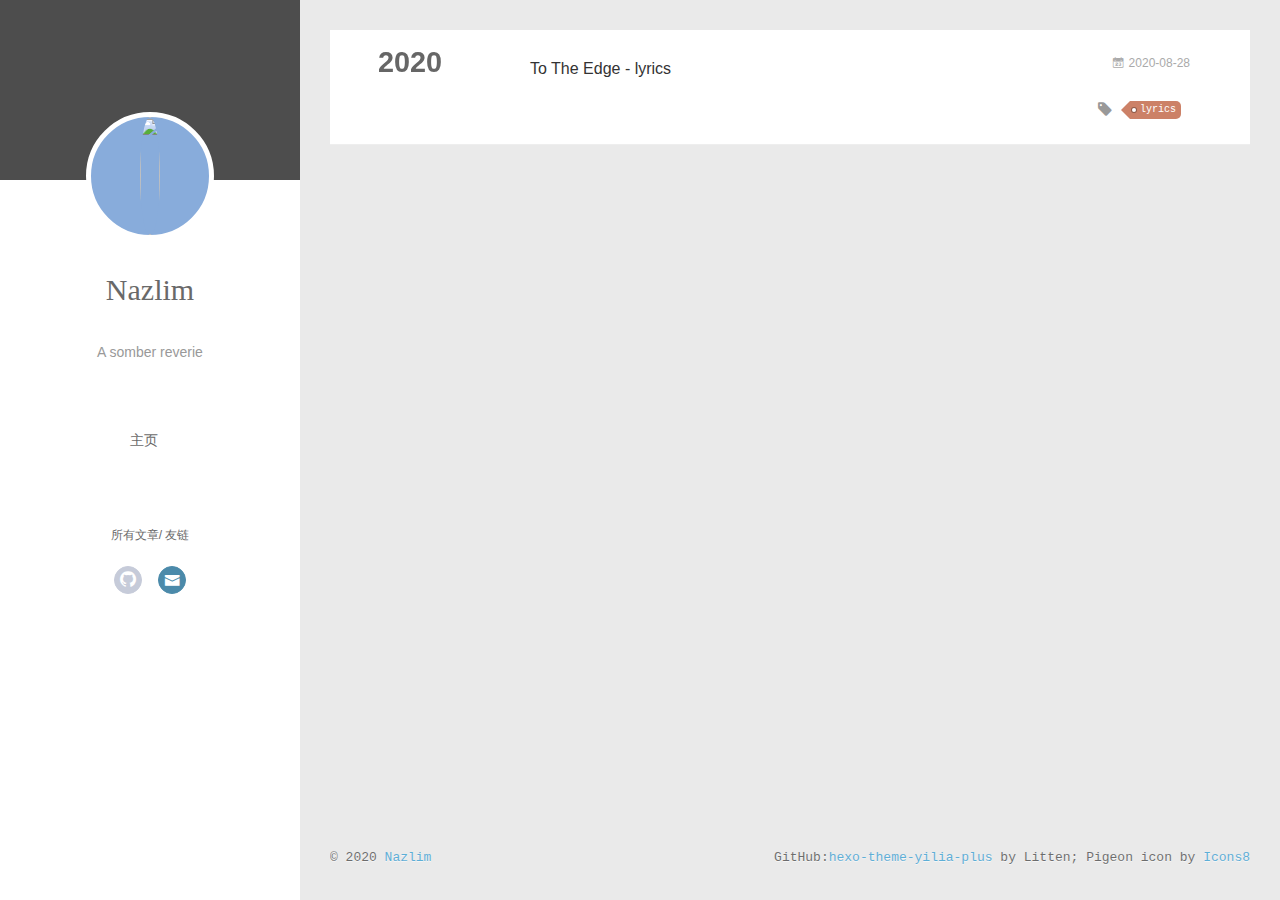
==== commit 98db193d: "Site updated: 2020-08-28 10:51:48" ====
--- a/archives/index.html
+++ b/archives/index.html
@@ -21,7 +21,7 @@
     <link rel="alternative" href="/atom.xml" title="森罗万象" type="application/atom+xml">
   
   
-    <link rel="icon" href="/favicon.ico">
+    <link rel="icon" href="https://img.icons8.com/cotton/64/000000/pigeon--v2.png">
   
   
     <link rel="apple-touch-icon" href="/apple-touch-icon-180x180.png">
@@ -59,8 +59,10 @@
 			<img src="https://s1.ax1x.com/2020/08/27/d44Ppj.jpg" class="js-avatar">
 		</a>
 		<hgroup>
-			<h1 class="header-author"><a href="/"></a></h1>
+			<h1 class="header-author"><a href="/">Nazlim</a></h1>
 		</hgroup>
+		
+		<p class="header-subtitle">A somber reverie</p>
 		
 
 		<nav class="header-menu">
@@ -113,8 +115,10 @@
 				</a>
 			</div>
 			<hgroup>
-			  <h1 class="header-author js-header-author"></h1>
+			  <h1 class="header-author js-header-author">Nazlim</h1>
 			</hgroup>
+			
+			<p class="header-subtitle"><i class="icon icon-quo-left"></i>A somber reverie<i class="icon icon-quo-right"></i></p>
 			
 			
 			
@@ -170,8 +174,8 @@
     <header class="archive-article-header">
       	<div class="article-meta">
 	      	
-<a href="/2020/08/25/Test/" class="archive-article-date">
-        <time datetime="2020-08-25T13:09:31.366Z" itemprop="datePublished"><i class="icon-calendar icon"></i>2020-08-25</time>
+<a href="/2020/08/28/to-the-edge-lyrics/" class="archive-article-date">
+        <time datetime="2020-08-28T02:18:14.695Z" itemprop="datePublished"><i class="icon-calendar icon"></i>2020-08-28</time>
 </a>
 
         </div>
@@ -179,7 +183,7 @@
   
     <h1 itemprop="name">
 	
-	  <a class="archive-article-title" href="/2020/08/25/Test/" target="_blank">A Test</a>
+	  <a class="archive-article-title" href="/2020/08/28/to-the-edge-lyrics/" target="_blank">To The Edge - lyrics</a>
   
     </h1>
   
@@ -187,6 +191,17 @@
 
         <div class="article-info info-on-right">
           
+	<div class="article-tag tagcloud">
+		<i class="icon-price-tags icon"></i>
+		<ul class="article-tag-list">
+			 
+        		<li class="article-tag-list-item">
+        			<a href="javascript:void(0)" class="js-tag article-tag-list-link color2">lyrics</a>
+        		</li>
+      		
+		</ul>
+	</div>
+
           
 
         </div>
@@ -214,7 +229,8 @@
       	<div class="footer-right">
 			
 			
-      		GitHub:<a href="https://github.com/JoeyBling/hexo-theme-yilia-plus" target="_blank">hexo-theme-yilia-plus</a> by Litten
+			GitHub:<a href="https://github.com/JoeyBling/hexo-theme-yilia-plus" target="_blank">hexo-theme-yilia-plus</a> by Litten;
+			Pigeon icon by <a target="_blank" rel="noopener" href="https://icons8.com/icon/BWfEGHzObm0W/pigeon">Icons8</a>
       	</div>
     </div>
   </div>
@@ -328,6 +344,10 @@
             <input type="checkbox" q-on="click:toggleTag(e)" q-attr="checked:showTags">
           </label>
           <ul class="article-tag-list" q-show="showTags">
+             
+              <li class="article-tag-list-item">
+                <a href="javascript:void(0)" class="js-tag color2">lyrics</a>
+              </li>
             
             <div class="clearfix"></div>
           </ul>
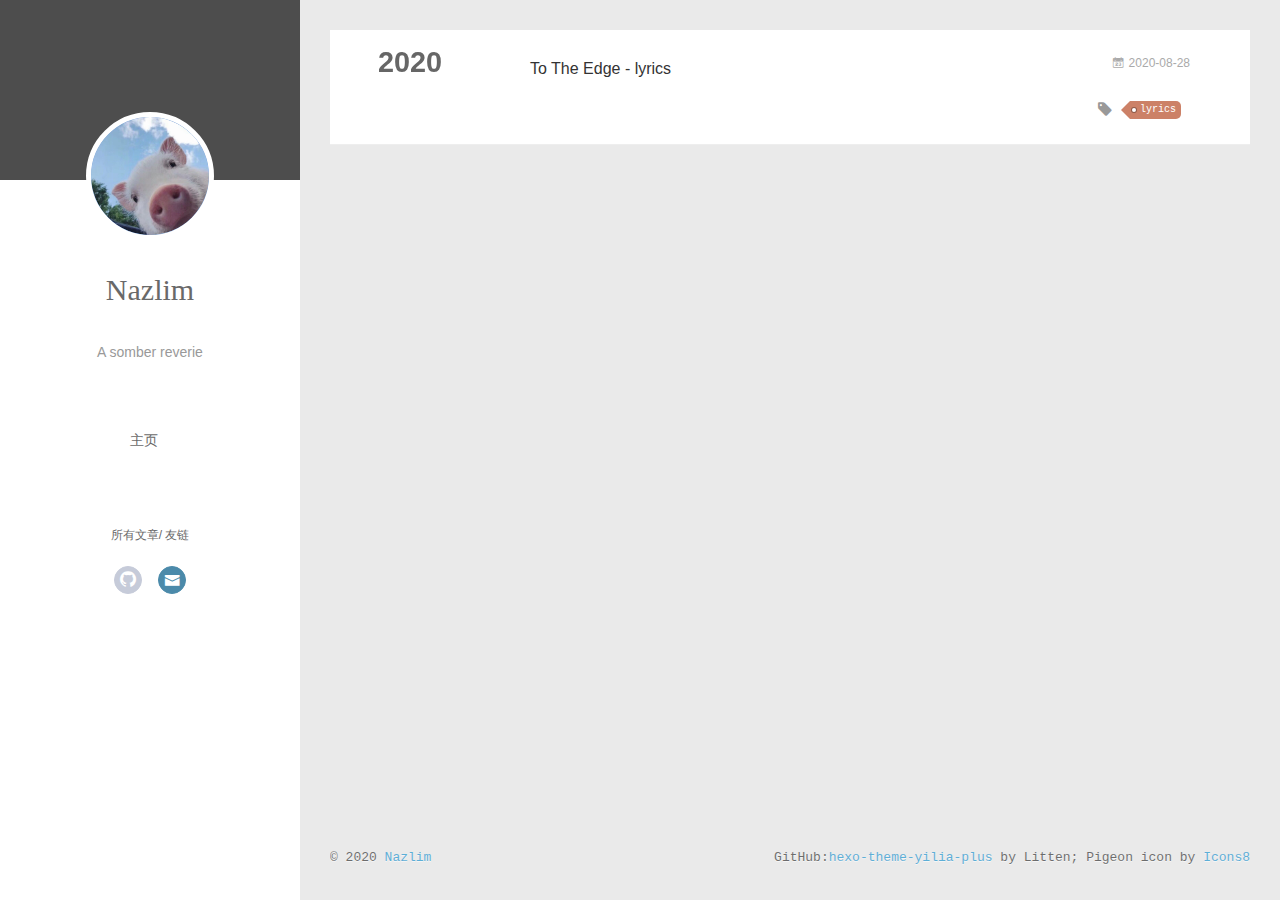
==== commit 5d12069e: "Site updated: 2020-08-28 10:58:10" ====
--- a/archives/index.html
+++ b/archives/index.html
@@ -21,7 +21,7 @@
     <link rel="alternative" href="/atom.xml" title="森罗万象" type="application/atom+xml">
   
   
-    <link rel="icon" href="https://img.icons8.com/cotton/64/000000/pigeon--v2.png">
+    <link rel="icon" href="/img/icons8-pigeon-64.png">
   
   
     <link rel="apple-touch-icon" href="/apple-touch-icon-180x180.png">
@@ -56,7 +56,7 @@
 <div class="intrude-less">
 	<header id="header" class="inner">
 		<a href="/" class="profilepic">
-			<img src="https://s1.ax1x.com/2020/08/27/d44Ppj.jpg" class="js-avatar">
+			<img src="/img/pig.jpg" class="js-avatar">
 		</a>
 		<hgroup>
 			<h1 class="header-author"><a href="/">Nazlim</a></h1>
@@ -111,7 +111,7 @@
 		<header id="header" class="inner">
 			<div class="profilepic">
 				<a href="/">
-					<img src="https://s1.ax1x.com/2020/08/27/d44Ppj.jpg" class="js-avatar">
+					<img src="/img/pig.jpg" class="js-avatar">
 				</a>
 			</div>
 			<hgroup>
@@ -236,18 +236,6 @@
   </div>
   
   
-	<script src="/lib/busuanzi.pure.js"></script>
-	
-  
-  
-	
-	<span id="busuanzi_container_site_pv" style="display:none">
-		本站总访问量<span id="busuanzi_value_site_pv"></span>次	
-	        <span class="post-meta-divider" >|</span>
-	</span>
-  	<span id="busuanzi_container_site_uv" style='display:none'>
-  		本站访客数<span id="busuanzi_value_site_uv"></span>人
-  	</span>
   
 </footer>
 
